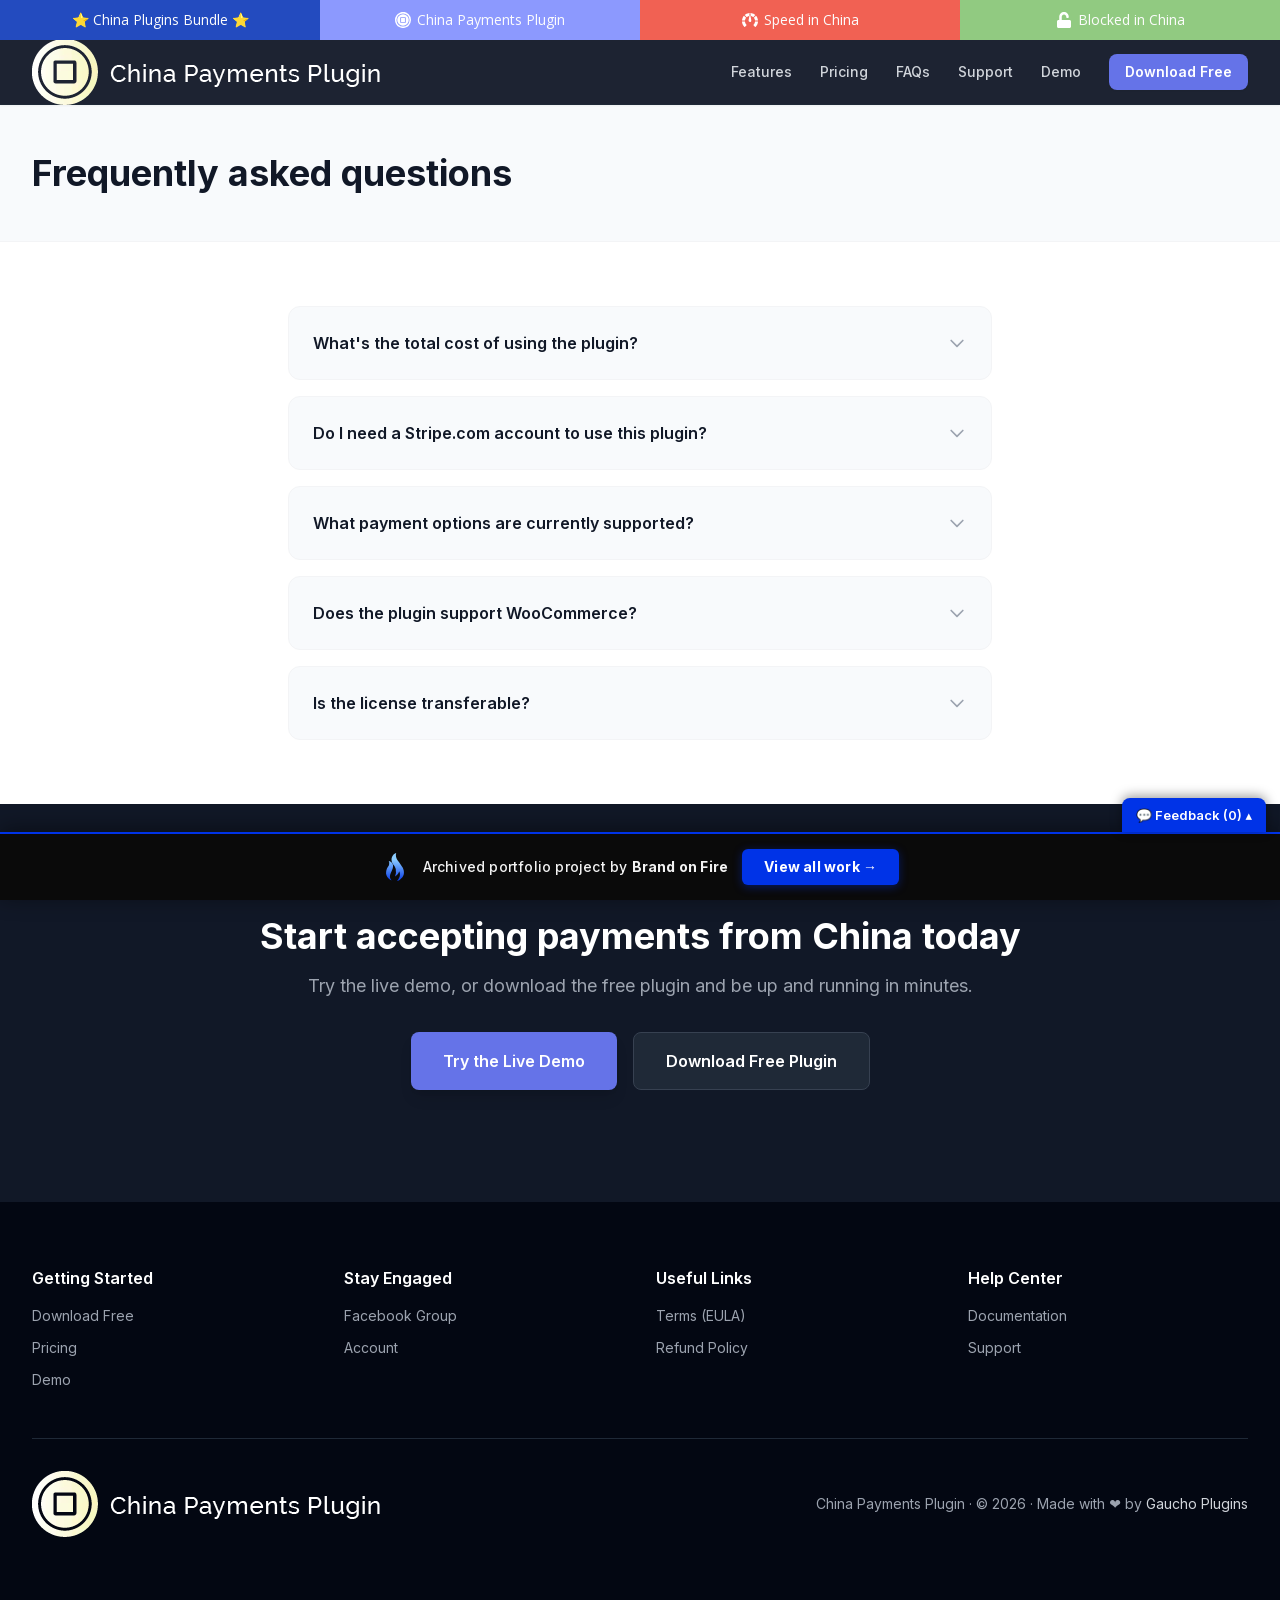
==== faq/index.html @ e932f9e4 "Add feedback comment widget to portfolio bar" ====
<!doctype html><html lang="en" class="scroll-smooth" data-bofp="0"><head><meta charset="utf-8"><link rel="icon" href="/assets/img/icon.png" type="image/png"><link rel="apple-touch-icon" href="/assets/img/icon.png"><meta name="viewport" content="width=device-width, initial-scale=1"><title>FAQ — China Payments Plugin</title><meta name="description" content="Answers to common questions about accepting WeChat Pay &amp; Alipay on WordPress with China Payments Plugin."><meta name="keywords" content="WeChat Pay WordPress, Alipay WooCommerce, China payment gateway, accept payments from China, Stripe WeChat Pay, Chinese payments WordPress"><link rel="canonical" href="/faq/"><meta property="og:type" content="website"><meta property="og:title" content="China Payments Plugin – Accept WeChat Pay &amp; Alipay on WordPress"><meta property="og:description" content="Accept WeChat Pay, Alipay, and credit cards on your WordPress site via Stripe — optimized for Chinese customers. 5,000+ sites, $3M+ processed."><meta property="og:url" content="/"><meta property="og:site_name" content="China Payments Plugin"><meta property="og:image" content="/assets/img/hero.png"><meta name="twitter:card" content="summary_large_image"><meta name="twitter:title" content="China Payments Plugin – WeChat Pay &amp; Alipay for WordPress"><meta name="twitter:description" content="Accept WeChat Pay &amp; Alipay via Stripe on your WordPress site. Optimized for Chinese customers."><link rel="stylesheet" href="../style.css"><style>[data-bofp="1"]{background-color:rgb(255, 255, 255)!important;color:rgb(31, 41, 55)!important}[data-bofp="2"]{background-color:rgba(17, 24, 39, 0.95)!important;color:rgb(31, 41, 55)!important}[data-bofp="3"]{background-color:rgb(248, 250, 252)!important;color:rgb(31, 41, 55)!important}[data-bofp="4"]{background-color:rgb(248, 250, 252)!important;color:rgb(31, 41, 55)!important}[data-bofp="5"]{background-color:rgb(248, 250, 252)!important;color:rgb(31, 41, 55)!important}[data-bofp="6"]{background-color:rgb(248, 250, 252)!important;color:rgb(31, 41, 55)!important}[data-bofp="7"]{background-color:rgb(248, 250, 252)!important;color:rgb(31, 41, 55)!important}[data-bofp="8"]{background-color:rgb(248, 250, 252)!important;color:rgb(31, 41, 55)!important}[data-bofp="9"]{background-color:rgb(17, 24, 39)!important;color:rgb(31, 41, 55)!important}[data-bofp="10"]{background-color:rgb(3, 7, 18)!important;color:rgb(156, 163, 175)!important}</style><meta name="robots" content="noindex, nofollow"><style id="bof-iconfix">.h-\[76px\]{height:76px !important;width:auto !important;}[class*="h-[76px]"]{height:76px !important;width:auto !important;}</style></head><body class="font-sans text-gray-800 bg-white antialiased" data-bofp="1"><div class="gp-strip"><a href="https://chinaplugins.com/" class="gp-s-bundle">⭐ China Plugins Bundle ⭐</a><a href="../index.html" class="gp-s-cpp active"><span class="gp-icon"><svg xmlns="http://www.w3.org/2000/svg" viewBox="0 0 55 55"><path fill="#fff" d="M16.8,52.84A27.53,27.53,0,0,1,0,27.5,27.53,27.53,0,0,1,16.8,2.17,27.43,27.43,0,0,1,46.94,8.06a27.47,27.47,0,0,1,0,38.88,27.68,27.68,0,0,1-8.75,5.9,27.58,27.58,0,0,1-21.4,0ZM5,27.5A22.5,22.5,0,1,0,27.5,5,22.52,22.52,0,0,0,5,27.5Zm2.68,0A19.82,19.82,0,1,1,27.5,47.32,19.84,19.84,0,0,1,7.68,27.5Zm10.11-7.88V35.38a1.84,1.84,0,0,0,1.83,1.84H35.38a1.85,1.85,0,0,0,1.84-1.84V19.62a1.85,1.85,0,0,0-1.84-1.84H19.62a1.85,1.85,0,0,0-1.84,1.84h0Zm3.08,14.51V20.87H34.13V34.13Z"></path></svg></span>China Payments Plugin</a><a href="https://speedinchinaplugin.com/" class="gp-s-sic"><span class="gp-icon"><svg xmlns="http://www.w3.org/2000/svg" viewBox="0 0 75 66"><path fill="#fff" d="M12.547,66a1.055,1.055,0,0,1-.2-.02c-.569-.112-.649-.19-1.17-.7L11,65.116a44.951,44.951,0,0,1-7.673-10.9A34.6,34.6,0,0,1,.5,44.948,37.281,37.281,0,0,1,0,40.433H13.87a24.984,24.984,0,0,0,2.054,7.8,32.464,32.464,0,0,0,4.985,7.153,3.564,3.564,0,0,1,.453,1.259,2.631,2.631,0,0,1-.211,1.2l-7.643,7.767A1.607,1.607,0,0,1,12.547,66Zm50-.01a1.7,1.7,0,0,1-1.039-.484L53.848,57.84a2.621,2.621,0,0,1-.211-1.2,3.552,3.552,0,0,1,.453-1.259,32.411,32.411,0,0,0,4.985-7.153,25.185,25.185,0,0,0,2.054-7.8H75v.01a37.9,37.9,0,0,1-.5,4.5,34.6,34.6,0,0,1-2.831,9.27A44.952,44.952,0,0,1,64,65.116c-.11.106-.2.2-.282.277a1.442,1.442,0,0,1-1.029.586A1.027,1.027,0,0,1,62.542,65.99ZM75,35.889H61.069a23.519,23.519,0,0,0-1.48-6.754,29.844,29.844,0,0,0-3.806-6.386L65.57,12.741l.008.008a36.554,36.554,0,0,1,2.386,2.98,36.3,36.3,0,0,1,4.162,7.328A49.716,49.716,0,0,1,75,35.888Zm-61.069,0H0v-.006A49.8,49.8,0,0,1,2.874,23.056a36.315,36.315,0,0,1,4.162-7.328A35.609,35.609,0,0,1,9.43,12.741l9.788,10.008a29.714,29.714,0,0,0-3.806,6.386,23.751,23.751,0,0,0-1.48,6.753Zm8.487-16.271h0L12.6,9.64l.015-.012a79.218,79.218,0,0,1,6.541-4.654A30.831,30.831,0,0,1,23.9,2.64,38.621,38.621,0,0,1,29.85.829,53.184,53.184,0,0,1,35.378,0V4.8a4.075,4.075,0,0,0-.3.921c-.03.157-.751,3.892-1.642,8.6a18.535,18.535,0,0,0-4.528,1.214,31.123,31.123,0,0,0-6.494,4.083Zm30.241,0h0a31.148,31.148,0,0,0-6.495-4.083,18.493,18.493,0,0,0-4.4-1.2C40.8,9.557,40.007,5.809,40,5.771a4.157,4.157,0,0,0-.3-1.078V0h.016a53.828,53.828,0,0,1,5.512.828A38.585,38.585,0,0,1,51.179,2.64a30.8,30.8,0,0,1,4.743,2.333A79.869,79.869,0,0,1,62.477,9.64L52.66,19.618Z"></path><path fill="#fff" d="M24.431,24.4a2.1,2.1,0,0,0,.485-1.524,3.069,3.069,0,0,0-.5-1.326S11.9,2.959,10.866,1.926A6.775,6.775,0,0,0,9.183.6S4.41-1.286,1.672,1.639.382,8.481.382,8.481s-.011.42,1.348,2.2,19.79,13.7,19.79,13.7a3.088,3.088,0,0,0,1.349.592A2.1,2.1,0,0,0,24.431,24.4Z" transform="translate(37.287 44.82) rotate(-135)"></path></svg></span>Speed in China</a><a href="https://blockedinchinaplugin.com/" class="gp-s-bic"><span class="gp-icon"><svg xmlns="http://www.w3.org/2000/svg" viewBox="0 0 448 512"><path fill="#fff" d="M400 256H152V152.9c0-39.6 31.7-72.5 71.3-72.9 40-.4 72.7 32.1 72.7 72v16c0 13.3 10.7 24 24 24h32c13.3 0 24-10.7 24-24v-16C376 68 307.5 0 223.5 0 139.5 0 72 68 72 152v104H48c-26.5 0-48 21.5-48 48v160c0 26.5 21.5 48 48 48h352c26.5 0 48-21.5 48-48V304c0-26.5-21.5-48-48-48z"></path></svg></span>Blocked in China</a></div><header class="sticky top-0 z-50 bg-gray-900/95 backdrop-blur-sm border-b border-gray-800 shadow-sm" data-bofp="2"><nav class="max-w-7xl mx-auto px-4 sm:px-6 lg:px-8"><div class="flex items-center justify-between h-16"><a href="../index.html" class="flex items-center gap-2.5" aria-label="China Payments Plugin home"><img src="../_a/1bdbb308a877.webp" alt="China Payments Plugin" class="h-7 w-auto" decoding="sync"></a><div class="hidden md:flex items-center gap-7"><a href="../index.html" class="text-sm font-medium text-gray-300 hover:text-brand-400 transition-colors">Features</a><a href="../index.html" class="text-sm font-medium text-gray-300 hover:text-brand-400 transition-colors">Pricing</a><a href="../faq/index.html" class="text-sm font-medium text-gray-300 hover:text-brand-400 transition-colors">FAQs</a><a href="https://chinaplugins.com/support/" class="text-sm font-medium text-gray-300 hover:text-brand-400 transition-colors">Support</a><a href="https://demo.chinapaymentsplugin.com/" target="_blank" rel="noopener" class="text-sm font-medium text-gray-300 hover:text-brand-400 transition-colors">Demo</a><a href="https://wordpress.org/plugins/wp-stripe-global-payments/" target="_blank" rel="noopener" class="inline-flex items-center px-4 py-2 bg-brand-500 text-white text-sm font-semibold rounded-lg hover:bg-brand-600 transition-colors shadow-sm">Download Free</a></div><button id="mobile-menu-btn" class="md:hidden p-2 text-gray-300 hover:text-brand-400" aria-label="Toggle menu"><svg class="w-6 h-6" fill="none" stroke="currentColor" viewBox="0 0 24 24"><path stroke-linecap="round" stroke-linejoin="round" stroke-width="2" d="M4 6h16M4 12h16M4 18h16"></path></svg></button></div><div id="mobile-menu" class="hidden md:hidden pb-4"><div class="flex flex-col gap-3"><a href="../index.html" class="text-sm font-medium text-gray-300 hover:text-brand-400 py-1">Features</a><a href="../index.html" class="text-sm font-medium text-gray-300 hover:text-brand-400 py-1">Pricing</a><a href="../faq/index.html" class="text-sm font-medium text-gray-300 hover:text-brand-400 py-1">FAQs</a><a href="https://chinaplugins.com/support/" class="text-sm font-medium text-gray-300 hover:text-brand-400 py-1">Support</a><a href="https://demo.chinapaymentsplugin.com/" target="_blank" rel="noopener" class="text-sm font-medium text-gray-300 hover:text-brand-400 py-1">Demo</a><a href="https://wordpress.org/plugins/wp-stripe-global-payments/" target="_blank" rel="noopener" class="inline-flex items-center justify-center w-full px-4 py-2 bg-brand-500 text-white text-sm font-semibold rounded-lg mt-2">Download Free</a></div></div></nav></header><main><section class="bg-surface-50 border-b border-gray-100 py-12" data-bofp="3"><div class="max-w-7xl mx-auto px-4 sm:px-6 lg:px-8"><h1 class="text-3xl sm:text-4xl font-bold text-gray-900">Frequently asked questions</h1></div></section><div class="max-w-3xl mx-auto px-4 sm:px-6 lg:px-8 py-16"><div class="space-y-4"><details class="group bg-surface-50 rounded-xl border border-gray-100 p-6" data-bofp="4"><summary class="flex items-center justify-between cursor-pointer font-semibold text-gray-900 list-none">What's the total cost of using the plugin?<svg class="w-5 h-5 text-gray-400 group-open:rotate-180 transition-transform" fill="none" stroke="currentColor" viewBox="0 0 24 24"><path stroke-linecap="round" stroke-linejoin="round" stroke-width="2" d="M19 9l-7 7-7-7"></path></svg></summary><p class="text-gray-600 leading-relaxed mt-4 text-sm">The free version has a small 2% transaction fee on top of Stripe's standard fees to help us continue supporting the WordPress community. The paid version is $99/year and charges no transaction fees on top of Stripe's standard fees.</p></details><details class="group bg-surface-50 rounded-xl border border-gray-100 p-6" data-bofp="5"><summary class="flex items-center justify-between cursor-pointer font-semibold text-gray-900 list-none">Do I need a Stripe.com account to use this plugin?<svg class="w-5 h-5 text-gray-400 group-open:rotate-180 transition-transform" fill="none" stroke="currentColor" viewBox="0 0 24 24"><path stroke-linecap="round" stroke-linejoin="round" stroke-width="2" d="M19 9l-7 7-7-7"></path></svg></summary><p class="text-gray-600 leading-relaxed mt-4 text-sm">Yes. Please sign up for a Stripe.com account in your country.</p></details><details class="group bg-surface-50 rounded-xl border border-gray-100 p-6" data-bofp="6"><summary class="flex items-center justify-between cursor-pointer font-semibold text-gray-900 list-none">What payment options are currently supported?<svg class="w-5 h-5 text-gray-400 group-open:rotate-180 transition-transform" fill="none" stroke="currentColor" viewBox="0 0 24 24"><path stroke-linecap="round" stroke-linejoin="round" stroke-width="2" d="M19 9l-7 7-7-7"></path></svg></summary><p class="text-gray-600 leading-relaxed mt-4 text-sm">WeChat Pay and Alipay payments are supported in the free version with a small 2% transaction fee on top of Stripe fees. You can upgrade to the PRO version to remove the transaction fee.</p></details><details class="group bg-surface-50 rounded-xl border border-gray-100 p-6" data-bofp="7"><summary class="flex items-center justify-between cursor-pointer font-semibold text-gray-900 list-none">Does the plugin support WooCommerce?<svg class="w-5 h-5 text-gray-400 group-open:rotate-180 transition-transform" fill="none" stroke="currentColor" viewBox="0 0 24 24"><path stroke-linecap="round" stroke-linejoin="round" stroke-width="2" d="M19 9l-7 7-7-7"></path></svg></summary><p class="text-gray-600 leading-relaxed mt-4 text-sm">Yes! WeChat Pay and Alipay payments are fully supported with WooCommerce.</p></details><details class="group bg-surface-50 rounded-xl border border-gray-100 p-6" data-bofp="8"><summary class="flex items-center justify-between cursor-pointer font-semibold text-gray-900 list-none">Is the license transferable?<svg class="w-5 h-5 text-gray-400 group-open:rotate-180 transition-transform" fill="none" stroke="currentColor" viewBox="0 0 24 24"><path stroke-linecap="round" stroke-linejoin="round" stroke-width="2" d="M19 9l-7 7-7-7"></path></svg></summary><p class="text-gray-600 leading-relaxed mt-4 text-sm">Yes! Your license is fully transferable across sites. It simply needs to be deactivated in the old website's WordPress Dashboard or in your Account area.</p></details></div></div><section class="py-20 lg:py-28 bg-gray-900" data-bofp="9"><div class="max-w-4xl mx-auto px-4 sm:px-6 lg:px-8 text-center"><h2 class="text-3xl sm:text-4xl font-bold text-white mb-4">Start accepting payments from China today</h2><p class="text-lg text-gray-400 mb-8 max-w-2xl mx-auto">Try the live demo, or download the free plugin and be up and running in minutes.</p><div class="flex flex-col sm:flex-row gap-4 justify-center"><a href="https://demo.chinapaymentsplugin.com/" target="_blank" rel="noopener" class="inline-flex items-center justify-center px-8 py-4 bg-brand-500 text-white font-semibold rounded-lg hover:bg-brand-600 transition-colors shadow-lg text-base">Try the Live Demo</a><a href="https://wordpress.org/plugins/wp-stripe-global-payments/" target="_blank" rel="noopener" class="inline-flex items-center justify-center px-8 py-4 bg-gray-800 text-white font-semibold rounded-lg hover:bg-gray-700 transition-colors border border-gray-700 text-base">Download Free Plugin</a></div></div></section></main><footer class="bg-gray-950 text-gray-400 py-16" data-bofp="10"><div class="max-w-7xl mx-auto px-4 sm:px-6 lg:px-8"><div class="grid sm:grid-cols-2 lg:grid-cols-4 gap-8 mb-12"><div><h4 class="text-white font-semibold mb-4">Getting Started</h4><ul class="space-y-3 text-sm"><li><a href="https://wordpress.org/plugins/wp-stripe-global-payments/" target="_blank" rel="noopener" class="hover:text-brand-400 transition-colors">Download Free</a></li><li><a href="../index.html" class="hover:text-brand-400 transition-colors">Pricing</a></li><li><a href="https://demo.chinapaymentsplugin.com/" target="_blank" rel="noopener" class="hover:text-brand-400 transition-colors">Demo</a></li></ul></div><div><h4 class="text-white font-semibold mb-4">Stay Engaged</h4><ul class="space-y-3 text-sm"><li><a href="https://www.facebook.com/groups/559064778784087" target="_blank" rel="noopener" class="hover:text-brand-400 transition-colors">Facebook Group</a></li><li><a href="https://gauchoplugins.com/account/" target="_blank" rel="noopener" class="hover:text-brand-400 transition-colors">Account</a></li></ul></div><div><h4 class="text-white font-semibold mb-4">Useful Links</h4><ul class="space-y-3 text-sm"><li><a href="https://freemius.com/terms/2959/wp-stripe-global-payments/" target="_blank" rel="noopener" class="hover:text-brand-400 transition-colors">Terms (EULA)</a></li><li><a href="https://freemius.com/terms/2959/wp-stripe-global-payments/#refund_policy" target="_blank" rel="noopener" class="hover:text-brand-400 transition-colors">Refund Policy</a></li></ul></div><div><h4 class="text-white font-semibold mb-4">Help Center</h4><ul class="space-y-3 text-sm"><li><a href="https://docs.chinapaymentsplugin.com/" target="_blank" rel="noopener" class="hover:text-brand-400 transition-colors">Documentation</a></li><li><a href="https://chinaplugins.com/support/" class="hover:text-brand-400 transition-colors">Support</a></li></ul></div></div><div class="border-t border-gray-800 pt-8 flex flex-col sm:flex-row items-center justify-between gap-4 text-sm"><div class="flex items-center gap-2.5"><img src="../_a/1bdbb308a877.webp" alt="China Payments Plugin" class="h-6 w-auto" decoding="sync"></div><p>China Payments Plugin · © 2026 · Made with ❤️ by <a href="https://gauchoplugins.com/" target="_blank" rel="noopener" class="text-gray-300 hover:text-brand-400">Gaucho Plugins</a></p></div></div></footer><div class="fomo-popup" role="status" aria-live="polite"></div><!-- bof-portfolio-bar --><a href="https://brandonfire.com/portfolio/" id="bof-portfolio-bar" rel="noopener" style="position:fixed;left:0;right:0;bottom:0;z-index:2147483647;display:flex;align-items:center;justify-content:center;gap:14px;flex-wrap:wrap;background:#0a0a0a;color:#ffffff !important;font-family:Inter,-apple-system,BlinkMacSystemFont,'Segoe UI',Roboto,Helvetica,Arial,sans-serif;font-size:14px;font-weight:500;line-height:1;letter-spacing:.2px;padding:15px 18px;text-decoration:none !important;box-shadow:0 -3px 22px rgba(0,0,0,.45);border-top:2px solid #0033e7;box-sizing:border-box;"><img src="[data-uri]" alt="" width="28" height="28" style="display:block;flex:0 0 auto;width:28px;height:28px;"><span style="opacity:.95;color:#fff;">Archived portfolio project by <strong style="font-weight:700;color:#fff;">Brand&nbsp;on&nbsp;Fire</strong></span><span style="background:#0033e7;color:#fff;padding:11px 22px;border-radius:6px;font-weight:700;font-size:14px;white-space:nowrap;box-shadow:0 2px 10px rgba(0,51,231,.4);">View&nbsp;all&nbsp;work&nbsp;&rarr;</span></a><script>(function(){function p(){var b=document.getElementById("bof-portfolio-bar");if(b&&document.body)document.body.style.setProperty("padding-bottom",b.offsetHeight+"px","important");}if(document.readyState!=="loading")p();else document.addEventListener("DOMContentLoaded",p);window.addEventListener("resize",p);})();</script><script>/* Brand on Fire portfolio feedback collector. All portfolio sites are one origin
   (brand-on-fire.github.io) so localStorage is SHARED — comments accumulate in one place across every
   site. "Export all" copies them to the clipboard to paste back to Claude. Zero backend. */
(function () {
  var K = 'bof_feedback', D = document;
  function L() { try { return JSON.parse(localStorage.getItem(K)) || []; } catch (e) { return []; } }
  function SV(a) { try { localStorage.setItem(K, JSON.stringify(a)); } catch (e) {} }
  function slug() { var p = location.pathname.split('/').filter(Boolean); return p[0] || '(root)'; }
  function barH() { var b = D.getElementById('bof-portfolio-bar'); return b ? b.offsetHeight : 0; }
  if (D.getElementById('bof-fb-tog')) return;               // already injected
  var open = localStorage.getItem('bof_fb_open') === '1';

  var tog = D.createElement('div'); tog.id = 'bof-fb-tog';
  tog.style.cssText = 'position:fixed;right:14px;z-index:2147483647;background:#0033e7;color:#fff;font:600 13px Inter,system-ui,Arial,sans-serif;padding:9px 14px;border-radius:8px 8px 0 0;cursor:pointer;box-shadow:0 -2px 12px rgba(0,0,0,.4)';

  var pan = D.createElement('div'); pan.id = 'bof-fb-pan';
  pan.style.cssText = 'position:fixed;left:0;right:0;z-index:2147483647;background:#0a0a0a;border-top:2px solid #0033e7;box-sizing:border-box;height:150px;display:none;padding:10px 12px;font-family:Inter,system-ui,Arial,sans-serif';

  var ta = D.createElement('textarea');
  ta.placeholder = 'Your feedback for this page…';
  ta.style.cssText = 'width:100%;height:88px;background:#16181d;color:#fff;border:1px solid #2a2d35;border-radius:6px;padding:8px;font:13px/1.45 inherit;resize:none;box-sizing:border-box';
  ta.value = localStorage.getItem('bof_fb_draft') || '';
  ta.oninput = function () { localStorage.setItem('bof_fb_draft', ta.value); };

  var row = D.createElement('div'); row.style.cssText = 'display:flex;gap:8px;align-items:center;margin-top:8px';
  function btn(t, css) { var b = D.createElement('button'); b.textContent = t; b.style.cssText = 'border:0;border-radius:6px;padding:8px 14px;font:600 13px inherit;cursor:pointer;' + css; return b; }
  var saveB = btn('Save comment', 'background:#0033e7;color:#fff');
  var expB = btn('Export all', 'background:#16181d;color:#8bccff;border:1px solid #2a2d35');
  var clrB = btn('Clear', 'background:transparent;color:#777');
  var st = D.createElement('span'); st.style.cssText = 'color:#9aa3b2;font:12px Inter,system-ui,Arial,sans-serif;margin-left:auto';
  row.appendChild(saveB); row.appendChild(expB); row.appendChild(clrB); row.appendChild(st);
  pan.appendChild(ta); pan.appendChild(row); D.body.appendChild(pan); D.body.appendChild(tog);

  function refresh() {
    var h = barH(), n = L().length;
    pan.style.bottom = h + 'px'; pan.style.display = open ? 'block' : 'none';
    tog.style.bottom = (open ? 150 + h : h) + 'px';
    tog.textContent = '💬 Feedback (' + n + ') ' + (open ? '▾' : '▴');
    st.textContent = n + ' saved · ' + slug();
  }
  tog.onclick = function () { open = !open; localStorage.setItem('bof_fb_open', open ? '1' : '0'); refresh(); if (open) ta.focus(); };
  saveB.onclick = function () {
    var t = ta.value.trim(); if (!t) return;
    var a = L(); a.push({ site: slug(), page: location.pathname, text: t, ts: new Date().toISOString() }); SV(a);
    ta.value = ''; localStorage.removeItem('bof_fb_draft'); refresh();
    saveB.textContent = 'Saved ✓'; setTimeout(function () { saveB.textContent = 'Save comment'; }, 900);
  };
  expB.onclick = function () {
    var a = L(); if (!a.length) { alert('No comments saved yet.'); return; }
    var txt = 'PORTFOLIO FEEDBACK (' + a.length + ' comments)\n\n' + a.map(function (c) { return '[' + c.site + c.page + ']\n' + c.text; }).join('\n\n');
    if (navigator.clipboard && navigator.clipboard.writeText) navigator.clipboard.writeText(txt).then(function () { alert('Copied ' + a.length + ' comments — paste them to Claude.'); }, function () { window.prompt('Copy all feedback (Cmd+C):', txt); });
    else window.prompt('Copy all feedback (Cmd+C):', txt);
  };
  clrB.onclick = function () { if (confirm('Clear all ' + L().length + ' saved comments?')) { SV([]); refresh(); } };
  window.addEventListener('resize', refresh);
  if (D.readyState !== 'loading') refresh(); else D.addEventListener('DOMContentLoaded', refresh);
})();
</script><!-- /bof-portfolio-bar --></body></html>
---- style.css ----
*,::after,::before{--tw-border-spacing-x:0;--tw-border-spacing-y:0;--tw-translate-x:0;--tw-translate-y:0;--tw-rotate:0;--tw-skew-x:0;--tw-skew-y:0;--tw-scale-x:1;--tw-scale-y:1;--tw-pan-x:;--tw-pan-y:;--tw-pinch-zoom:;--tw-scroll-snap-strictness:proximity;--tw-gradient-from-position:;--tw-gradient-via-position:;--tw-gradient-to-position:;--tw-ordinal:;--tw-slashed-zero:;--tw-numeric-figure:;--tw-numeric-spacing:;--tw-numeric-fraction:;--tw-ring-inset:;--tw-ring-offset-width:0px;--tw-ring-offset-color:#fff;--tw-ring-color:rgba(59,130,246,.5);--tw-ring-offset-shadow:0 0 #0000;--tw-ring-shadow:0 0 #0000;--tw-shadow:0 0 #0000;--tw-shadow-colored:0 0 #0000;--tw-blur:;--tw-brightness:;--tw-contrast:;--tw-grayscale:;--tw-hue-rotate:;--tw-invert:;--tw-saturate:;--tw-sepia:;--tw-drop-shadow:;--tw-backdrop-blur:;--tw-backdrop-brightness:;--tw-backdrop-contrast:;--tw-backdrop-grayscale:;--tw-backdrop-hue-rotate:;--tw-backdrop-invert:;--tw-backdrop-opacity:;--tw-backdrop-saturate:;--tw-backdrop-sepia:;--tw-contain-size:;--tw-contain-layout:;--tw-contain-paint:;--tw-contain-style:;}::backdrop{--tw-border-spacing-x:0;--tw-border-spacing-y:0;--tw-translate-x:0;--tw-translate-y:0;--tw-rotate:0;--tw-skew-x:0;--tw-skew-y:0;--tw-scale-x:1;--tw-scale-y:1;--tw-pan-x:;--tw-pan-y:;--tw-pinch-zoom:;--tw-scroll-snap-strictness:proximity;--tw-gradient-from-position:;--tw-gradient-via-position:;--tw-gradient-to-position:;--tw-ordinal:;--tw-slashed-zero:;--tw-numeric-figure:;--tw-numeric-spacing:;--tw-numeric-fraction:;--tw-ring-inset:;--tw-ring-offset-width:0px;--tw-ring-offset-color:#fff;--tw-ring-color:rgba(59,130,246,.5);--tw-ring-offset-shadow:0 0 #0000;--tw-ring-shadow:0 0 #0000;--tw-shadow:0 0 #0000;--tw-shadow-colored:0 0 #0000;--tw-blur:;--tw-brightness:;--tw-contrast:;--tw-grayscale:;--tw-hue-rotate:;--tw-invert:;--tw-saturate:;--tw-sepia:;--tw-drop-shadow:;--tw-backdrop-blur:;--tw-backdrop-brightness:;--tw-backdrop-contrast:;--tw-backdrop-grayscale:;--tw-backdrop-hue-rotate:;--tw-backdrop-invert:;--tw-backdrop-opacity:;--tw-backdrop-saturate:;--tw-backdrop-sepia:;--tw-contain-size:;--tw-contain-layout:;--tw-contain-paint:;--tw-contain-style:;}*,::after,::before{box-sizing:border-box;border:0px solid rgb(229,231,235);}::after,::before{--tw-content:"";}:host,html{line-height:1.5;text-size-adjust:100%;tab-size:4;font-family:Inter,system-ui,sans-serif;font-feature-settings:normal;font-variation-settings:normal;-webkit-tap-highlight-color:transparent;}body{margin:0px;line-height:inherit;}hr{height:0px;color:inherit;border-top-width:1px;}abbr:where([title]){text-decoration:underline dotted;}h1,h2,h3,h4,h5,h6{font-size:inherit;font-weight:inherit;}a{color:inherit;text-decoration:inherit;}b,strong{font-weight:bolder;}code,kbd,pre,samp{font-family:ui-monospace,SFMono-Regular,Menlo,Monaco,Consolas,"Liberation Mono","Courier New",monospace;font-feature-settings:normal;font-variation-settings:normal;font-size:1em;}small{font-size:80%;}sub,sup{font-size:75%;line-height:0;position:relative;vertical-align:baseline;}sub{bottom:-0.25em;}sup{top:-0.5em;}table{text-indent:0px;border-color:inherit;border-collapse:collapse;}button,input,optgroup,select,textarea{font-family:inherit;font-feature-settings:inherit;font-variation-settings:inherit;font-size:100%;font-weight:inherit;line-height:inherit;letter-spacing:inherit;color:inherit;margin:0px;padding:0px;}button,select{text-transform:none;}button,input:where([type="button"]),input:where([type="reset"]),input:where([type="submit"]){appearance:button;background-color:transparent;background-image:none;}progress{vertical-align:baseline;}::-webkit-inner-spin-button,::-webkit-outer-spin-button{height:auto;}[type="search"]{appearance:textfield;outline-offset:-2px;}::-webkit-search-decoration{appearance:none;}::-webkit-file-upload-button{appearance:button;font:inherit;}summary{display:list-item;}blockquote,dd,dl,figure,h1,h2,h3,h4,h5,h6,hr,p,pre{margin:0px;}fieldset{margin:0px;}fieldset,legend{padding:0px;}menu,ol,ul{list-style:none;margin:0px;padding:0px;}dialog{padding:0px;}textarea{resize:vertical;}input::placeholder,textarea::placeholder{opacity:1;color:rgb(156,163,175);}[role="button"],button{cursor:pointer;}:disabled{cursor:default;}audio,canvas,embed,iframe,img,object,svg,video{display:block;vertical-align:middle;}img,video{max-width:100%;height:auto;}[hidden]:where(:not([hidden="until-found"])){display:none;}.absolute{position:absolute;}.relative{position:relative;}.sticky{position:sticky;}.-top-3{top:-0.75rem;}.left-1\/2{left:50%;}.top-0{top:0px;}.z-50{z-index:50;}.mx-auto{margin-left:auto;margin-right:auto;}.mb-1{margin-bottom:0.25rem;}.mb-12{margin-bottom:3rem;}.mb-16{margin-bottom:4rem;}.mb-2{margin-bottom:0.5rem;}.mb-3{margin-bottom:0.75rem;}.mb-4{margin-bottom:1rem;}.mb-6{margin-bottom:1.5rem;}.mb-8{margin-bottom:2rem;}.mt-0\.5{margin-top:0.125rem;}.mt-12{margin-top:3rem;}.mt-2{margin-top:0.5rem;}.mt-4{margin-top:1rem;}.mt-8{margin-top:2rem;}.block{display:block;}.flex{display:flex;}.inline-flex{display:inline-flex;}.grid{display:grid;}.hidden{display:none;}.h-11{height:2.75rem;}.h-12{height:3rem;}.h-16{height:4rem;}.h-2{height:0.5rem;}.h-5{height:1.25rem;}.h-6{height:1.5rem;}.h-7{height:1.75rem;}.h-\[76px\]{height:76px;}.w-11{width:2.75rem;}.w-12{width:3rem;}.w-16{width:4rem;}.w-2{width:0.5rem;}.w-5{width:1.25rem;}.w-6{width:1.5rem;}.w-7{width:1.75rem;}.w-auto{width:auto;}.w-full{width:100%;}.max-w-2xl{max-width:42rem;}.max-w-3xl{max-width:48rem;}.max-w-4xl{max-width:56rem;}.max-w-5xl{max-width:64rem;}.max-w-7xl{max-width:80rem;}.max-w-xl{max-width:36rem;}.flex-shrink{flex-shrink:1;}.flex-shrink-0{flex-shrink:0;}.flex-grow{flex-grow:1;}.-translate-x-1\/2{--tw-translate-x:-50%;}.-translate-x-1\/2,.transform{transform:translate(var(--tw-translate-x),var(--tw-translate-y)) rotate(var(--tw-rotate)) skewX(var(--tw-skew-x)) skewY(var(--tw-skew-y)) scaleX(var(--tw-scale-x)) scaleY(var(--tw-scale-y));}.cursor-pointer{cursor:pointer;}.list-none{list-style-type:none;}.flex-col{flex-direction:column;}.flex-wrap{flex-wrap:wrap;}.items-start{align-items:flex-start;}.items-center{align-items:center;}.items-baseline{align-items:baseline;}.justify-center{justify-content:center;}.justify-between{justify-content:space-between;}.gap-1{gap:0.25rem;}.gap-12{gap:3rem;}.gap-2{gap:0.5rem;}.gap-2\.5{gap:0.625rem;}.gap-3{gap:0.75rem;}.gap-4{gap:1rem;}.gap-5{gap:1.25rem;}.gap-6{gap:1.5rem;}.gap-7{gap:1.75rem;}.gap-8{gap:2rem;}.space-y-3 >:not([hidden]) ~:not([hidden]){--tw-space-y-reverse:0;margin-top:calc(.75rem*(1 - var(--tw-space-y-reverse)));margin-bottom:calc(.75rem*var(--tw-space-y-reverse));}.space-y-4 >:not([hidden]) ~:not([hidden]){--tw-space-y-reverse:0;margin-top:calc(1rem*(1 - var(--tw-space-y-reverse)));margin-bottom:calc(1rem*var(--tw-space-y-reverse));}.scroll-smooth{scroll-behavior:smooth;}.rounded-2xl{border-radius:1rem;}.rounded-full{border-radius:9999px;}.rounded-lg{border-radius:0.5rem;}.rounded-xl{border-radius:0.75rem;}.border{border-width:1px;}.border-2{border-width:2px;}.border-b{border-bottom-width:1px;}.border-t{border-top-width:1px;}.border-brand-100{--tw-border-opacity:1;border-color:rgb(224 228 255/var(--tw-border-opacity,1));}.border-brand-300{--tw-border-opacity:1;border-color:rgb(168 176 254/var(--tw-border-opacity,1));}.border-brand-400\/20{border-color:rgba(140,153,254,0.2);}.border-brand-400\/30{border-color:rgba(140,153,254,0.3);}.border-brand-500{--tw-border-opacity:1;border-color:rgb(101 115 232/var(--tw-border-opacity,1));}.border-gold-400{--tw-border-opacity:1;border-color:rgb(251 191 36/var(--tw-border-opacity,1));}.border-gray-100{--tw-border-opacity:1;border-color:rgb(243 244 246/var(--tw-border-opacity,1));}.border-gray-200{--tw-border-opacity:1;border-color:rgb(229 231 235/var(--tw-border-opacity,1));}.border-gray-700{--tw-border-opacity:1;border-color:rgb(55 65 81/var(--tw-border-opacity,1));}.border-gray-800{--tw-border-opacity:1;border-color:rgb(31 41 55/var(--tw-border-opacity,1));}.bg-brand-50{--tw-bg-opacity:1;background-color:rgb(238 240 255/var(--tw-bg-opacity,1));}.bg-brand-500{--tw-bg-opacity:1;background-color:rgb(101 115 232/var(--tw-bg-opacity,1));}.bg-gray-800{--tw-bg-opacity:1;background-color:rgb(31 41 55/var(--tw-bg-opacity,1));}.bg-gray-900{--tw-bg-opacity:1;background-color:rgb(17 24 39/var(--tw-bg-opacity,1));}.bg-gray-900\/95{background-color:rgba(17,24,39,0.95);}.bg-gray-950{--tw-bg-opacity:1;background-color:rgb(3 7 18/var(--tw-bg-opacity,1));}.bg-green-400{--tw-bg-opacity:1;background-color:rgb(74 222 128/var(--tw-bg-opacity,1));}.bg-surface-50{--tw-bg-opacity:1;background-color:rgb(248 250 252/var(--tw-bg-opacity,1));}.bg-white{--tw-bg-opacity:1;background-color:rgb(255 255 255/var(--tw-bg-opacity,1));}.bg-white\/10{background-color:rgba(255,255,255,0.1);}.object-cover{object-fit:cover;}.p-2{padding:0.5rem;}.p-6{padding:1.5rem;}.p-8{padding:2rem;}.px-3{padding-left:0.75rem;padding-right:0.75rem;}.px-4{padding-left:1rem;padding-right:1rem;}.px-6{padding-left:1.5rem;padding-right:1.5rem;}.px-8{padding-left:2rem;padding-right:2rem;}.py-1{padding-top:0.25rem;padding-bottom:0.25rem;}.py-1\.5{padding-top:0.375rem;padding-bottom:0.375rem;}.py-12{padding-top:3rem;padding-bottom:3rem;}.py-16{padding-top:4rem;padding-bottom:4rem;}.py-2{padding-top:0.5rem;padding-bottom:0.5rem;}.py-20{padding-top:5rem;padding-bottom:5rem;}.py-3{padding-top:0.75rem;padding-bottom:0.75rem;}.py-3\.5{padding-top:0.875rem;padding-bottom:0.875rem;}.py-4{padding-top:1rem;padding-bottom:1rem;}.py-6{padding-top:1.5rem;padding-bottom:1.5rem;}.pb-20{padding-bottom:5rem;}.pb-4{padding-bottom:1rem;}.pt-16{padding-top:4rem;}.pt-8{padding-top:2rem;}.text-center{text-align:center;}.font-sans{font-family:Inter,system-ui,sans-serif;}.text-2xl{font-size:1.5rem;line-height:2rem;}.text-3xl{font-size:1.875rem;line-height:2.25rem;}.text-4xl{font-size:2.25rem;line-height:2.5rem;}.text-base{font-size:1rem;line-height:1.5rem;}.text-lg{font-size:1.125rem;line-height:1.75rem;}.text-sm{font-size:0.875rem;line-height:1.25rem;}.text-xl{font-size:1.25rem;line-height:1.75rem;}.text-xs{font-size:0.75rem;line-height:1rem;}.font-bold{font-weight:700;}.font-extrabold{font-weight:800;}.font-medium{font-weight:500;}.font-semibold{font-weight:600;}.uppercase{text-transform:uppercase;}.leading-relaxed{line-height:1.625;}.leading-tight{line-height:1.25;}.tracking-wide{letter-spacing:0.025em;}.text-brand-100{--tw-text-opacity:1;color:rgb(224 228 255/var(--tw-text-opacity,1));}.text-brand-300{--tw-text-opacity:1;color:rgb(168 176 254/var(--tw-text-opacity,1));}.text-brand-50{--tw-text-opacity:1;color:rgb(238 240 255/var(--tw-text-opacity,1));}.text-brand-500{--tw-text-opacity:1;color:rgb(101 115 232/var(--tw-text-opacity,1));}.text-brand-700{--tw-text-opacity:1;color:rgb(63 71 160/var(--tw-text-opacity,1));}.text-gold-400{--tw-text-opacity:1;color:rgb(251 191 36/var(--tw-text-opacity,1));}.text-gold-500{--tw-text-opacity:1;color:rgb(245 158 11/var(--tw-text-opacity,1));}.text-gold-600{--tw-text-opacity:1;color:rgb(217 119 6/var(--tw-text-opacity,1));}.text-gray-300{--tw-text-opacity:1;color:rgb(209 213 219/var(--tw-text-opacity,1));}.text-gray-400{--tw-text-opacity:1;color:rgb(156 163 175/var(--tw-text-opacity,1));}.text-gray-500{--tw-text-opacity:1;color:rgb(107 114 128/var(--tw-text-opacity,1));}.text-gray-600{--tw-text-opacity:1;color:rgb(75 85 99/var(--tw-text-opacity,1));}.text-gray-700{--tw-text-opacity:1;color:rgb(55 65 81/var(--tw-text-opacity,1));}.text-gray-800{--tw-text-opacity:1;color:rgb(31 41 55/var(--tw-text-opacity,1));}.text-gray-900{--tw-text-opacity:1;color:rgb(17 24 39/var(--tw-text-opacity,1));}.text-green-500{--tw-text-opacity:1;color:rgb(34 197 94/var(--tw-text-opacity,1));}.text-white{--tw-text-opacity:1;color:rgb(255 255 255/var(--tw-text-opacity,1));}.line-through{text-decoration-line:line-through;}.antialiased{-webkit-font-smoothing:antialiased;}.opacity-90{opacity:0.9;}.shadow-2xl{--tw-shadow:0 25px 50px -12px rgba(0,0,0,.25);--tw-shadow-colored:0 25px 50px -12px var(--tw-shadow-color);}.shadow-2xl,.shadow-lg{box-shadow:var(--tw-ring-offset-shadow,0 0 #0000),var(--tw-ring-shadow,0 0 #0000),var(--tw-shadow);}.shadow-lg{--tw-shadow:0 10px 15px -3px rgba(0,0,0,.1),0 4px 6px -4px rgba(0,0,0,.1);--tw-shadow-colored:0 10px 15px -3px var(--tw-shadow-color),0 4px 6px -4px var(--tw-shadow-color);}.shadow-sm{--tw-shadow:0 1px 2px 0 rgba(0,0,0,.05);--tw-shadow-colored:0 1px 2px 0 var(--tw-shadow-color);box-shadow:var(--tw-ring-offset-shadow,0 0 #0000),var(--tw-ring-shadow,0 0 #0000),var(--tw-shadow);}.filter{filter:var(--tw-blur) var(--tw-brightness) var(--tw-contrast) var(--tw-grayscale) var(--tw-hue-rotate) var(--tw-invert) var(--tw-saturate) var(--tw-sepia) var(--tw-drop-shadow);}.backdrop-blur-sm{--tw-backdrop-blur:blur(4px);backdrop-filter:var(--tw-backdrop-blur) var(--tw-backdrop-brightness) var(--tw-backdrop-contrast) var(--tw-backdrop-grayscale) var(--tw-backdrop-hue-rotate) var(--tw-backdrop-invert) var(--tw-backdrop-opacity) var(--tw-backdrop-saturate) var(--tw-backdrop-sepia);}.transition{transition-property:color,background-color,border-color,text-decoration-color,fill,stroke,opacity,box-shadow,transform,filter,backdrop-filter,-webkit-backdrop-filter;transition-timing-function:cubic-bezier(0.4,0,0.2,1);transition-duration:0.15s;}.transition-colors{transition-property:color,background-color,border-color,text-decoration-color,fill,stroke;transition-timing-function:cubic-bezier(0.4,0,0.2,1);transition-duration:0.15s;}.transition-transform{transition-property:transform;transition-timing-function:cubic-bezier(0.4,0,0.2,1);transition-duration:0.15s;}.ease-in-out{transition-timing-function:cubic-bezier(0.4,0,0.2,1);}.ease-out{transition-timing-function:cubic-bezier(0,0,0.2,1);}.hover\:border-brand-300:hover{--tw-border-opacity:1;border-color:rgb(168 176 254/var(--tw-border-opacity,1));}.hover\:bg-brand-50:hover{--tw-bg-opacity:1;background-color:rgb(238 240 255/var(--tw-bg-opacity,1));}.hover\:bg-brand-600:hover{--tw-bg-opacity:1;background-color:rgb(79 91 204/var(--tw-bg-opacity,1));}.hover\:bg-gold-50:hover{--tw-bg-opacity:1;background-color:rgb(255 251 235/var(--tw-bg-opacity,1));}.hover\:bg-gray-100:hover{--tw-bg-opacity:1;background-color:rgb(243 244 246/var(--tw-bg-opacity,1));}.hover\:bg-gray-700:hover{--tw-bg-opacity:1;background-color:rgb(55 65 81/var(--tw-bg-opacity,1));}.hover\:bg-white\/20:hover{background-color:rgba(255,255,255,0.2);}.hover\:text-brand-400:hover{--tw-text-opacity:1;color:rgb(140 153 254/var(--tw-text-opacity,1));}.hover\:text-brand-600:hover{--tw-text-opacity:1;color:rgb(79 91 204/var(--tw-text-opacity,1));}.group[open] .group-open\:rotate-180{--tw-rotate:180deg;transform:translate(var(--tw-translate-x),var(--tw-translate-y)) rotate(var(--tw-rotate)) skewX(var(--tw-skew-x)) skewY(var(--tw-skew-y)) scaleX(var(--tw-scale-x)) scaleY(var(--tw-scale-y));}@media (min-width:640px){.sm\:grid-cols-2{grid-template-columns:repeat(2,minmax(0px,1fr));}.sm\:flex-row{flex-direction:row;}.sm\:px-6{padding-left:1.5rem;padding-right:1.5rem;}.sm\:text-4xl{font-size:2.25rem;line-height:2.5rem;}.sm\:text-5xl{font-size:3rem;line-height:1;}}@media (min-width:768px){.md\:flex{display:flex;}.md\:hidden{display:none;}.md\:grid-cols-3{grid-template-columns:repeat(3,minmax(0px,1fr));}}@media (min-width:1024px){.lg\:grid-cols-2{grid-template-columns:repeat(2,minmax(0px,1fr));}.lg\:grid-cols-3{grid-template-columns:repeat(3,minmax(0px,1fr));}.lg\:grid-cols-4{grid-template-columns:repeat(4,minmax(0px,1fr));}.lg\:gap-12{gap:3rem;}.lg\:gap-16{gap:4rem;}.lg\:gap-8{gap:2rem;}.lg\:px-8{padding-left:2rem;padding-right:2rem;}.lg\:py-28{padding-top:7rem;padding-bottom:7rem;}.lg\:pb-24{padding-bottom:6rem;}.lg\:pt-20{padding-top:5rem;}.lg\:text-6xl{font-size:3.75rem;line-height:1;}}.gp-strip{display:flex;width:100%;height:40px;font-family:"Open Sans",sans-serif;font-size:14px;font-weight:400;z-index:60;position:relative;}.gp-strip a{flex:1 1 0%;display:flex;align-items:center;justify-content:center;gap:6px;color:rgb(252,252,252);text-decoration:none;transition:filter 0.15s;line-height:30px;}.gp-strip a:hover{filter:brightness(1.15);}.gp-strip .gp-s-bundle{background:rgb(35,75,191);}.gp-strip .gp-s-cpp{background:rgb(140,153,254);}.gp-strip .gp-s-sic{background:rgb(241,97,83);}.gp-strip .gp-s-bic{background:rgb(145,202,129);}.gp-strip .gp-icon{width:16px;height:16px;flex-shrink:0;}.gp-strip .gp-icon svg{width:100%;height:100%;display:block;}@media (max-width:640px){.gp-strip{height:auto;flex-wrap:wrap;font-size:11px;}.gp-strip a{flex:1 1 50%;min-height:36px;gap:4px;padding:7px 4px;line-height:1.2;}.gp-strip .gp-icon{width:12px;height:12px;}}.gradient-hero{background:linear-gradient(135deg,rgb(26,29,64) 0%,rgb(52,58,126) 45%,rgb(101,115,232) 100%);}.card-hover{transition:transform 0.2s,box-shadow 0.2s;}.card-hover:hover{transform:translateY(-4px);box-shadow:rgba(101,115,232,0.18) 0px 12px 40px;}.fade-in{animation:0.6s ease-out 0s 1 normal none running fadeIn;}@keyframes fadeIn{0%{opacity:0;transform:translateY(20px);}100%{opacity:1;transform:translateY(0px);}}@keyframes pulse-dot{0%,100%{opacity:0.6;}50%{opacity:1;}}.pulse-dot{animation:2s ease-in-out 0s infinite normal none running pulse-dot;}.video-wrap{position:relative;padding-bottom:56.25%;height:0px;overflow:hidden;border-radius:1rem;}.video-wrap iframe{position:absolute;top:0px;left:0px;width:100%;height:100%;}.fomo-popup{position:fixed;bottom:-140px;left:15px;min-width:280px;max-width:380px;font-family:-apple-system,BlinkMacSystemFont,"Segoe UI",Roboto,sans-serif;font-size:13px;background:rgb(255,255,255);padding:0px;border-radius:8px;box-shadow:rgba(0,0,0,0.15) 0px 4px 20px;z-index:10000001;opacity:0;transition:bottom 0.5s cubic-bezier(0.4,0,0.2,1),opacity 0.5s;box-sizing:border-box;cursor:pointer;border-left:4px solid rgb(74,144,217);overflow:hidden;}.fomo-popup.fomo-show{bottom:15px;opacity:1;}.fomo-popup.fomo-hide{bottom:-140px;opacity:0;}.fomo-wrap{display:flex;flex-direction:row;align-items:center;position:relative;padding:10px 12px;}.fomo-img{width:50px;height:50px;min-width:50px;border-radius:50%;overflow:hidden;display:flex;align-items:center;justify-content:center;background:rgb(240,240,240);}.fomo-img img{width:100%;height:100%;object-fit:cover;}.fomo-img-square{border-radius:6px;}.fomo-text{margin:0px 10px;line-height:1.4;flex:1 1 0%;}.fomo-line1{display:block;color:rgb(51,51,51);font-size:12px;}.fomo-line2{display:block;font-weight:700;color:rgb(17,17,17);font-size:13px;}.fomo-line3{display:block;font-size:11px;color:rgb(74,144,217);font-weight:600;margin-top:3px;}.fomo-line3:hover{text-decoration:underline;}.fomo-stars{color:rgb(245,166,35);font-size:14px;letter-spacing:1px;margin-bottom:1px;display:block;}.fomo-verified{color:rgb(46,160,67);font-size:10px;font-weight:600;margin-left:4px;display:inline;vertical-align:baseline;}.fomo-close{position:absolute;top:-8px;right:-8px;width:20px;height:20px;border-radius:50%;background:rgb(255,255,255);border:1px solid rgb(221,221,221);font-size:14px;line-height:18px;text-align:center;cursor:pointer;opacity:0;transition:opacity 0.2s;color:rgb(102,102,102);z-index:2;}.fomo-popup:hover .fomo-close{opacity:1;}.fomo-link{position:absolute;top:0px;left:0px;width:100%;height:100%;z-index:1;}@media (max-width:480px){.fomo-popup{display:none !important;}}.fusion-animated,[class*="fusion-animation"],[data-animation-type],.wow,[class*="animate__"],[class*="reveal"]{opacity:1 !important;transform:none !important;visibility:visible !important;animation:auto ease 0s 1 normal none running none !important;}.avada-loading,#preloader,.preloader,.preloader-wrap,.page-loading,.fusion-loading,.loading-overlay,[class*="loading-overlay"],[class*="preloader"],.pace,#pp-loading,.elementor-loading{display:none !important;visibility:hidden !important;}*{background-attachment:scroll !important;}.fusion-fullwidth,.fullwidth-box{width:100% !important;position:relative;}.parallax-inner,.fusion-bg-parallax{position:absolute !important;inset:0px !important;width:100% !important;height:100% !important;background-size:cover !important;background-position:center center !important;transform:none !important;z-index:0 !important;}@font-face{font-family:'Inter';font-style:normal;font-weight:400;font-display:swap;unicode-range:U+0460-052F,U+1C80-1C8A,U+20B4,U+2DE0-2DFF,U+A640-A69F,U+FE2E-FE2F;}@font-face{font-family:'Inter';font-style:normal;font-weight:400;font-display:swap;unicode-range:U+0301,U+0400-045F,U+0490-0491,U+04B0-04B1,U+2116;}@font-face{font-family:'Inter';font-style:normal;font-weight:400;font-display:swap;unicode-range:U+1F00-1FFF;}@font-face{font-family:'Inter';font-style:normal;font-weight:400;font-display:swap;unicode-range:U+0370-0377,U+037A-037F,U+0384-038A,U+038C,U+038E-03A1,U+03A3-03FF;}@font-face{font-family:'Inter';font-style:normal;font-weight:400;font-display:swap;unicode-range:U+0102-0103,U+0110-0111,U+0128-0129,U+0168-0169,U+01A0-01A1,U+01AF-01B0,U+0300-0301,U+0303-0304,U+0308-0309,U+0323,U+0329,U+1EA0-1EF9,U+20AB;}@font-face{font-family:'Inter';font-style:normal;font-weight:400;font-display:swap;unicode-range:U+0100-02BA,U+02BD-02C5,U+02C7-02CC,U+02CE-02D7,U+02DD-02FF,U+0304,U+0308,U+0329,U+1D00-1DBF,U+1E00-1E9F,U+1EF2-1EFF,U+2020,U+20A0-20AB,U+20AD-20C0,U+2113,U+2C60-2C7F,U+A720-A7FF;}@font-face{font-family:'Inter';font-style:normal;font-weight:400;font-display:swap;src:url(_a/1ab1ad55902b.woff2) format('woff2');unicode-range:U+0000-00FF,U+0131,U+0152-0153,U+02BB-02BC,U+02C6,U+02DA,U+02DC,U+0304,U+0308,U+0329,U+2000-206F,U+20AC,U+2122,U+2191,U+2193,U+2212,U+2215,U+FEFF,U+FFFD;}@font-face{font-family:'Inter';font-style:normal;font-weight:500;font-display:swap;unicode-range:U+0460-052F,U+1C80-1C8A,U+20B4,U+2DE0-2DFF,U+A640-A69F,U+FE2E-FE2F;}@font-face{font-family:'Inter';font-style:normal;font-weight:500;font-display:swap;unicode-range:U+0301,U+0400-045F,U+0490-0491,U+04B0-04B1,U+2116;}@font-face{font-family:'Inter';font-style:normal;font-weight:500;font-display:swap;unicode-range:U+1F00-1FFF;}@font-face{font-family:'Inter';font-style:normal;font-weight:500;font-display:swap;unicode-range:U+0370-0377,U+037A-037F,U+0384-038A,U+038C,U+038E-03A1,U+03A3-03FF;}@font-face{font-family:'Inter';font-style:normal;font-weight:500;font-display:swap;unicode-range:U+0102-0103,U+0110-0111,U+0128-0129,U+0168-0169,U+01A0-01A1,U+01AF-01B0,U+0300-0301,U+0303-0304,U+0308-0309,U+0323,U+0329,U+1EA0-1EF9,U+20AB;}@font-face{font-family:'Inter';font-style:normal;font-weight:500;font-display:swap;unicode-range:U+0100-02BA,U+02BD-02C5,U+02C7-02CC,U+02CE-02D7,U+02DD-02FF,U+0304,U+0308,U+0329,U+1D00-1DBF,U+1E00-1E9F,U+1EF2-1EFF,U+2020,U+20A0-20AB,U+20AD-20C0,U+2113,U+2C60-2C7F,U+A720-A7FF;}@font-face{font-family:'Inter';font-style:normal;font-weight:500;font-display:swap;src:url(_a/1ab1ad55902b.woff2) format('woff2');unicode-range:U+0000-00FF,U+0131,U+0152-0153,U+02BB-02BC,U+02C6,U+02DA,U+02DC,U+0304,U+0308,U+0329,U+2000-206F,U+20AC,U+2122,U+2191,U+2193,U+2212,U+2215,U+FEFF,U+FFFD;}@font-face{font-family:'Inter';font-style:normal;font-weight:600;font-display:swap;unicode-range:U+0460-052F,U+1C80-1C8A,U+20B4,U+2DE0-2DFF,U+A640-A69F,U+FE2E-FE2F;}@font-face{font-family:'Inter';font-style:normal;font-weight:600;font-display:swap;unicode-range:U+0301,U+0400-045F,U+0490-0491,U+04B0-04B1,U+2116;}@font-face{font-family:'Inter';font-style:normal;font-weight:600;font-display:swap;unicode-range:U+1F00-1FFF;}@font-face{font-family:'Inter';font-style:normal;font-weight:600;font-display:swap;unicode-range:U+0370-0377,U+037A-037F,U+0384-038A,U+038C,U+038E-03A1,U+03A3-03FF;}@font-face{font-family:'Inter';font-style:normal;font-weight:600;font-display:swap;unicode-range:U+0102-0103,U+0110-0111,U+0128-0129,U+0168-0169,U+01A0-01A1,U+01AF-01B0,U+0300-0301,U+0303-0304,U+0308-0309,U+0323,U+0329,U+1EA0-1EF9,U+20AB;}@font-face{font-family:'Inter';font-style:normal;font-weight:600;font-display:swap;unicode-range:U+0100-02BA,U+02BD-02C5,U+02C7-02CC,U+02CE-02D7,U+02DD-02FF,U+0304,U+0308,U+0329,U+1D00-1DBF,U+1E00-1E9F,U+1EF2-1EFF,U+2020,U+20A0-20AB,U+20AD-20C0,U+2113,U+2C60-2C7F,U+A720-A7FF;}@font-face{font-family:'Inter';font-style:normal;font-weight:600;font-display:swap;src:url(_a/1ab1ad55902b.woff2) format('woff2');unicode-range:U+0000-00FF,U+0131,U+0152-0153,U+02BB-02BC,U+02C6,U+02DA,U+02DC,U+0304,U+0308,U+0329,U+2000-206F,U+20AC,U+2122,U+2191,U+2193,U+2212,U+2215,U+FEFF,U+FFFD;}@font-face{font-family:'Inter';font-style:normal;font-weight:700;font-display:swap;unicode-range:U+0460-052F,U+1C80-1C8A,U+20B4,U+2DE0-2DFF,U+A640-A69F,U+FE2E-FE2F;}@font-face{font-family:'Inter';font-style:normal;font-weight:700;font-display:swap;unicode-range:U+0301,U+0400-045F,U+0490-0491,U+04B0-04B1,U+2116;}@font-face{font-family:'Inter';font-style:normal;font-weight:700;font-display:swap;unicode-range:U+1F00-1FFF;}@font-face{font-family:'Inter';font-style:normal;font-weight:700;font-display:swap;unicode-range:U+0370-0377,U+037A-037F,U+0384-038A,U+038C,U+038E-03A1,U+03A3-03FF;}@font-face{font-family:'Inter';font-style:normal;font-weight:700;font-display:swap;unicode-range:U+0102-0103,U+0110-0111,U+0128-0129,U+0168-0169,U+01A0-01A1,U+01AF-01B0,U+0300-0301,U+0303-0304,U+0308-0309,U+0323,U+0329,U+1EA0-1EF9,U+20AB;}@font-face{font-family:'Inter';font-style:normal;font-weight:700;font-display:swap;unicode-range:U+0100-02BA,U+02BD-02C5,U+02C7-02CC,U+02CE-02D7,U+02DD-02FF,U+0304,U+0308,U+0329,U+1D00-1DBF,U+1E00-1E9F,U+1EF2-1EFF,U+2020,U+20A0-20AB,U+20AD-20C0,U+2113,U+2C60-2C7F,U+A720-A7FF;}@font-face{font-family:'Inter';font-style:normal;font-weight:700;font-display:swap;src:url(_a/1ab1ad55902b.woff2) format('woff2');unicode-range:U+0000-00FF,U+0131,U+0152-0153,U+02BB-02BC,U+02C6,U+02DA,U+02DC,U+0304,U+0308,U+0329,U+2000-206F,U+20AC,U+2122,U+2191,U+2193,U+2212,U+2215,U+FEFF,U+FFFD;}@font-face{font-family:'Inter';font-style:normal;font-weight:800;font-display:swap;unicode-range:U+0460-052F,U+1C80-1C8A,U+20B4,U+2DE0-2DFF,U+A640-A69F,U+FE2E-FE2F;}@font-face{font-family:'Inter';font-style:normal;font-weight:800;font-display:swap;unicode-range:U+0301,U+0400-045F,U+0490-0491,U+04B0-04B1,U+2116;}@font-face{font-family:'Inter';font-style:normal;font-weight:800;font-display:swap;unicode-range:U+1F00-1FFF;}@font-face{font-family:'Inter';font-style:normal;font-weight:800;font-display:swap;unicode-range:U+0370-0377,U+037A-037F,U+0384-038A,U+038C,U+038E-03A1,U+03A3-03FF;}@font-face{font-family:'Inter';font-style:normal;font-weight:800;font-display:swap;unicode-range:U+0102-0103,U+0110-0111,U+0128-0129,U+0168-0169,U+01A0-01A1,U+01AF-01B0,U+0300-0301,U+0303-0304,U+0308-0309,U+0323,U+0329,U+1EA0-1EF9,U+20AB;}@font-face{font-family:'Inter';font-style:normal;font-weight:800;font-display:swap;unicode-range:U+0100-02BA,U+02BD-02C5,U+02C7-02CC,U+02CE-02D7,U+02DD-02FF,U+0304,U+0308,U+0329,U+1D00-1DBF,U+1E00-1E9F,U+1EF2-1EFF,U+2020,U+20A0-20AB,U+20AD-20C0,U+2113,U+2C60-2C7F,U+A720-A7FF;}@font-face{font-family:'Inter';font-style:normal;font-weight:800;font-display:swap;src:url(_a/1ab1ad55902b.woff2) format('woff2');unicode-range:U+0000-00FF,U+0131,U+0152-0153,U+02BB-02BC,U+02C6,U+02DA,U+02DC,U+0304,U+0308,U+0329,U+2000-206F,U+20AC,U+2122,U+2191,U+2193,U+2212,U+2215,U+FEFF,U+FFFD;}@font-face{font-family:'Inter';font-style:normal;font-weight:900;font-display:swap;unicode-range:U+0460-052F,U+1C80-1C8A,U+20B4,U+2DE0-2DFF,U+A640-A69F,U+FE2E-FE2F;}@font-face{font-family:'Inter';font-style:normal;font-weight:900;font-display:swap;unicode-range:U+0301,U+0400-045F,U+0490-0491,U+04B0-04B1,U+2116;}@font-face{font-family:'Inter';font-style:normal;font-weight:900;font-display:swap;unicode-range:U+1F00-1FFF;}@font-face{font-family:'Inter';font-style:normal;font-weight:900;font-display:swap;unicode-range:U+0370-0377,U+037A-037F,U+0384-038A,U+038C,U+038E-03A1,U+03A3-03FF;}@font-face{font-family:'Inter';font-style:normal;font-weight:900;font-display:swap;unicode-range:U+0102-0103,U+0110-0111,U+0128-0129,U+0168-0169,U+01A0-01A1,U+01AF-01B0,U+0300-0301,U+0303-0304,U+0308-0309,U+0323,U+0329,U+1EA0-1EF9,U+20AB;}@font-face{font-family:'Inter';font-style:normal;font-weight:900;font-display:swap;unicode-range:U+0100-02BA,U+02BD-02C5,U+02C7-02CC,U+02CE-02D7,U+02DD-02FF,U+0304,U+0308,U+0329,U+1D00-1DBF,U+1E00-1E9F,U+1EF2-1EFF,U+2020,U+20A0-20AB,U+20AD-20C0,U+2113,U+2C60-2C7F,U+A720-A7FF;}@font-face{font-family:'Inter';font-style:normal;font-weight:900;font-display:swap;src:url(_a/1ab1ad55902b.woff2) format('woff2');unicode-range:U+0000-00FF,U+0131,U+0152-0153,U+02BB-02BC,U+02C6,U+02DA,U+02DC,U+0304,U+0308,U+0329,U+2000-206F,U+20AC,U+2122,U+2191,U+2193,U+2212,U+2215,U+FEFF,U+FFFD;}@font-face{font-family:'Open Sans';font-style:normal;font-weight:400;font-stretch:100%;font-display:swap;unicode-range:U+0460-052F,U+1C80-1C8A,U+20B4,U+2DE0-2DFF,U+A640-A69F,U+FE2E-FE2F;}@font-face{font-family:'Open Sans';font-style:normal;font-weight:400;font-stretch:100%;font-display:swap;unicode-range:U+0301,U+0400-045F,U+0490-0491,U+04B0-04B1,U+2116;}@font-face{font-family:'Open Sans';font-style:normal;font-weight:400;font-stretch:100%;font-display:swap;unicode-range:U+1F00-1FFF;}@font-face{font-family:'Open Sans';font-style:normal;font-weight:400;font-stretch:100%;font-display:swap;unicode-range:U+0370-0377,U+037A-037F,U+0384-038A,U+038C,U+038E-03A1,U+03A3-03FF;}@font-face{font-family:'Open Sans';font-style:normal;font-weight:400;font-stretch:100%;font-display:swap;unicode-range:U+0307-0308,U+0590-05FF,U+200C-2010,U+20AA,U+25CC,U+FB1D-FB4F;}@font-face{font-family:'Open Sans';font-style:normal;font-weight:400;font-stretch:100%;font-display:swap;unicode-range:U+0302-0303,U+0305,U+0307-0308,U+0310,U+0312,U+0315,U+031A,U+0326-0327,U+032C,U+032F-0330,U+0332-0333,U+0338,U+033A,U+0346,U+034D,U+0391-03A1,U+03A3-03A9,U+03B1-03C9,U+03D1,U+03D5-03D6,U+03F0-03F1,U+03F4-03F5,U+2016-2017,U+2034-2038,U+203C,U+2040,U+2043,U+2047,U+2050,U+2057,U+205F,U+2070-2071,U+2074-208E,U+2090-209C,U+20D0-20DC,U+20E1,U+20E5-20EF,U+2100-2112,U+2114-2115,U+2117-2121,U+2123-214F,U+2190,U+2192,U+2194-21AE,U+21B0-21E5,U+21F1-21F2,U+21F4-2211,U+2213-2214,U+2216-22FF,U+2308-230B,U+2310,U+2319,U+231C-2321,U+2336-237A,U+237C,U+2395,U+239B-23B7,U+23D0,U+23DC-23E1,U+2474-2475,U+25AF,U+25B3,U+25B7,U+25BD,U+25C1,U+25CA,U+25CC,U+25FB,U+266D-266F,U+27C0-27FF,U+2900-2AFF,U+2B0E-2B11,U+2B30-2B4C,U+2BFE,U+3030,U+FF5B,U+FF5D,U+1D400-1D7FF,U+1EE00-1EEFF;}@font-face{font-family:'Open Sans';font-style:normal;font-weight:400;font-stretch:100%;font-display:swap;src:url(_a/7d76b22c9585.woff2) format('woff2');unicode-range:U+0001-000C,U+000E-001F,U+007F-009F,U+20DD-20E0,U+20E2-20E4,U+2150-218F,U+2190,U+2192,U+2194-2199,U+21AF,U+21E6-21F0,U+21F3,U+2218-2219,U+2299,U+22C4-22C6,U+2300-243F,U+2440-244A,U+2460-24FF,U+25A0-27BF,U+2800-28FF,U+2921-2922,U+2981,U+29BF,U+29EB,U+2B00-2BFF,U+4DC0-4DFF,U+FFF9-FFFB,U+10140-1018E,U+10190-1019C,U+101A0,U+101D0-101FD,U+102E0-102FB,U+10E60-10E7E,U+1D2C0-1D2D3,U+1D2E0-1D37F,U+1F000-1F0FF,U+1F100-1F1AD,U+1F1E6-1F1FF,U+1F30D-1F30F,U+1F315,U+1F31C,U+1F31E,U+1F320-1F32C,U+1F336,U+1F378,U+1F37D,U+1F382,U+1F393-1F39F,U+1F3A7-1F3A8,U+1F3AC-1F3AF,U+1F3C2,U+1F3C4-1F3C6,U+1F3CA-1F3CE,U+1F3D4-1F3E0,U+1F3ED,U+1F3F1-1F3F3,U+1F3F5-1F3F7,U+1F408,U+1F415,U+1F41F,U+1F426,U+1F43F,U+1F441-1F442,U+1F444,U+1F446-1F449,U+1F44C-1F44E,U+1F453,U+1F46A,U+1F47D,U+1F4A3,U+1F4B0,U+1F4B3,U+1F4B9,U+1F4BB,U+1F4BF,U+1F4C8-1F4CB,U+1F4D6,U+1F4DA,U+1F4DF,U+1F4E3-1F4E6,U+1F4EA-1F4ED,U+1F4F7,U+1F4F9-1F4FB,U+1F4FD-1F4FE,U+1F503,U+1F507-1F50B,U+1F50D,U+1F512-1F513,U+1F53E-1F54A,U+1F54F-1F5FA,U+1F610,U+1F650-1F67F,U+1F687,U+1F68D,U+1F691,U+1F694,U+1F698,U+1F6AD,U+1F6B2,U+1F6B9-1F6BA,U+1F6BC,U+1F6C6-1F6CF,U+1F6D3-1F6D7,U+1F6E0-1F6EA,U+1F6F0-1F6F3,U+1F6F7-1F6FC,U+1F700-1F7FF,U+1F800-1F80B,U+1F810-1F847,U+1F850-1F859,U+1F860-1F887,U+1F890-1F8AD,U+1F8B0-1F8BB,U+1F8C0-1F8C1,U+1F900-1F90B,U+1F93B,U+1F946,U+1F984,U+1F996,U+1F9E9,U+1FA00-1FA6F,U+1FA70-1FA7C,U+1FA80-1FA89,U+1FA8F-1FAC6,U+1FACE-1FADC,U+1FADF-1FAE9,U+1FAF0-1FAF8,U+1FB00-1FBFF;}@font-face{font-family:'Open Sans';font-style:normal;font-weight:400;font-stretch:100%;font-display:swap;unicode-range:U+0102-0103,U+0110-0111,U+0128-0129,U+0168-0169,U+01A0-01A1,U+01AF-01B0,U+0300-0301,U+0303-0304,U+0308-0309,U+0323,U+0329,U+1EA0-1EF9,U+20AB;}@font-face{font-family:'Open Sans';font-style:normal;font-weight:400;font-stretch:100%;font-display:swap;unicode-range:U+0100-02BA,U+02BD-02C5,U+02C7-02CC,U+02CE-02D7,U+02DD-02FF,U+0304,U+0308,U+0329,U+1D00-1DBF,U+1E00-1E9F,U+1EF2-1EFF,U+2020,U+20A0-20AB,U+20AD-20C0,U+2113,U+2C60-2C7F,U+A720-A7FF;}@font-face{font-family:'Open Sans';font-style:normal;font-weight:400;font-stretch:100%;font-display:swap;src:url(_a/70bd360c8fcc.woff2) format('woff2');unicode-range:U+0000-00FF,U+0131,U+0152-0153,U+02BB-02BC,U+02C6,U+02DA,U+02DC,U+0304,U+0308,U+0329,U+2000-206F,U+20AC,U+2122,U+2191,U+2193,U+2212,U+2215,U+FEFF,U+FFFD;}/*BOFH4*/*{background-attachment:scroll!important}.fusion-fullwidth,.fullwidth-box{width:100%!important;position:relative}.parallax-inner,.fusion-bg-parallax{position:absolute!important;inset:0!important;width:100%!important;height:100%!important;background-size:cover!important;background-position:center center!important;transform:none!important;z-index:0!important}.fusion-row:after,.fusion-builder-row:after,.fusion-columns:after,.fusion-builder-column:after,.fusion-clearfix:after,.fusion-footer-widget-area:after{content:"";display:table;clear:both}.fusion-footer,.fusion-footer-widget-area,.fusion-footer-copyright,.fusion-builder-row{clear:both}img{max-width:100%!important;height:auto!important}.flexslider .slides{overflow:hidden!important;width:100%!important}.flexslider .slides>li{width:100%!important;float:none!important}.flexslider .slides>li:nth-child(n+2){display:none!important}html,body{overflow-x:hidden!important}/*BOFH5*/.mega-menu-toggle,.fusion-mobile-menu-icon,.fusion-mobile-nav-holder,.elementor-menu-toggle,.mobile-menu-toggle,.menu-toggle,[class*="mobile-menu-icon"]{display:none!important}ul.mega-menu,ul.max-mega-menu{display:flex!important;flex-wrap:nowrap!important;justify-content:flex-end;align-items:center;position:static!important;max-height:none!important;height:auto!important;visibility:visible!important;opacity:1!important}ul.mega-menu>li.mega-menu-item{display:inline-block!important;float:none!important;position:relative!important}ul.mega-menu>li.mega-menu-item>a.mega-menu-link{display:block!important;white-space:nowrap!important}ul.mega-menu li.mega-menu-item ul.mega-sub-menu{display:none!important}.fusion-main-menu ul.fusion-menu,.elementor-nav-menu{display:flex!important;flex-wrap:wrap;visibility:visible!important;opacity:1!important}.fusion-main-menu ul.fusion-menu>li,.elementor-nav-menu>li{display:inline-block!important;float:none!important}html,body{margin:0!important;width:100%!important;max-width:100%!important}.fusion-placeholder-logo,.avada-placeholder-logo,.fusion-pb-preloader,[class*="placeholder-logo"]{display:none!important}form,form *,fieldset,fieldset *,input,textarea,select,label.fusion-form-label,.wpcf7,.wpcf7 *,.fusion-form,.fusion-form *,.fusion-contact-form,.fusion-contact-form *,.elementor-form,.elementor-form *,.gform_wrapper,.gform_wrapper *,[class*="contact-form"],[class*="contact-form"] *,[id*="contact-form"],[id*="contact-form"] *{pointer-events:none!important;cursor:default!important;-webkit-user-select:none!important;user-select:none!important}
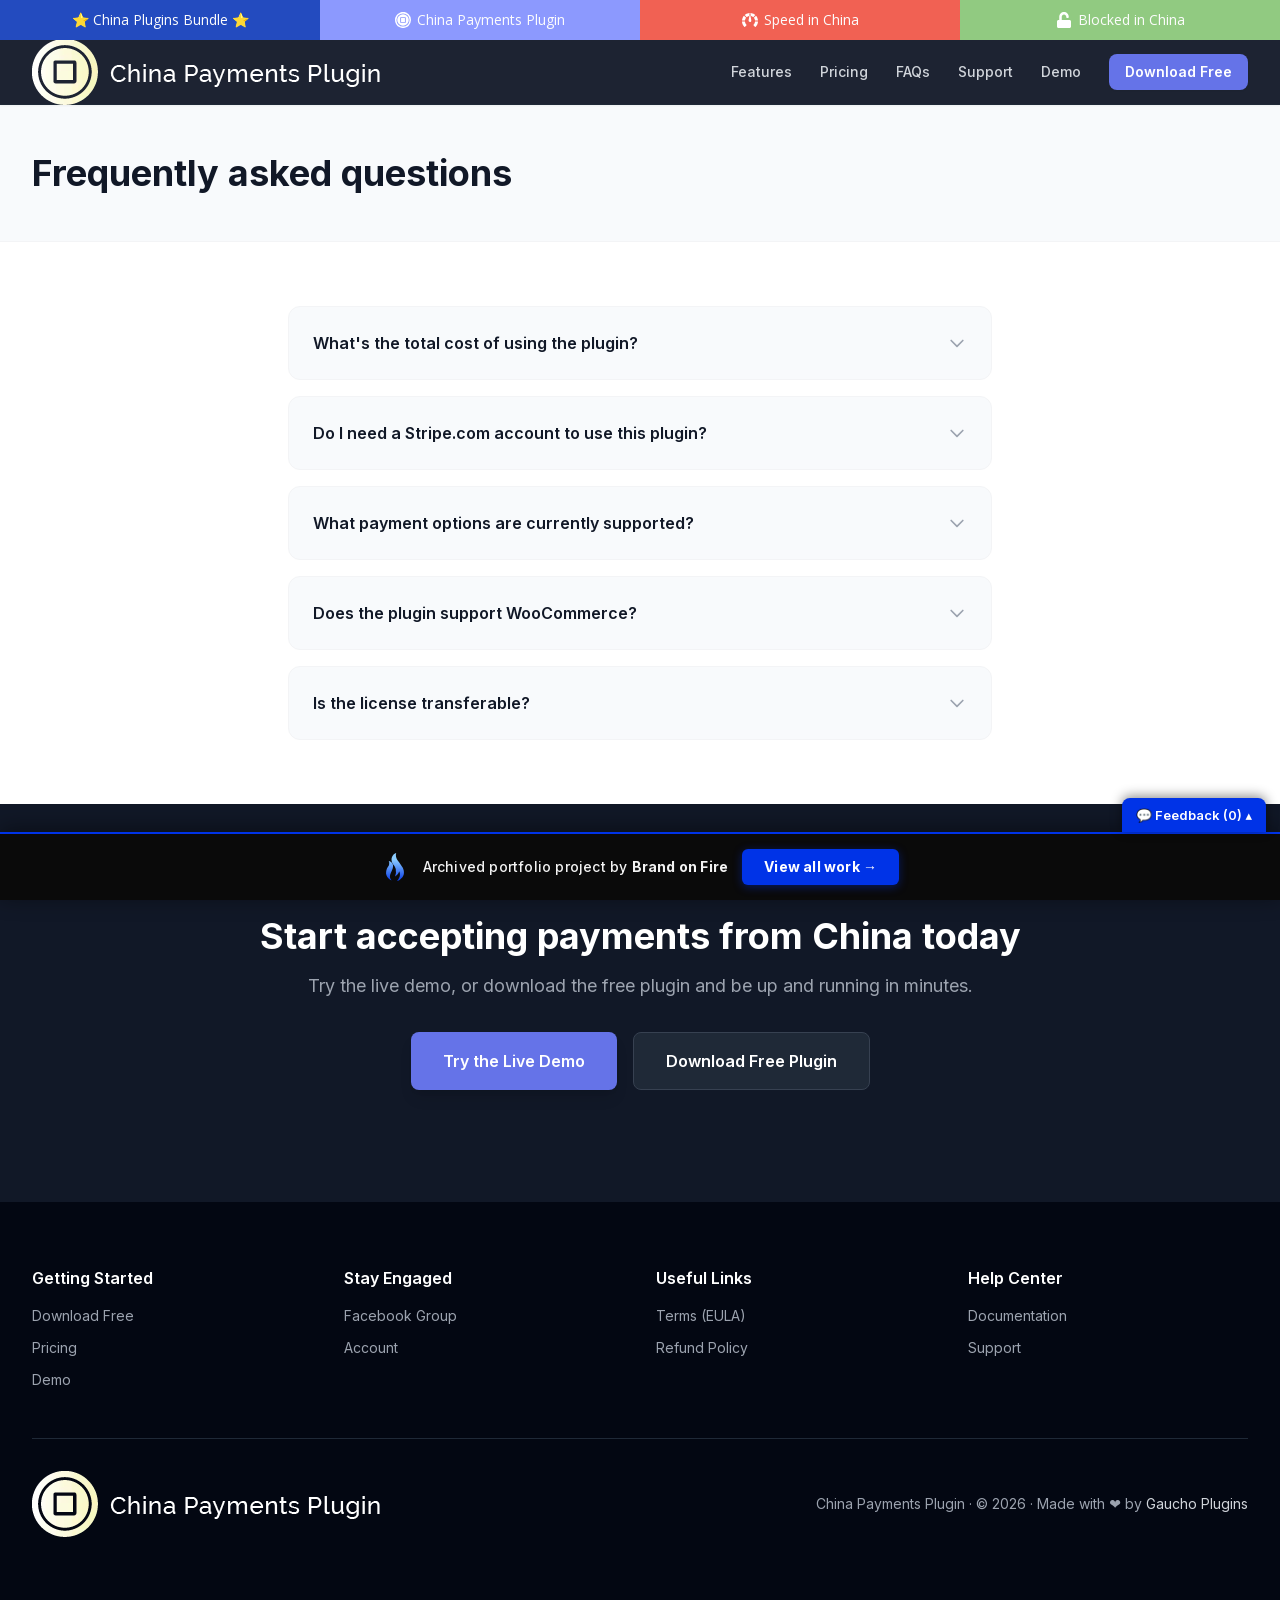
==== commit a6c0710a: "Add feedback comment widget to portfolio bar" ====
--- a/faq/index.html
+++ b/faq/index.html
@@ -1,57 +1,62 @@
-<!doctype html><html lang="en" class="scroll-smooth" data-bofp="0"><head><meta charset="utf-8"><link rel="icon" href="/assets/img/icon.png" type="image/png"><link rel="apple-touch-icon" href="/assets/img/icon.png"><meta name="viewport" content="width=device-width, initial-scale=1"><title>FAQ — China Payments Plugin</title><meta name="description" content="Answers to common questions about accepting WeChat Pay &amp; Alipay on WordPress with China Payments Plugin."><meta name="keywords" content="WeChat Pay WordPress, Alipay WooCommerce, China payment gateway, accept payments from China, Stripe WeChat Pay, Chinese payments WordPress"><link rel="canonical" href="/faq/"><meta property="og:type" content="website"><meta property="og:title" content="China Payments Plugin – Accept WeChat Pay &amp; Alipay on WordPress"><meta property="og:description" content="Accept WeChat Pay, Alipay, and credit cards on your WordPress site via Stripe — optimized for Chinese customers. 5,000+ sites, $3M+ processed."><meta property="og:url" content="/"><meta property="og:site_name" content="China Payments Plugin"><meta property="og:image" content="/assets/img/hero.png"><meta name="twitter:card" content="summary_large_image"><meta name="twitter:title" content="China Payments Plugin – WeChat Pay &amp; Alipay for WordPress"><meta name="twitter:description" content="Accept WeChat Pay &amp; Alipay via Stripe on your WordPress site. Optimized for Chinese customers."><link rel="stylesheet" href="../style.css"><style>[data-bofp="1"]{background-color:rgb(255, 255, 255)!important;color:rgb(31, 41, 55)!important}[data-bofp="2"]{background-color:rgba(17, 24, 39, 0.95)!important;color:rgb(31, 41, 55)!important}[data-bofp="3"]{background-color:rgb(248, 250, 252)!important;color:rgb(31, 41, 55)!important}[data-bofp="4"]{background-color:rgb(248, 250, 252)!important;color:rgb(31, 41, 55)!important}[data-bofp="5"]{background-color:rgb(248, 250, 252)!important;color:rgb(31, 41, 55)!important}[data-bofp="6"]{background-color:rgb(248, 250, 252)!important;color:rgb(31, 41, 55)!important}[data-bofp="7"]{background-color:rgb(248, 250, 252)!important;color:rgb(31, 41, 55)!important}[data-bofp="8"]{background-color:rgb(248, 250, 252)!important;color:rgb(31, 41, 55)!important}[data-bofp="9"]{background-color:rgb(17, 24, 39)!important;color:rgb(31, 41, 55)!important}[data-bofp="10"]{background-color:rgb(3, 7, 18)!important;color:rgb(156, 163, 175)!important}</style><meta name="robots" content="noindex, nofollow"><style id="bof-iconfix">.h-\[76px\]{height:76px !important;width:auto !important;}[class*="h-[76px]"]{height:76px !important;width:auto !important;}</style></head><body class="font-sans text-gray-800 bg-white antialiased" data-bofp="1"><div class="gp-strip"><a href="https://chinaplugins.com/" class="gp-s-bundle">⭐ China Plugins Bundle ⭐</a><a href="../index.html" class="gp-s-cpp active"><span class="gp-icon"><svg xmlns="http://www.w3.org/2000/svg" viewBox="0 0 55 55"><path fill="#fff" d="M16.8,52.84A27.53,27.53,0,0,1,0,27.5,27.53,27.53,0,0,1,16.8,2.17,27.43,27.43,0,0,1,46.94,8.06a27.47,27.47,0,0,1,0,38.88,27.68,27.68,0,0,1-8.75,5.9,27.58,27.58,0,0,1-21.4,0ZM5,27.5A22.5,22.5,0,1,0,27.5,5,22.52,22.52,0,0,0,5,27.5Zm2.68,0A19.82,19.82,0,1,1,27.5,47.32,19.84,19.84,0,0,1,7.68,27.5Zm10.11-7.88V35.38a1.84,1.84,0,0,0,1.83,1.84H35.38a1.85,1.85,0,0,0,1.84-1.84V19.62a1.85,1.85,0,0,0-1.84-1.84H19.62a1.85,1.85,0,0,0-1.84,1.84h0Zm3.08,14.51V20.87H34.13V34.13Z"></path></svg></span>China Payments Plugin</a><a href="https://speedinchinaplugin.com/" class="gp-s-sic"><span class="gp-icon"><svg xmlns="http://www.w3.org/2000/svg" viewBox="0 0 75 66"><path fill="#fff" d="M12.547,66a1.055,1.055,0,0,1-.2-.02c-.569-.112-.649-.19-1.17-.7L11,65.116a44.951,44.951,0,0,1-7.673-10.9A34.6,34.6,0,0,1,.5,44.948,37.281,37.281,0,0,1,0,40.433H13.87a24.984,24.984,0,0,0,2.054,7.8,32.464,32.464,0,0,0,4.985,7.153,3.564,3.564,0,0,1,.453,1.259,2.631,2.631,0,0,1-.211,1.2l-7.643,7.767A1.607,1.607,0,0,1,12.547,66Zm50-.01a1.7,1.7,0,0,1-1.039-.484L53.848,57.84a2.621,2.621,0,0,1-.211-1.2,3.552,3.552,0,0,1,.453-1.259,32.411,32.411,0,0,0,4.985-7.153,25.185,25.185,0,0,0,2.054-7.8H75v.01a37.9,37.9,0,0,1-.5,4.5,34.6,34.6,0,0,1-2.831,9.27A44.952,44.952,0,0,1,64,65.116c-.11.106-.2.2-.282.277a1.442,1.442,0,0,1-1.029.586A1.027,1.027,0,0,1,62.542,65.99ZM75,35.889H61.069a23.519,23.519,0,0,0-1.48-6.754,29.844,29.844,0,0,0-3.806-6.386L65.57,12.741l.008.008a36.554,36.554,0,0,1,2.386,2.98,36.3,36.3,0,0,1,4.162,7.328A49.716,49.716,0,0,1,75,35.888Zm-61.069,0H0v-.006A49.8,49.8,0,0,1,2.874,23.056a36.315,36.315,0,0,1,4.162-7.328A35.609,35.609,0,0,1,9.43,12.741l9.788,10.008a29.714,29.714,0,0,0-3.806,6.386,23.751,23.751,0,0,0-1.48,6.753Zm8.487-16.271h0L12.6,9.64l.015-.012a79.218,79.218,0,0,1,6.541-4.654A30.831,30.831,0,0,1,23.9,2.64,38.621,38.621,0,0,1,29.85.829,53.184,53.184,0,0,1,35.378,0V4.8a4.075,4.075,0,0,0-.3.921c-.03.157-.751,3.892-1.642,8.6a18.535,18.535,0,0,0-4.528,1.214,31.123,31.123,0,0,0-6.494,4.083Zm30.241,0h0a31.148,31.148,0,0,0-6.495-4.083,18.493,18.493,0,0,0-4.4-1.2C40.8,9.557,40.007,5.809,40,5.771a4.157,4.157,0,0,0-.3-1.078V0h.016a53.828,53.828,0,0,1,5.512.828A38.585,38.585,0,0,1,51.179,2.64a30.8,30.8,0,0,1,4.743,2.333A79.869,79.869,0,0,1,62.477,9.64L52.66,19.618Z"></path><path fill="#fff" d="M24.431,24.4a2.1,2.1,0,0,0,.485-1.524,3.069,3.069,0,0,0-.5-1.326S11.9,2.959,10.866,1.926A6.775,6.775,0,0,0,9.183.6S4.41-1.286,1.672,1.639.382,8.481.382,8.481s-.011.42,1.348,2.2,19.79,13.7,19.79,13.7a3.088,3.088,0,0,0,1.349.592A2.1,2.1,0,0,0,24.431,24.4Z" transform="translate(37.287 44.82) rotate(-135)"></path></svg></span>Speed in China</a><a href="https://blockedinchinaplugin.com/" class="gp-s-bic"><span class="gp-icon"><svg xmlns="http://www.w3.org/2000/svg" viewBox="0 0 448 512"><path fill="#fff" d="M400 256H152V152.9c0-39.6 31.7-72.5 71.3-72.9 40-.4 72.7 32.1 72.7 72v16c0 13.3 10.7 24 24 24h32c13.3 0 24-10.7 24-24v-16C376 68 307.5 0 223.5 0 139.5 0 72 68 72 152v104H48c-26.5 0-48 21.5-48 48v160c0 26.5 21.5 48 48 48h352c26.5 0 48-21.5 48-48V304c0-26.5-21.5-48-48-48z"></path></svg></span>Blocked in China</a></div><header class="sticky top-0 z-50 bg-gray-900/95 backdrop-blur-sm border-b border-gray-800 shadow-sm" data-bofp="2"><nav class="max-w-7xl mx-auto px-4 sm:px-6 lg:px-8"><div class="flex items-center justify-between h-16"><a href="../index.html" class="flex items-center gap-2.5" aria-label="China Payments Plugin home"><img src="../_a/1bdbb308a877.webp" alt="China Payments Plugin" class="h-7 w-auto" decoding="sync"></a><div class="hidden md:flex items-center gap-7"><a href="../index.html" class="text-sm font-medium text-gray-300 hover:text-brand-400 transition-colors">Features</a><a href="../index.html" class="text-sm font-medium text-gray-300 hover:text-brand-400 transition-colors">Pricing</a><a href="../faq/index.html" class="text-sm font-medium text-gray-300 hover:text-brand-400 transition-colors">FAQs</a><a href="https://chinaplugins.com/support/" class="text-sm font-medium text-gray-300 hover:text-brand-400 transition-colors">Support</a><a href="https://demo.chinapaymentsplugin.com/" target="_blank" rel="noopener" class="text-sm font-medium text-gray-300 hover:text-brand-400 transition-colors">Demo</a><a href="https://wordpress.org/plugins/wp-stripe-global-payments/" target="_blank" rel="noopener" class="inline-flex items-center px-4 py-2 bg-brand-500 text-white text-sm font-semibold rounded-lg hover:bg-brand-600 transition-colors shadow-sm">Download Free</a></div><button id="mobile-menu-btn" class="md:hidden p-2 text-gray-300 hover:text-brand-400" aria-label="Toggle menu"><svg class="w-6 h-6" fill="none" stroke="currentColor" viewBox="0 0 24 24"><path stroke-linecap="round" stroke-linejoin="round" stroke-width="2" d="M4 6h16M4 12h16M4 18h16"></path></svg></button></div><div id="mobile-menu" class="hidden md:hidden pb-4"><div class="flex flex-col gap-3"><a href="../index.html" class="text-sm font-medium text-gray-300 hover:text-brand-400 py-1">Features</a><a href="../index.html" class="text-sm font-medium text-gray-300 hover:text-brand-400 py-1">Pricing</a><a href="../faq/index.html" class="text-sm font-medium text-gray-300 hover:text-brand-400 py-1">FAQs</a><a href="https://chinaplugins.com/support/" class="text-sm font-medium text-gray-300 hover:text-brand-400 py-1">Support</a><a href="https://demo.chinapaymentsplugin.com/" target="_blank" rel="noopener" class="text-sm font-medium text-gray-300 hover:text-brand-400 py-1">Demo</a><a href="https://wordpress.org/plugins/wp-stripe-global-payments/" target="_blank" rel="noopener" class="inline-flex items-center justify-center w-full px-4 py-2 bg-brand-500 text-white text-sm font-semibold rounded-lg mt-2">Download Free</a></div></div></nav></header><main><section class="bg-surface-50 border-b border-gray-100 py-12" data-bofp="3"><div class="max-w-7xl mx-auto px-4 sm:px-6 lg:px-8"><h1 class="text-3xl sm:text-4xl font-bold text-gray-900">Frequently asked questions</h1></div></section><div class="max-w-3xl mx-auto px-4 sm:px-6 lg:px-8 py-16"><div class="space-y-4"><details class="group bg-surface-50 rounded-xl border border-gray-100 p-6" data-bofp="4"><summary class="flex items-center justify-between cursor-pointer font-semibold text-gray-900 list-none">What's the total cost of using the plugin?<svg class="w-5 h-5 text-gray-400 group-open:rotate-180 transition-transform" fill="none" stroke="currentColor" viewBox="0 0 24 24"><path stroke-linecap="round" stroke-linejoin="round" stroke-width="2" d="M19 9l-7 7-7-7"></path></svg></summary><p class="text-gray-600 leading-relaxed mt-4 text-sm">The free version has a small 2% transaction fee on top of Stripe's standard fees to help us continue supporting the WordPress community. The paid version is $99/year and charges no transaction fees on top of Stripe's standard fees.</p></details><details class="group bg-surface-50 rounded-xl border border-gray-100 p-6" data-bofp="5"><summary class="flex items-center justify-between cursor-pointer font-semibold text-gray-900 list-none">Do I need a Stripe.com account to use this plugin?<svg class="w-5 h-5 text-gray-400 group-open:rotate-180 transition-transform" fill="none" stroke="currentColor" viewBox="0 0 24 24"><path stroke-linecap="round" stroke-linejoin="round" stroke-width="2" d="M19 9l-7 7-7-7"></path></svg></summary><p class="text-gray-600 leading-relaxed mt-4 text-sm">Yes. Please sign up for a Stripe.com account in your country.</p></details><details class="group bg-surface-50 rounded-xl border border-gray-100 p-6" data-bofp="6"><summary class="flex items-center justify-between cursor-pointer font-semibold text-gray-900 list-none">What payment options are currently supported?<svg class="w-5 h-5 text-gray-400 group-open:rotate-180 transition-transform" fill="none" stroke="currentColor" viewBox="0 0 24 24"><path stroke-linecap="round" stroke-linejoin="round" stroke-width="2" d="M19 9l-7 7-7-7"></path></svg></summary><p class="text-gray-600 leading-relaxed mt-4 text-sm">WeChat Pay and Alipay payments are supported in the free version with a small 2% transaction fee on top of Stripe fees. You can upgrade to the PRO version to remove the transaction fee.</p></details><details class="group bg-surface-50 rounded-xl border border-gray-100 p-6" data-bofp="7"><summary class="flex items-center justify-between cursor-pointer font-semibold text-gray-900 list-none">Does the plugin support WooCommerce?<svg class="w-5 h-5 text-gray-400 group-open:rotate-180 transition-transform" fill="none" stroke="currentColor" viewBox="0 0 24 24"><path stroke-linecap="round" stroke-linejoin="round" stroke-width="2" d="M19 9l-7 7-7-7"></path></svg></summary><p class="text-gray-600 leading-relaxed mt-4 text-sm">Yes! WeChat Pay and Alipay payments are fully supported with WooCommerce.</p></details><details class="group bg-surface-50 rounded-xl border border-gray-100 p-6" data-bofp="8"><summary class="flex items-center justify-between cursor-pointer font-semibold text-gray-900 list-none">Is the license transferable?<svg class="w-5 h-5 text-gray-400 group-open:rotate-180 transition-transform" fill="none" stroke="currentColor" viewBox="0 0 24 24"><path stroke-linecap="round" stroke-linejoin="round" stroke-width="2" d="M19 9l-7 7-7-7"></path></svg></summary><p class="text-gray-600 leading-relaxed mt-4 text-sm">Yes! Your license is fully transferable across sites. It simply needs to be deactivated in the old website's WordPress Dashboard or in your Account area.</p></details></div></div><section class="py-20 lg:py-28 bg-gray-900" data-bofp="9"><div class="max-w-4xl mx-auto px-4 sm:px-6 lg:px-8 text-center"><h2 class="text-3xl sm:text-4xl font-bold text-white mb-4">Start accepting payments from China today</h2><p class="text-lg text-gray-400 mb-8 max-w-2xl mx-auto">Try the live demo, or download the free plugin and be up and running in minutes.</p><div class="flex flex-col sm:flex-row gap-4 justify-center"><a href="https://demo.chinapaymentsplugin.com/" target="_blank" rel="noopener" class="inline-flex items-center justify-center px-8 py-4 bg-brand-500 text-white font-semibold rounded-lg hover:bg-brand-600 transition-colors shadow-lg text-base">Try the Live Demo</a><a href="https://wordpress.org/plugins/wp-stripe-global-payments/" target="_blank" rel="noopener" class="inline-flex items-center justify-center px-8 py-4 bg-gray-800 text-white font-semibold rounded-lg hover:bg-gray-700 transition-colors border border-gray-700 text-base">Download Free Plugin</a></div></div></section></main><footer class="bg-gray-950 text-gray-400 py-16" data-bofp="10"><div class="max-w-7xl mx-auto px-4 sm:px-6 lg:px-8"><div class="grid sm:grid-cols-2 lg:grid-cols-4 gap-8 mb-12"><div><h4 class="text-white font-semibold mb-4">Getting Started</h4><ul class="space-y-3 text-sm"><li><a href="https://wordpress.org/plugins/wp-stripe-global-payments/" target="_blank" rel="noopener" class="hover:text-brand-400 transition-colors">Download Free</a></li><li><a href="../index.html" class="hover:text-brand-400 transition-colors">Pricing</a></li><li><a href="https://demo.chinapaymentsplugin.com/" target="_blank" rel="noopener" class="hover:text-brand-400 transition-colors">Demo</a></li></ul></div><div><h4 class="text-white font-semibold mb-4">Stay Engaged</h4><ul class="space-y-3 text-sm"><li><a href="https://www.facebook.com/groups/559064778784087" target="_blank" rel="noopener" class="hover:text-brand-400 transition-colors">Facebook Group</a></li><li><a href="https://gauchoplugins.com/account/" target="_blank" rel="noopener" class="hover:text-brand-400 transition-colors">Account</a></li></ul></div><div><h4 class="text-white font-semibold mb-4">Useful Links</h4><ul class="space-y-3 text-sm"><li><a href="https://freemius.com/terms/2959/wp-stripe-global-payments/" target="_blank" rel="noopener" class="hover:text-brand-400 transition-colors">Terms (EULA)</a></li><li><a href="https://freemius.com/terms/2959/wp-stripe-global-payments/#refund_policy" target="_blank" rel="noopener" class="hover:text-brand-400 transition-colors">Refund Policy</a></li></ul></div><div><h4 class="text-white font-semibold mb-4">Help Center</h4><ul class="space-y-3 text-sm"><li><a href="https://docs.chinapaymentsplugin.com/" target="_blank" rel="noopener" class="hover:text-brand-400 transition-colors">Documentation</a></li><li><a href="https://chinaplugins.com/support/" class="hover:text-brand-400 transition-colors">Support</a></li></ul></div></div><div class="border-t border-gray-800 pt-8 flex flex-col sm:flex-row items-center justify-between gap-4 text-sm"><div class="flex items-center gap-2.5"><img src="../_a/1bdbb308a877.webp" alt="China Payments Plugin" class="h-6 w-auto" decoding="sync"></div><p>China Payments Plugin · © 2026 · Made with ❤️ by <a href="https://gauchoplugins.com/" target="_blank" rel="noopener" class="text-gray-300 hover:text-brand-400">Gaucho Plugins</a></p></div></div></footer><div class="fomo-popup" role="status" aria-live="polite"></div><!-- bof-portfolio-bar --><a href="https://brandonfire.com/portfolio/" id="bof-portfolio-bar" rel="noopener" style="position:fixed;left:0;right:0;bottom:0;z-index:2147483647;display:flex;align-items:center;justify-content:center;gap:14px;flex-wrap:wrap;background:#0a0a0a;color:#ffffff !important;font-family:Inter,-apple-system,BlinkMacSystemFont,'Segoe UI',Roboto,Helvetica,Arial,sans-serif;font-size:14px;font-weight:500;line-height:1;letter-spacing:.2px;padding:15px 18px;text-decoration:none !important;box-shadow:0 -3px 22px rgba(0,0,0,.45);border-top:2px solid #0033e7;box-sizing:border-box;"><img src="[data-uri]" alt="" width="28" height="28" style="display:block;flex:0 0 auto;width:28px;height:28px;"><span style="opacity:.95;color:#fff;">Archived portfolio project by <strong style="font-weight:700;color:#fff;">Brand&nbsp;on&nbsp;Fire</strong></span><span style="background:#0033e7;color:#fff;padding:11px 22px;border-radius:6px;font-weight:700;font-size:14px;white-space:nowrap;box-shadow:0 2px 10px rgba(0,51,231,.4);">View&nbsp;all&nbsp;work&nbsp;&rarr;</span></a><script>(function(){function p(){var b=document.getElementById("bof-portfolio-bar");if(b&&document.body)document.body.style.setProperty("padding-bottom",b.offsetHeight+"px","important");}if(document.readyState!=="loading")p();else document.addEventListener("DOMContentLoaded",p);window.addEventListener("resize",p);})();</script><script>/* Brand on Fire portfolio feedback collector. All portfolio sites are one origin
-   (brand-on-fire.github.io) so localStorage is SHARED — comments accumulate in one place across every
-   site. "Export all" copies them to the clipboard to paste back to Claude. Zero backend. */
+<!doctype html><html lang="en" class="scroll-smooth" data-bofp="0"><head><meta charset="utf-8"><link rel="icon" href="/assets/img/icon.png" type="image/png"><link rel="apple-touch-icon" href="/assets/img/icon.png"><meta name="viewport" content="width=device-width, initial-scale=1"><title>FAQ — China Payments Plugin</title><meta name="description" content="Answers to common questions about accepting WeChat Pay &amp; Alipay on WordPress with China Payments Plugin."><meta name="keywords" content="WeChat Pay WordPress, Alipay WooCommerce, China payment gateway, accept payments from China, Stripe WeChat Pay, Chinese payments WordPress"><link rel="canonical" href="/faq/"><meta property="og:type" content="website"><meta property="og:title" content="China Payments Plugin – Accept WeChat Pay &amp; Alipay on WordPress"><meta property="og:description" content="Accept WeChat Pay, Alipay, and credit cards on your WordPress site via Stripe — optimized for Chinese customers. 5,000+ sites, $3M+ processed."><meta property="og:url" content="/"><meta property="og:site_name" content="China Payments Plugin"><meta property="og:image" content="/assets/img/hero.png"><meta name="twitter:card" content="summary_large_image"><meta name="twitter:title" content="China Payments Plugin – WeChat Pay &amp; Alipay for WordPress"><meta name="twitter:description" content="Accept WeChat Pay &amp; Alipay via Stripe on your WordPress site. Optimized for Chinese customers."><link rel="stylesheet" href="../style.css"><style>[data-bofp="1"]{background-color:rgb(255, 255, 255)!important;color:rgb(31, 41, 55)!important}[data-bofp="2"]{background-color:rgba(17, 24, 39, 0.95)!important;color:rgb(31, 41, 55)!important}[data-bofp="3"]{background-color:rgb(248, 250, 252)!important;color:rgb(31, 41, 55)!important}[data-bofp="4"]{background-color:rgb(248, 250, 252)!important;color:rgb(31, 41, 55)!important}[data-bofp="5"]{background-color:rgb(248, 250, 252)!important;color:rgb(31, 41, 55)!important}[data-bofp="6"]{background-color:rgb(248, 250, 252)!important;color:rgb(31, 41, 55)!important}[data-bofp="7"]{background-color:rgb(248, 250, 252)!important;color:rgb(31, 41, 55)!important}[data-bofp="8"]{background-color:rgb(248, 250, 252)!important;color:rgb(31, 41, 55)!important}[data-bofp="9"]{background-color:rgb(17, 24, 39)!important;color:rgb(31, 41, 55)!important}[data-bofp="10"]{background-color:rgb(3, 7, 18)!important;color:rgb(156, 163, 175)!important}</style><meta name="robots" content="noindex, nofollow"><style id="bof-iconfix">.h-\[76px\]{height:76px !important;width:auto !important;}[class*="h-[76px]"]{height:76px !important;width:auto !important;}</style></head><body class="font-sans text-gray-800 bg-white antialiased" data-bofp="1"><div class="gp-strip"><a href="https://chinaplugins.com/" class="gp-s-bundle">⭐ China Plugins Bundle ⭐</a><a href="../index.html" class="gp-s-cpp active"><span class="gp-icon"><svg xmlns="http://www.w3.org/2000/svg" viewBox="0 0 55 55"><path fill="#fff" d="M16.8,52.84A27.53,27.53,0,0,1,0,27.5,27.53,27.53,0,0,1,16.8,2.17,27.43,27.43,0,0,1,46.94,8.06a27.47,27.47,0,0,1,0,38.88,27.68,27.68,0,0,1-8.75,5.9,27.58,27.58,0,0,1-21.4,0ZM5,27.5A22.5,22.5,0,1,0,27.5,5,22.52,22.52,0,0,0,5,27.5Zm2.68,0A19.82,19.82,0,1,1,27.5,47.32,19.84,19.84,0,0,1,7.68,27.5Zm10.11-7.88V35.38a1.84,1.84,0,0,0,1.83,1.84H35.38a1.85,1.85,0,0,0,1.84-1.84V19.62a1.85,1.85,0,0,0-1.84-1.84H19.62a1.85,1.85,0,0,0-1.84,1.84h0Zm3.08,14.51V20.87H34.13V34.13Z"></path></svg></span>China Payments Plugin</a><a href="https://speedinchinaplugin.com/" class="gp-s-sic"><span class="gp-icon"><svg xmlns="http://www.w3.org/2000/svg" viewBox="0 0 75 66"><path fill="#fff" d="M12.547,66a1.055,1.055,0,0,1-.2-.02c-.569-.112-.649-.19-1.17-.7L11,65.116a44.951,44.951,0,0,1-7.673-10.9A34.6,34.6,0,0,1,.5,44.948,37.281,37.281,0,0,1,0,40.433H13.87a24.984,24.984,0,0,0,2.054,7.8,32.464,32.464,0,0,0,4.985,7.153,3.564,3.564,0,0,1,.453,1.259,2.631,2.631,0,0,1-.211,1.2l-7.643,7.767A1.607,1.607,0,0,1,12.547,66Zm50-.01a1.7,1.7,0,0,1-1.039-.484L53.848,57.84a2.621,2.621,0,0,1-.211-1.2,3.552,3.552,0,0,1,.453-1.259,32.411,32.411,0,0,0,4.985-7.153,25.185,25.185,0,0,0,2.054-7.8H75v.01a37.9,37.9,0,0,1-.5,4.5,34.6,34.6,0,0,1-2.831,9.27A44.952,44.952,0,0,1,64,65.116c-.11.106-.2.2-.282.277a1.442,1.442,0,0,1-1.029.586A1.027,1.027,0,0,1,62.542,65.99ZM75,35.889H61.069a23.519,23.519,0,0,0-1.48-6.754,29.844,29.844,0,0,0-3.806-6.386L65.57,12.741l.008.008a36.554,36.554,0,0,1,2.386,2.98,36.3,36.3,0,0,1,4.162,7.328A49.716,49.716,0,0,1,75,35.888Zm-61.069,0H0v-.006A49.8,49.8,0,0,1,2.874,23.056a36.315,36.315,0,0,1,4.162-7.328A35.609,35.609,0,0,1,9.43,12.741l9.788,10.008a29.714,29.714,0,0,0-3.806,6.386,23.751,23.751,0,0,0-1.48,6.753Zm8.487-16.271h0L12.6,9.64l.015-.012a79.218,79.218,0,0,1,6.541-4.654A30.831,30.831,0,0,1,23.9,2.64,38.621,38.621,0,0,1,29.85.829,53.184,53.184,0,0,1,35.378,0V4.8a4.075,4.075,0,0,0-.3.921c-.03.157-.751,3.892-1.642,8.6a18.535,18.535,0,0,0-4.528,1.214,31.123,31.123,0,0,0-6.494,4.083Zm30.241,0h0a31.148,31.148,0,0,0-6.495-4.083,18.493,18.493,0,0,0-4.4-1.2C40.8,9.557,40.007,5.809,40,5.771a4.157,4.157,0,0,0-.3-1.078V0h.016a53.828,53.828,0,0,1,5.512.828A38.585,38.585,0,0,1,51.179,2.64a30.8,30.8,0,0,1,4.743,2.333A79.869,79.869,0,0,1,62.477,9.64L52.66,19.618Z"></path><path fill="#fff" d="M24.431,24.4a2.1,2.1,0,0,0,.485-1.524,3.069,3.069,0,0,0-.5-1.326S11.9,2.959,10.866,1.926A6.775,6.775,0,0,0,9.183.6S4.41-1.286,1.672,1.639.382,8.481.382,8.481s-.011.42,1.348,2.2,19.79,13.7,19.79,13.7a3.088,3.088,0,0,0,1.349.592A2.1,2.1,0,0,0,24.431,24.4Z" transform="translate(37.287 44.82) rotate(-135)"></path></svg></span>Speed in China</a><a href="https://blockedinchinaplugin.com/" class="gp-s-bic"><span class="gp-icon"><svg xmlns="http://www.w3.org/2000/svg" viewBox="0 0 448 512"><path fill="#fff" d="M400 256H152V152.9c0-39.6 31.7-72.5 71.3-72.9 40-.4 72.7 32.1 72.7 72v16c0 13.3 10.7 24 24 24h32c13.3 0 24-10.7 24-24v-16C376 68 307.5 0 223.5 0 139.5 0 72 68 72 152v104H48c-26.5 0-48 21.5-48 48v160c0 26.5 21.5 48 48 48h352c26.5 0 48-21.5 48-48V304c0-26.5-21.5-48-48-48z"></path></svg></span>Blocked in China</a></div><header class="sticky top-0 z-50 bg-gray-900/95 backdrop-blur-sm border-b border-gray-800 shadow-sm" data-bofp="2"><nav class="max-w-7xl mx-auto px-4 sm:px-6 lg:px-8"><div class="flex items-center justify-between h-16"><a href="../index.html" class="flex items-center gap-2.5" aria-label="China Payments Plugin home"><img src="../_a/1bdbb308a877.webp" alt="China Payments Plugin" class="h-7 w-auto" decoding="sync"></a><div class="hidden md:flex items-center gap-7"><a href="../index.html" class="text-sm font-medium text-gray-300 hover:text-brand-400 transition-colors">Features</a><a href="../index.html" class="text-sm font-medium text-gray-300 hover:text-brand-400 transition-colors">Pricing</a><a href="../faq/index.html" class="text-sm font-medium text-gray-300 hover:text-brand-400 transition-colors">FAQs</a><a href="https://chinaplugins.com/support/" class="text-sm font-medium text-gray-300 hover:text-brand-400 transition-colors">Support</a><a href="https://demo.chinapaymentsplugin.com/" target="_blank" rel="noopener" class="text-sm font-medium text-gray-300 hover:text-brand-400 transition-colors">Demo</a><a href="https://wordpress.org/plugins/wp-stripe-global-payments/" target="_blank" rel="noopener" class="inline-flex items-center px-4 py-2 bg-brand-500 text-white text-sm font-semibold rounded-lg hover:bg-brand-600 transition-colors shadow-sm">Download Free</a></div><button id="mobile-menu-btn" class="md:hidden p-2 text-gray-300 hover:text-brand-400" aria-label="Toggle menu"><svg class="w-6 h-6" fill="none" stroke="currentColor" viewBox="0 0 24 24"><path stroke-linecap="round" stroke-linejoin="round" stroke-width="2" d="M4 6h16M4 12h16M4 18h16"></path></svg></button></div><div id="mobile-menu" class="hidden md:hidden pb-4"><div class="flex flex-col gap-3"><a href="../index.html" class="text-sm font-medium text-gray-300 hover:text-brand-400 py-1">Features</a><a href="../index.html" class="text-sm font-medium text-gray-300 hover:text-brand-400 py-1">Pricing</a><a href="../faq/index.html" class="text-sm font-medium text-gray-300 hover:text-brand-400 py-1">FAQs</a><a href="https://chinaplugins.com/support/" class="text-sm font-medium text-gray-300 hover:text-brand-400 py-1">Support</a><a href="https://demo.chinapaymentsplugin.com/" target="_blank" rel="noopener" class="text-sm font-medium text-gray-300 hover:text-brand-400 py-1">Demo</a><a href="https://wordpress.org/plugins/wp-stripe-global-payments/" target="_blank" rel="noopener" class="inline-flex items-center justify-center w-full px-4 py-2 bg-brand-500 text-white text-sm font-semibold rounded-lg mt-2">Download Free</a></div></div></nav></header><main><section class="bg-surface-50 border-b border-gray-100 py-12" data-bofp="3"><div class="max-w-7xl mx-auto px-4 sm:px-6 lg:px-8"><h1 class="text-3xl sm:text-4xl font-bold text-gray-900">Frequently asked questions</h1></div></section><div class="max-w-3xl mx-auto px-4 sm:px-6 lg:px-8 py-16"><div class="space-y-4"><details class="group bg-surface-50 rounded-xl border border-gray-100 p-6" data-bofp="4"><summary class="flex items-center justify-between cursor-pointer font-semibold text-gray-900 list-none">What's the total cost of using the plugin?<svg class="w-5 h-5 text-gray-400 group-open:rotate-180 transition-transform" fill="none" stroke="currentColor" viewBox="0 0 24 24"><path stroke-linecap="round" stroke-linejoin="round" stroke-width="2" d="M19 9l-7 7-7-7"></path></svg></summary><p class="text-gray-600 leading-relaxed mt-4 text-sm">The free version has a small 2% transaction fee on top of Stripe's standard fees to help us continue supporting the WordPress community. The paid version is $99/year and charges no transaction fees on top of Stripe's standard fees.</p></details><details class="group bg-surface-50 rounded-xl border border-gray-100 p-6" data-bofp="5"><summary class="flex items-center justify-between cursor-pointer font-semibold text-gray-900 list-none">Do I need a Stripe.com account to use this plugin?<svg class="w-5 h-5 text-gray-400 group-open:rotate-180 transition-transform" fill="none" stroke="currentColor" viewBox="0 0 24 24"><path stroke-linecap="round" stroke-linejoin="round" stroke-width="2" d="M19 9l-7 7-7-7"></path></svg></summary><p class="text-gray-600 leading-relaxed mt-4 text-sm">Yes. Please sign up for a Stripe.com account in your country.</p></details><details class="group bg-surface-50 rounded-xl border border-gray-100 p-6" data-bofp="6"><summary class="flex items-center justify-between cursor-pointer font-semibold text-gray-900 list-none">What payment options are currently supported?<svg class="w-5 h-5 text-gray-400 group-open:rotate-180 transition-transform" fill="none" stroke="currentColor" viewBox="0 0 24 24"><path stroke-linecap="round" stroke-linejoin="round" stroke-width="2" d="M19 9l-7 7-7-7"></path></svg></summary><p class="text-gray-600 leading-relaxed mt-4 text-sm">WeChat Pay and Alipay payments are supported in the free version with a small 2% transaction fee on top of Stripe fees. You can upgrade to the PRO version to remove the transaction fee.</p></details><details class="group bg-surface-50 rounded-xl border border-gray-100 p-6" data-bofp="7"><summary class="flex items-center justify-between cursor-pointer font-semibold text-gray-900 list-none">Does the plugin support WooCommerce?<svg class="w-5 h-5 text-gray-400 group-open:rotate-180 transition-transform" fill="none" stroke="currentColor" viewBox="0 0 24 24"><path stroke-linecap="round" stroke-linejoin="round" stroke-width="2" d="M19 9l-7 7-7-7"></path></svg></summary><p class="text-gray-600 leading-relaxed mt-4 text-sm">Yes! WeChat Pay and Alipay payments are fully supported with WooCommerce.</p></details><details class="group bg-surface-50 rounded-xl border border-gray-100 p-6" data-bofp="8"><summary class="flex items-center justify-between cursor-pointer font-semibold text-gray-900 list-none">Is the license transferable?<svg class="w-5 h-5 text-gray-400 group-open:rotate-180 transition-transform" fill="none" stroke="currentColor" viewBox="0 0 24 24"><path stroke-linecap="round" stroke-linejoin="round" stroke-width="2" d="M19 9l-7 7-7-7"></path></svg></summary><p class="text-gray-600 leading-relaxed mt-4 text-sm">Yes! Your license is fully transferable across sites. It simply needs to be deactivated in the old website's WordPress Dashboard or in your Account area.</p></details></div></div><section class="py-20 lg:py-28 bg-gray-900" data-bofp="9"><div class="max-w-4xl mx-auto px-4 sm:px-6 lg:px-8 text-center"><h2 class="text-3xl sm:text-4xl font-bold text-white mb-4">Start accepting payments from China today</h2><p class="text-lg text-gray-400 mb-8 max-w-2xl mx-auto">Try the live demo, or download the free plugin and be up and running in minutes.</p><div class="flex flex-col sm:flex-row gap-4 justify-center"><a href="https://demo.chinapaymentsplugin.com/" target="_blank" rel="noopener" class="inline-flex items-center justify-center px-8 py-4 bg-brand-500 text-white font-semibold rounded-lg hover:bg-brand-600 transition-colors shadow-lg text-base">Try the Live Demo</a><a href="https://wordpress.org/plugins/wp-stripe-global-payments/" target="_blank" rel="noopener" class="inline-flex items-center justify-center px-8 py-4 bg-gray-800 text-white font-semibold rounded-lg hover:bg-gray-700 transition-colors border border-gray-700 text-base">Download Free Plugin</a></div></div></section></main><footer class="bg-gray-950 text-gray-400 py-16" data-bofp="10"><div class="max-w-7xl mx-auto px-4 sm:px-6 lg:px-8"><div class="grid sm:grid-cols-2 lg:grid-cols-4 gap-8 mb-12"><div><h4 class="text-white font-semibold mb-4">Getting Started</h4><ul class="space-y-3 text-sm"><li><a href="https://wordpress.org/plugins/wp-stripe-global-payments/" target="_blank" rel="noopener" class="hover:text-brand-400 transition-colors">Download Free</a></li><li><a href="../index.html" class="hover:text-brand-400 transition-colors">Pricing</a></li><li><a href="https://demo.chinapaymentsplugin.com/" target="_blank" rel="noopener" class="hover:text-brand-400 transition-colors">Demo</a></li></ul></div><div><h4 class="text-white font-semibold mb-4">Stay Engaged</h4><ul class="space-y-3 text-sm"><li><a href="https://www.facebook.com/groups/559064778784087" target="_blank" rel="noopener" class="hover:text-brand-400 transition-colors">Facebook Group</a></li><li><a href="https://gauchoplugins.com/account/" target="_blank" rel="noopener" class="hover:text-brand-400 transition-colors">Account</a></li></ul></div><div><h4 class="text-white font-semibold mb-4">Useful Links</h4><ul class="space-y-3 text-sm"><li><a href="https://freemius.com/terms/2959/wp-stripe-global-payments/" target="_blank" rel="noopener" class="hover:text-brand-400 transition-colors">Terms (EULA)</a></li><li><a href="https://freemius.com/terms/2959/wp-stripe-global-payments/#refund_policy" target="_blank" rel="noopener" class="hover:text-brand-400 transition-colors">Refund Policy</a></li></ul></div><div><h4 class="text-white font-semibold mb-4">Help Center</h4><ul class="space-y-3 text-sm"><li><a href="https://docs.chinapaymentsplugin.com/" target="_blank" rel="noopener" class="hover:text-brand-400 transition-colors">Documentation</a></li><li><a href="https://chinaplugins.com/support/" class="hover:text-brand-400 transition-colors">Support</a></li></ul></div></div><div class="border-t border-gray-800 pt-8 flex flex-col sm:flex-row items-center justify-between gap-4 text-sm"><div class="flex items-center gap-2.5"><img src="../_a/1bdbb308a877.webp" alt="China Payments Plugin" class="h-6 w-auto" decoding="sync"></div><p>China Payments Plugin · © 2026 · Made with ❤️ by <a href="https://gauchoplugins.com/" target="_blank" rel="noopener" class="text-gray-300 hover:text-brand-400">Gaucho Plugins</a></p></div></div></footer><div class="fomo-popup" role="status" aria-live="polite"></div><!-- bof-portfolio-bar --><a href="https://brandonfire.com/portfolio/" id="bof-portfolio-bar" rel="noopener" style="position:fixed;left:0;right:0;bottom:0;z-index:2147483647;display:flex;align-items:center;justify-content:center;gap:14px;flex-wrap:wrap;background:#0a0a0a;color:#ffffff !important;font-family:Inter,-apple-system,BlinkMacSystemFont,'Segoe UI',Roboto,Helvetica,Arial,sans-serif;font-size:14px;font-weight:500;line-height:1;letter-spacing:.2px;padding:15px 18px;text-decoration:none !important;box-shadow:0 -3px 22px rgba(0,0,0,.45);border-top:2px solid #0033e7;box-sizing:border-box;"><img src="[data-uri]" alt="" width="28" height="28" style="display:block;flex:0 0 auto;width:28px;height:28px;"><span style="opacity:.95;color:#fff;">Archived portfolio project by <strong style="font-weight:700;color:#fff;">Brand&nbsp;on&nbsp;Fire</strong></span><span style="background:#0033e7;color:#fff;padding:11px 22px;border-radius:6px;font-weight:700;font-size:14px;white-space:nowrap;box-shadow:0 2px 10px rgba(0,51,231,.4);">View&nbsp;all&nbsp;work&nbsp;&rarr;</span></a><script>(function(){function p(){var b=document.getElementById("bof-portfolio-bar");if(b&&document.body)document.body.style.setProperty("padding-bottom",b.offsetHeight+"px","important");}if(document.readyState!=="loading")p();else document.addEventListener("DOMContentLoaded",p);window.addEventListener("resize",p);})();</script><script>/* Brand on Fire portfolio feedback collector. All portfolio sites share one origin
+   (brand-on-fire.github.io) so localStorage is SHARED — comments pool in one place across every site.
+   Rendered in a SHADOW DOM so the host site's CSS can't bleed in and its `pointer-events:none` form-
+   disable rule can't kill the textarea. "Export all" copies everything to the clipboard. Zero backend. */
 (function () {
   var K = 'bof_feedback', D = document;
+  if (D.getElementById('bof-fb-host')) return;                 // already injected
   function L() { try { return JSON.parse(localStorage.getItem(K)) || []; } catch (e) { return []; } }
   function SV(a) { try { localStorage.setItem(K, JSON.stringify(a)); } catch (e) {} }
   function slug() { var p = location.pathname.split('/').filter(Boolean); return p[0] || '(root)'; }
   function barH() { var b = D.getElementById('bof-portfolio-bar'); return b ? b.offsetHeight : 0; }
-  if (D.getElementById('bof-fb-tog')) return;               // already injected
   var open = localStorage.getItem('bof_fb_open') === '1';
 
-  var tog = D.createElement('div'); tog.id = 'bof-fb-tog';
-  tog.style.cssText = 'position:fixed;right:14px;z-index:2147483647;background:#0033e7;color:#fff;font:600 13px Inter,system-ui,Arial,sans-serif;padding:9px 14px;border-radius:8px 8px 0 0;cursor:pointer;box-shadow:0 -2px 12px rgba(0,0,0,.4)';
+  var host = D.createElement('div'); host.id = 'bof-fb-host';
+  host.style.cssText = 'all:initial;position:fixed;left:0;right:0;bottom:0;z-index:2147483647;pointer-events:none';
+  var R = host.attachShadow({ mode: 'open' });
+  R.innerHTML =
+    '<style>' +
+    ':host{all:initial}' +
+    'div,textarea,button,span{box-sizing:border-box;font-family:Inter,system-ui,-apple-system,"Segoe UI",Arial,sans-serif;margin:0}' +
+    '.tog{position:fixed;right:14px;background:#0033e7;color:#fff;font-weight:600;font-size:13px;padding:9px 14px;border-radius:8px 8px 0 0;cursor:pointer;box-shadow:0 -2px 12px rgba(0,0,0,.45);pointer-events:auto;user-select:none}' +
+    '.pan{position:fixed;left:0;right:0;background:#0a0a0a;border-top:2px solid #0033e7;height:150px;padding:10px 12px;display:none;pointer-events:auto}' +
+    '.pan.open{display:block}' +
+    'textarea{display:block;width:100%;height:88px;background:#16181d;color:#fff;border:1px solid #2a2d35;border-radius:6px;padding:8px;font-size:13px;line-height:1.45;resize:none;pointer-events:auto;-webkit-user-select:text;user-select:text;outline:none}' +
+    'textarea:focus{border-color:#0033e7}' +
+    '.row{display:flex;gap:8px;align-items:center;margin-top:8px}' +
+    'button{border:0;border-radius:6px;padding:8px 14px;font-weight:600;font-size:13px;cursor:pointer;pointer-events:auto}' +
+    '.save{background:#0033e7;color:#fff}.exp{background:#16181d;color:#8bccff;border:1px solid #2a2d35}.clr{background:transparent;color:#888}' +
+    '.st{color:#9aa3b2;font-size:12px;margin-left:auto}' +
+    '</style>' +
+    '<div class="tog" id="tog"></div>' +
+    '<div class="pan" id="pan"><textarea id="ta" placeholder="Your feedback for this page…"></textarea>' +
+    '<div class="row"><button class="save" id="save">Save comment</button><button class="exp" id="exp">Export all</button><button class="clr" id="clr">Clear</button><span class="st" id="st"></span></div></div>';
+  D.body.appendChild(host);
 
-  var pan = D.createElement('div'); pan.id = 'bof-fb-pan';
-  pan.style.cssText = 'position:fixed;left:0;right:0;z-index:2147483647;background:#0a0a0a;border-top:2px solid #0033e7;box-sizing:border-box;height:150px;display:none;padding:10px 12px;font-family:Inter,system-ui,Arial,sans-serif';
-
-  var ta = D.createElement('textarea');
-  ta.placeholder = 'Your feedback for this page…';
-  ta.style.cssText = 'width:100%;height:88px;background:#16181d;color:#fff;border:1px solid #2a2d35;border-radius:6px;padding:8px;font:13px/1.45 inherit;resize:none;box-sizing:border-box';
+  var tog = R.getElementById('tog'), pan = R.getElementById('pan'), ta = R.getElementById('ta'), st = R.getElementById('st');
   ta.value = localStorage.getItem('bof_fb_draft') || '';
-  ta.oninput = function () { localStorage.setItem('bof_fb_draft', ta.value); };
-
-  var row = D.createElement('div'); row.style.cssText = 'display:flex;gap:8px;align-items:center;margin-top:8px';
-  function btn(t, css) { var b = D.createElement('button'); b.textContent = t; b.style.cssText = 'border:0;border-radius:6px;padding:8px 14px;font:600 13px inherit;cursor:pointer;' + css; return b; }
-  var saveB = btn('Save comment', 'background:#0033e7;color:#fff');
-  var expB = btn('Export all', 'background:#16181d;color:#8bccff;border:1px solid #2a2d35');
-  var clrB = btn('Clear', 'background:transparent;color:#777');
-  var st = D.createElement('span'); st.style.cssText = 'color:#9aa3b2;font:12px Inter,system-ui,Arial,sans-serif;margin-left:auto';
-  row.appendChild(saveB); row.appendChild(expB); row.appendChild(clrB); row.appendChild(st);
-  pan.appendChild(ta); pan.appendChild(row); D.body.appendChild(pan); D.body.appendChild(tog);
-
+  ta.addEventListener('input', function () { localStorage.setItem('bof_fb_draft', ta.value); });
   function refresh() {
     var h = barH(), n = L().length;
-    pan.style.bottom = h + 'px'; pan.style.display = open ? 'block' : 'none';
+    pan.style.bottom = h + 'px'; pan.classList.toggle('open', open);
     tog.style.bottom = (open ? 150 + h : h) + 'px';
     tog.textContent = '💬 Feedback (' + n + ') ' + (open ? '▾' : '▴');
     st.textContent = n + ' saved · ' + slug();
   }
-  tog.onclick = function () { open = !open; localStorage.setItem('bof_fb_open', open ? '1' : '0'); refresh(); if (open) ta.focus(); };
-  saveB.onclick = function () {
+  tog.addEventListener('click', function () { open = !open; localStorage.setItem('bof_fb_open', open ? '1' : '0'); refresh(); if (open) setTimeout(function () { ta.focus(); }, 0); });
+  R.getElementById('save').addEventListener('click', function () {
     var t = ta.value.trim(); if (!t) return;
     var a = L(); a.push({ site: slug(), page: location.pathname, text: t, ts: new Date().toISOString() }); SV(a);
     ta.value = ''; localStorage.removeItem('bof_fb_draft'); refresh();
-    saveB.textContent = 'Saved ✓'; setTimeout(function () { saveB.textContent = 'Save comment'; }, 900);
-  };
-  expB.onclick = function () {
+    var b = R.getElementById('save'); b.textContent = 'Saved ✓'; setTimeout(function () { b.textContent = 'Save comment'; }, 900);
+  });
+  R.getElementById('exp').addEventListener('click', function () {
     var a = L(); if (!a.length) { alert('No comments saved yet.'); return; }
     var txt = 'PORTFOLIO FEEDBACK (' + a.length + ' comments)\n\n' + a.map(function (c) { return '[' + c.site + c.page + ']\n' + c.text; }).join('\n\n');
-    if (navigator.clipboard && navigator.clipboard.writeText) navigator.clipboard.writeText(txt).then(function () { alert('Copied ' + a.length + ' comments — paste them to Claude.'); }, function () { window.prompt('Copy all feedback (Cmd+C):', txt); });
-    else window.prompt('Copy all feedback (Cmd+C):', txt);
-  };
-  clrB.onclick = function () { if (confirm('Clear all ' + L().length + ' saved comments?')) { SV([]); refresh(); } };
+    if (navigator.clipboard && navigator.clipboard.writeText) navigator.clipboard.writeText(txt).then(function () { alert('Copied ' + a.length + ' comments — paste to Claude.'); }, function () { window.prompt('Copy all (Cmd+C):', txt); });
+    else window.prompt('Copy all (Cmd+C):', txt);
+  });
+  R.getElementById('clr').addEventListener('click', function () { if (confirm('Clear all ' + L().length + ' comments?')) { SV([]); refresh(); } });
   window.addEventListener('resize', refresh);
   if (D.readyState !== 'loading') refresh(); else D.addEventListener('DOMContentLoaded', refresh);
 })();
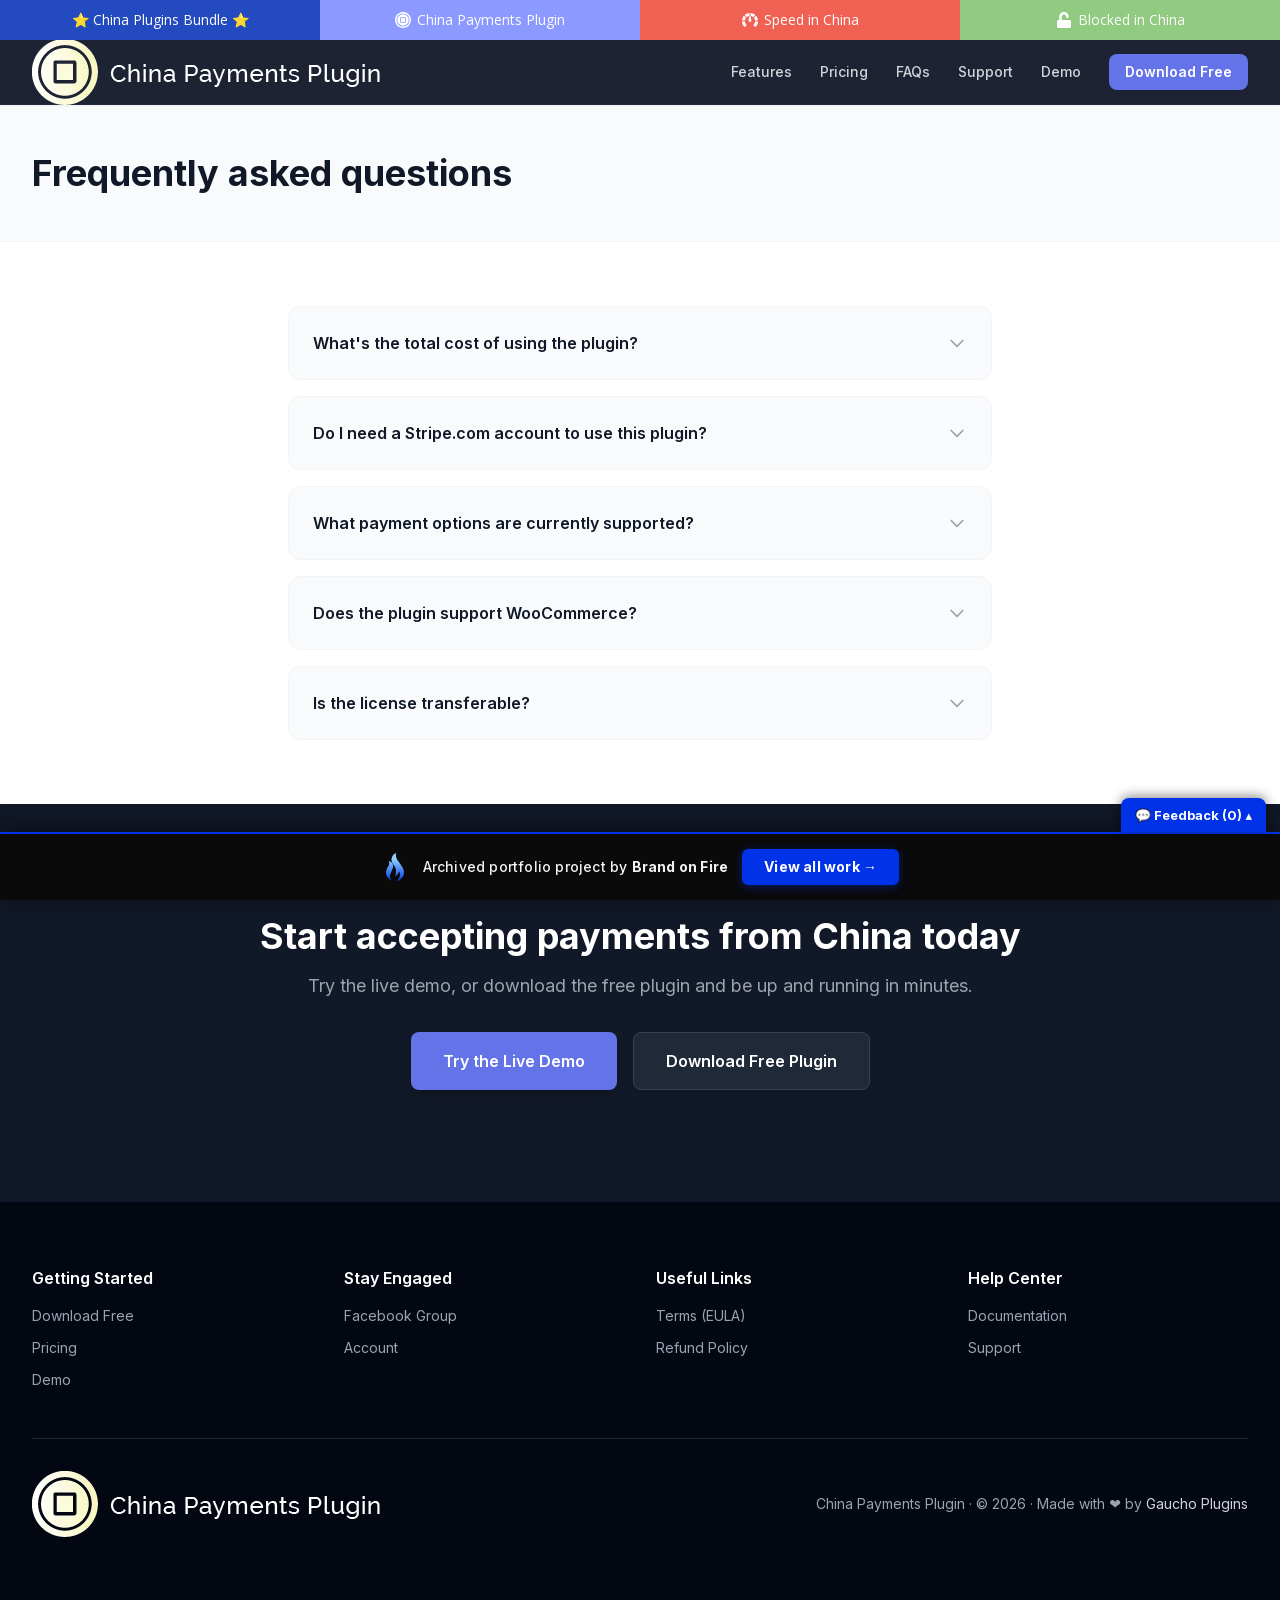
==== commit bb76ef51: "Add feedback comment widget to portfolio bar" ====
--- a/faq/index.html
+++ b/faq/index.html
@@ -1,14 +1,16 @@
-<!doctype html><html lang="en" class="scroll-smooth" data-bofp="0"><head><meta charset="utf-8"><link rel="icon" href="/assets/img/icon.png" type="image/png"><link rel="apple-touch-icon" href="/assets/img/icon.png"><meta name="viewport" content="width=device-width, initial-scale=1"><title>FAQ — China Payments Plugin</title><meta name="description" content="Answers to common questions about accepting WeChat Pay &amp; Alipay on WordPress with China Payments Plugin."><meta name="keywords" content="WeChat Pay WordPress, Alipay WooCommerce, China payment gateway, accept payments from China, Stripe WeChat Pay, Chinese payments WordPress"><link rel="canonical" href="/faq/"><meta property="og:type" content="website"><meta property="og:title" content="China Payments Plugin – Accept WeChat Pay &amp; Alipay on WordPress"><meta property="og:description" content="Accept WeChat Pay, Alipay, and credit cards on your WordPress site via Stripe — optimized for Chinese customers. 5,000+ sites, $3M+ processed."><meta property="og:url" content="/"><meta property="og:site_name" content="China Payments Plugin"><meta property="og:image" content="/assets/img/hero.png"><meta name="twitter:card" content="summary_large_image"><meta name="twitter:title" content="China Payments Plugin – WeChat Pay &amp; Alipay for WordPress"><meta name="twitter:description" content="Accept WeChat Pay &amp; Alipay via Stripe on your WordPress site. Optimized for Chinese customers."><link rel="stylesheet" href="../style.css"><style>[data-bofp="1"]{background-color:rgb(255, 255, 255)!important;color:rgb(31, 41, 55)!important}[data-bofp="2"]{background-color:rgba(17, 24, 39, 0.95)!important;color:rgb(31, 41, 55)!important}[data-bofp="3"]{background-color:rgb(248, 250, 252)!important;color:rgb(31, 41, 55)!important}[data-bofp="4"]{background-color:rgb(248, 250, 252)!important;color:rgb(31, 41, 55)!important}[data-bofp="5"]{background-color:rgb(248, 250, 252)!important;color:rgb(31, 41, 55)!important}[data-bofp="6"]{background-color:rgb(248, 250, 252)!important;color:rgb(31, 41, 55)!important}[data-bofp="7"]{background-color:rgb(248, 250, 252)!important;color:rgb(31, 41, 55)!important}[data-bofp="8"]{background-color:rgb(248, 250, 252)!important;color:rgb(31, 41, 55)!important}[data-bofp="9"]{background-color:rgb(17, 24, 39)!important;color:rgb(31, 41, 55)!important}[data-bofp="10"]{background-color:rgb(3, 7, 18)!important;color:rgb(156, 163, 175)!important}</style><meta name="robots" content="noindex, nofollow"><style id="bof-iconfix">.h-\[76px\]{height:76px !important;width:auto !important;}[class*="h-[76px]"]{height:76px !important;width:auto !important;}</style></head><body class="font-sans text-gray-800 bg-white antialiased" data-bofp="1"><div class="gp-strip"><a href="https://chinaplugins.com/" class="gp-s-bundle">⭐ China Plugins Bundle ⭐</a><a href="../index.html" class="gp-s-cpp active"><span class="gp-icon"><svg xmlns="http://www.w3.org/2000/svg" viewBox="0 0 55 55"><path fill="#fff" d="M16.8,52.84A27.53,27.53,0,0,1,0,27.5,27.53,27.53,0,0,1,16.8,2.17,27.43,27.43,0,0,1,46.94,8.06a27.47,27.47,0,0,1,0,38.88,27.68,27.68,0,0,1-8.75,5.9,27.58,27.58,0,0,1-21.4,0ZM5,27.5A22.5,22.5,0,1,0,27.5,5,22.52,22.52,0,0,0,5,27.5Zm2.68,0A19.82,19.82,0,1,1,27.5,47.32,19.84,19.84,0,0,1,7.68,27.5Zm10.11-7.88V35.38a1.84,1.84,0,0,0,1.83,1.84H35.38a1.85,1.85,0,0,0,1.84-1.84V19.62a1.85,1.85,0,0,0-1.84-1.84H19.62a1.85,1.85,0,0,0-1.84,1.84h0Zm3.08,14.51V20.87H34.13V34.13Z"></path></svg></span>China Payments Plugin</a><a href="https://speedinchinaplugin.com/" class="gp-s-sic"><span class="gp-icon"><svg xmlns="http://www.w3.org/2000/svg" viewBox="0 0 75 66"><path fill="#fff" d="M12.547,66a1.055,1.055,0,0,1-.2-.02c-.569-.112-.649-.19-1.17-.7L11,65.116a44.951,44.951,0,0,1-7.673-10.9A34.6,34.6,0,0,1,.5,44.948,37.281,37.281,0,0,1,0,40.433H13.87a24.984,24.984,0,0,0,2.054,7.8,32.464,32.464,0,0,0,4.985,7.153,3.564,3.564,0,0,1,.453,1.259,2.631,2.631,0,0,1-.211,1.2l-7.643,7.767A1.607,1.607,0,0,1,12.547,66Zm50-.01a1.7,1.7,0,0,1-1.039-.484L53.848,57.84a2.621,2.621,0,0,1-.211-1.2,3.552,3.552,0,0,1,.453-1.259,32.411,32.411,0,0,0,4.985-7.153,25.185,25.185,0,0,0,2.054-7.8H75v.01a37.9,37.9,0,0,1-.5,4.5,34.6,34.6,0,0,1-2.831,9.27A44.952,44.952,0,0,1,64,65.116c-.11.106-.2.2-.282.277a1.442,1.442,0,0,1-1.029.586A1.027,1.027,0,0,1,62.542,65.99ZM75,35.889H61.069a23.519,23.519,0,0,0-1.48-6.754,29.844,29.844,0,0,0-3.806-6.386L65.57,12.741l.008.008a36.554,36.554,0,0,1,2.386,2.98,36.3,36.3,0,0,1,4.162,7.328A49.716,49.716,0,0,1,75,35.888Zm-61.069,0H0v-.006A49.8,49.8,0,0,1,2.874,23.056a36.315,36.315,0,0,1,4.162-7.328A35.609,35.609,0,0,1,9.43,12.741l9.788,10.008a29.714,29.714,0,0,0-3.806,6.386,23.751,23.751,0,0,0-1.48,6.753Zm8.487-16.271h0L12.6,9.64l.015-.012a79.218,79.218,0,0,1,6.541-4.654A30.831,30.831,0,0,1,23.9,2.64,38.621,38.621,0,0,1,29.85.829,53.184,53.184,0,0,1,35.378,0V4.8a4.075,4.075,0,0,0-.3.921c-.03.157-.751,3.892-1.642,8.6a18.535,18.535,0,0,0-4.528,1.214,31.123,31.123,0,0,0-6.494,4.083Zm30.241,0h0a31.148,31.148,0,0,0-6.495-4.083,18.493,18.493,0,0,0-4.4-1.2C40.8,9.557,40.007,5.809,40,5.771a4.157,4.157,0,0,0-.3-1.078V0h.016a53.828,53.828,0,0,1,5.512.828A38.585,38.585,0,0,1,51.179,2.64a30.8,30.8,0,0,1,4.743,2.333A79.869,79.869,0,0,1,62.477,9.64L52.66,19.618Z"></path><path fill="#fff" d="M24.431,24.4a2.1,2.1,0,0,0,.485-1.524,3.069,3.069,0,0,0-.5-1.326S11.9,2.959,10.866,1.926A6.775,6.775,0,0,0,9.183.6S4.41-1.286,1.672,1.639.382,8.481.382,8.481s-.011.42,1.348,2.2,19.79,13.7,19.79,13.7a3.088,3.088,0,0,0,1.349.592A2.1,2.1,0,0,0,24.431,24.4Z" transform="translate(37.287 44.82) rotate(-135)"></path></svg></span>Speed in China</a><a href="https://blockedinchinaplugin.com/" class="gp-s-bic"><span class="gp-icon"><svg xmlns="http://www.w3.org/2000/svg" viewBox="0 0 448 512"><path fill="#fff" d="M400 256H152V152.9c0-39.6 31.7-72.5 71.3-72.9 40-.4 72.7 32.1 72.7 72v16c0 13.3 10.7 24 24 24h32c13.3 0 24-10.7 24-24v-16C376 68 307.5 0 223.5 0 139.5 0 72 68 72 152v104H48c-26.5 0-48 21.5-48 48v160c0 26.5 21.5 48 48 48h352c26.5 0 48-21.5 48-48V304c0-26.5-21.5-48-48-48z"></path></svg></span>Blocked in China</a></div><header class="sticky top-0 z-50 bg-gray-900/95 backdrop-blur-sm border-b border-gray-800 shadow-sm" data-bofp="2"><nav class="max-w-7xl mx-auto px-4 sm:px-6 lg:px-8"><div class="flex items-center justify-between h-16"><a href="../index.html" class="flex items-center gap-2.5" aria-label="China Payments Plugin home"><img src="../_a/1bdbb308a877.webp" alt="China Payments Plugin" class="h-7 w-auto" decoding="sync"></a><div class="hidden md:flex items-center gap-7"><a href="../index.html" class="text-sm font-medium text-gray-300 hover:text-brand-400 transition-colors">Features</a><a href="../index.html" class="text-sm font-medium text-gray-300 hover:text-brand-400 transition-colors">Pricing</a><a href="../faq/index.html" class="text-sm font-medium text-gray-300 hover:text-brand-400 transition-colors">FAQs</a><a href="https://chinaplugins.com/support/" class="text-sm font-medium text-gray-300 hover:text-brand-400 transition-colors">Support</a><a href="https://demo.chinapaymentsplugin.com/" target="_blank" rel="noopener" class="text-sm font-medium text-gray-300 hover:text-brand-400 transition-colors">Demo</a><a href="https://wordpress.org/plugins/wp-stripe-global-payments/" target="_blank" rel="noopener" class="inline-flex items-center px-4 py-2 bg-brand-500 text-white text-sm font-semibold rounded-lg hover:bg-brand-600 transition-colors shadow-sm">Download Free</a></div><button id="mobile-menu-btn" class="md:hidden p-2 text-gray-300 hover:text-brand-400" aria-label="Toggle menu"><svg class="w-6 h-6" fill="none" stroke="currentColor" viewBox="0 0 24 24"><path stroke-linecap="round" stroke-linejoin="round" stroke-width="2" d="M4 6h16M4 12h16M4 18h16"></path></svg></button></div><div id="mobile-menu" class="hidden md:hidden pb-4"><div class="flex flex-col gap-3"><a href="../index.html" class="text-sm font-medium text-gray-300 hover:text-brand-400 py-1">Features</a><a href="../index.html" class="text-sm font-medium text-gray-300 hover:text-brand-400 py-1">Pricing</a><a href="../faq/index.html" class="text-sm font-medium text-gray-300 hover:text-brand-400 py-1">FAQs</a><a href="https://chinaplugins.com/support/" class="text-sm font-medium text-gray-300 hover:text-brand-400 py-1">Support</a><a href="https://demo.chinapaymentsplugin.com/" target="_blank" rel="noopener" class="text-sm font-medium text-gray-300 hover:text-brand-400 py-1">Demo</a><a href="https://wordpress.org/plugins/wp-stripe-global-payments/" target="_blank" rel="noopener" class="inline-flex items-center justify-center w-full px-4 py-2 bg-brand-500 text-white text-sm font-semibold rounded-lg mt-2">Download Free</a></div></div></nav></header><main><section class="bg-surface-50 border-b border-gray-100 py-12" data-bofp="3"><div class="max-w-7xl mx-auto px-4 sm:px-6 lg:px-8"><h1 class="text-3xl sm:text-4xl font-bold text-gray-900">Frequently asked questions</h1></div></section><div class="max-w-3xl mx-auto px-4 sm:px-6 lg:px-8 py-16"><div class="space-y-4"><details class="group bg-surface-50 rounded-xl border border-gray-100 p-6" data-bofp="4"><summary class="flex items-center justify-between cursor-pointer font-semibold text-gray-900 list-none">What's the total cost of using the plugin?<svg class="w-5 h-5 text-gray-400 group-open:rotate-180 transition-transform" fill="none" stroke="currentColor" viewBox="0 0 24 24"><path stroke-linecap="round" stroke-linejoin="round" stroke-width="2" d="M19 9l-7 7-7-7"></path></svg></summary><p class="text-gray-600 leading-relaxed mt-4 text-sm">The free version has a small 2% transaction fee on top of Stripe's standard fees to help us continue supporting the WordPress community. The paid version is $99/year and charges no transaction fees on top of Stripe's standard fees.</p></details><details class="group bg-surface-50 rounded-xl border border-gray-100 p-6" data-bofp="5"><summary class="flex items-center justify-between cursor-pointer font-semibold text-gray-900 list-none">Do I need a Stripe.com account to use this plugin?<svg class="w-5 h-5 text-gray-400 group-open:rotate-180 transition-transform" fill="none" stroke="currentColor" viewBox="0 0 24 24"><path stroke-linecap="round" stroke-linejoin="round" stroke-width="2" d="M19 9l-7 7-7-7"></path></svg></summary><p class="text-gray-600 leading-relaxed mt-4 text-sm">Yes. Please sign up for a Stripe.com account in your country.</p></details><details class="group bg-surface-50 rounded-xl border border-gray-100 p-6" data-bofp="6"><summary class="flex items-center justify-between cursor-pointer font-semibold text-gray-900 list-none">What payment options are currently supported?<svg class="w-5 h-5 text-gray-400 group-open:rotate-180 transition-transform" fill="none" stroke="currentColor" viewBox="0 0 24 24"><path stroke-linecap="round" stroke-linejoin="round" stroke-width="2" d="M19 9l-7 7-7-7"></path></svg></summary><p class="text-gray-600 leading-relaxed mt-4 text-sm">WeChat Pay and Alipay payments are supported in the free version with a small 2% transaction fee on top of Stripe fees. You can upgrade to the PRO version to remove the transaction fee.</p></details><details class="group bg-surface-50 rounded-xl border border-gray-100 p-6" data-bofp="7"><summary class="flex items-center justify-between cursor-pointer font-semibold text-gray-900 list-none">Does the plugin support WooCommerce?<svg class="w-5 h-5 text-gray-400 group-open:rotate-180 transition-transform" fill="none" stroke="currentColor" viewBox="0 0 24 24"><path stroke-linecap="round" stroke-linejoin="round" stroke-width="2" d="M19 9l-7 7-7-7"></path></svg></summary><p class="text-gray-600 leading-relaxed mt-4 text-sm">Yes! WeChat Pay and Alipay payments are fully supported with WooCommerce.</p></details><details class="group bg-surface-50 rounded-xl border border-gray-100 p-6" data-bofp="8"><summary class="flex items-center justify-between cursor-pointer font-semibold text-gray-900 list-none">Is the license transferable?<svg class="w-5 h-5 text-gray-400 group-open:rotate-180 transition-transform" fill="none" stroke="currentColor" viewBox="0 0 24 24"><path stroke-linecap="round" stroke-linejoin="round" stroke-width="2" d="M19 9l-7 7-7-7"></path></svg></summary><p class="text-gray-600 leading-relaxed mt-4 text-sm">Yes! Your license is fully transferable across sites. It simply needs to be deactivated in the old website's WordPress Dashboard or in your Account area.</p></details></div></div><section class="py-20 lg:py-28 bg-gray-900" data-bofp="9"><div class="max-w-4xl mx-auto px-4 sm:px-6 lg:px-8 text-center"><h2 class="text-3xl sm:text-4xl font-bold text-white mb-4">Start accepting payments from China today</h2><p class="text-lg text-gray-400 mb-8 max-w-2xl mx-auto">Try the live demo, or download the free plugin and be up and running in minutes.</p><div class="flex flex-col sm:flex-row gap-4 justify-center"><a href="https://demo.chinapaymentsplugin.com/" target="_blank" rel="noopener" class="inline-flex items-center justify-center px-8 py-4 bg-brand-500 text-white font-semibold rounded-lg hover:bg-brand-600 transition-colors shadow-lg text-base">Try the Live Demo</a><a href="https://wordpress.org/plugins/wp-stripe-global-payments/" target="_blank" rel="noopener" class="inline-flex items-center justify-center px-8 py-4 bg-gray-800 text-white font-semibold rounded-lg hover:bg-gray-700 transition-colors border border-gray-700 text-base">Download Free Plugin</a></div></div></section></main><footer class="bg-gray-950 text-gray-400 py-16" data-bofp="10"><div class="max-w-7xl mx-auto px-4 sm:px-6 lg:px-8"><div class="grid sm:grid-cols-2 lg:grid-cols-4 gap-8 mb-12"><div><h4 class="text-white font-semibold mb-4">Getting Started</h4><ul class="space-y-3 text-sm"><li><a href="https://wordpress.org/plugins/wp-stripe-global-payments/" target="_blank" rel="noopener" class="hover:text-brand-400 transition-colors">Download Free</a></li><li><a href="../index.html" class="hover:text-brand-400 transition-colors">Pricing</a></li><li><a href="https://demo.chinapaymentsplugin.com/" target="_blank" rel="noopener" class="hover:text-brand-400 transition-colors">Demo</a></li></ul></div><div><h4 class="text-white font-semibold mb-4">Stay Engaged</h4><ul class="space-y-3 text-sm"><li><a href="https://www.facebook.com/groups/559064778784087" target="_blank" rel="noopener" class="hover:text-brand-400 transition-colors">Facebook Group</a></li><li><a href="https://gauchoplugins.com/account/" target="_blank" rel="noopener" class="hover:text-brand-400 transition-colors">Account</a></li></ul></div><div><h4 class="text-white font-semibold mb-4">Useful Links</h4><ul class="space-y-3 text-sm"><li><a href="https://freemius.com/terms/2959/wp-stripe-global-payments/" target="_blank" rel="noopener" class="hover:text-brand-400 transition-colors">Terms (EULA)</a></li><li><a href="https://freemius.com/terms/2959/wp-stripe-global-payments/#refund_policy" target="_blank" rel="noopener" class="hover:text-brand-400 transition-colors">Refund Policy</a></li></ul></div><div><h4 class="text-white font-semibold mb-4">Help Center</h4><ul class="space-y-3 text-sm"><li><a href="https://docs.chinapaymentsplugin.com/" target="_blank" rel="noopener" class="hover:text-brand-400 transition-colors">Documentation</a></li><li><a href="https://chinaplugins.com/support/" class="hover:text-brand-400 transition-colors">Support</a></li></ul></div></div><div class="border-t border-gray-800 pt-8 flex flex-col sm:flex-row items-center justify-between gap-4 text-sm"><div class="flex items-center gap-2.5"><img src="../_a/1bdbb308a877.webp" alt="China Payments Plugin" class="h-6 w-auto" decoding="sync"></div><p>China Payments Plugin · © 2026 · Made with ❤️ by <a href="https://gauchoplugins.com/" target="_blank" rel="noopener" class="text-gray-300 hover:text-brand-400">Gaucho Plugins</a></p></div></div></footer><div class="fomo-popup" role="status" aria-live="polite"></div><!-- bof-portfolio-bar --><a href="https://brandonfire.com/portfolio/" id="bof-portfolio-bar" rel="noopener" style="position:fixed;left:0;right:0;bottom:0;z-index:2147483647;display:flex;align-items:center;justify-content:center;gap:14px;flex-wrap:wrap;background:#0a0a0a;color:#ffffff !important;font-family:Inter,-apple-system,BlinkMacSystemFont,'Segoe UI',Roboto,Helvetica,Arial,sans-serif;font-size:14px;font-weight:500;line-height:1;letter-spacing:.2px;padding:15px 18px;text-decoration:none !important;box-shadow:0 -3px 22px rgba(0,0,0,.45);border-top:2px solid #0033e7;box-sizing:border-box;"><img src="[data-uri]" alt="" width="28" height="28" style="display:block;flex:0 0 auto;width:28px;height:28px;"><span style="opacity:.95;color:#fff;">Archived portfolio project by <strong style="font-weight:700;color:#fff;">Brand&nbsp;on&nbsp;Fire</strong></span><span style="background:#0033e7;color:#fff;padding:11px 22px;border-radius:6px;font-weight:700;font-size:14px;white-space:nowrap;box-shadow:0 2px 10px rgba(0,51,231,.4);">View&nbsp;all&nbsp;work&nbsp;&rarr;</span></a><script>(function(){function p(){var b=document.getElementById("bof-portfolio-bar");if(b&&document.body)document.body.style.setProperty("padding-bottom",b.offsetHeight+"px","important");}if(document.readyState!=="loading")p();else document.addEventListener("DOMContentLoaded",p);window.addEventListener("resize",p);})();</script><script>/* Brand on Fire portfolio feedback collector. All portfolio sites share one origin
-   (brand-on-fire.github.io) so localStorage is SHARED — comments pool in one place across every site.
-   Rendered in a SHADOW DOM so the host site's CSS can't bleed in and its `pointer-events:none` form-
-   disable rule can't kill the textarea. "Export all" copies everything to the clipboard. Zero backend. */
+<!doctype html><html lang="en" class="scroll-smooth" data-bofp="0"><head><meta charset="utf-8"><link rel="icon" href="/assets/img/icon.png" type="image/png"><link rel="apple-touch-icon" href="/assets/img/icon.png"><meta name="viewport" content="width=device-width, initial-scale=1"><title>FAQ — China Payments Plugin</title><meta name="description" content="Answers to common questions about accepting WeChat Pay &amp; Alipay on WordPress with China Payments Plugin."><meta name="keywords" content="WeChat Pay WordPress, Alipay WooCommerce, China payment gateway, accept payments from China, Stripe WeChat Pay, Chinese payments WordPress"><link rel="canonical" href="/faq/"><meta property="og:type" content="website"><meta property="og:title" content="China Payments Plugin – Accept WeChat Pay &amp; Alipay on WordPress"><meta property="og:description" content="Accept WeChat Pay, Alipay, and credit cards on your WordPress site via Stripe — optimized for Chinese customers. 5,000+ sites, $3M+ processed."><meta property="og:url" content="/"><meta property="og:site_name" content="China Payments Plugin"><meta property="og:image" content="/assets/img/hero.png"><meta name="twitter:card" content="summary_large_image"><meta name="twitter:title" content="China Payments Plugin – WeChat Pay &amp; Alipay for WordPress"><meta name="twitter:description" content="Accept WeChat Pay &amp; Alipay via Stripe on your WordPress site. Optimized for Chinese customers."><link rel="stylesheet" href="../style.css"><style>[data-bofp="1"]{background-color:rgb(255, 255, 255)!important;color:rgb(31, 41, 55)!important}[data-bofp="2"]{background-color:rgba(17, 24, 39, 0.95)!important;color:rgb(31, 41, 55)!important}[data-bofp="3"]{background-color:rgb(248, 250, 252)!important;color:rgb(31, 41, 55)!important}[data-bofp="4"]{background-color:rgb(248, 250, 252)!important;color:rgb(31, 41, 55)!important}[data-bofp="5"]{background-color:rgb(248, 250, 252)!important;color:rgb(31, 41, 55)!important}[data-bofp="6"]{background-color:rgb(248, 250, 252)!important;color:rgb(31, 41, 55)!important}[data-bofp="7"]{background-color:rgb(248, 250, 252)!important;color:rgb(31, 41, 55)!important}[data-bofp="8"]{background-color:rgb(248, 250, 252)!important;color:rgb(31, 41, 55)!important}[data-bofp="9"]{background-color:rgb(17, 24, 39)!important;color:rgb(31, 41, 55)!important}[data-bofp="10"]{background-color:rgb(3, 7, 18)!important;color:rgb(156, 163, 175)!important}</style><meta name="robots" content="noindex, nofollow"><style id="bof-iconfix">.h-\[76px\]{height:76px !important;width:auto !important;}[class*="h-[76px]"]{height:76px !important;width:auto !important;}</style></head><body class="font-sans text-gray-800 bg-white antialiased" data-bofp="1"><div class="gp-strip"><a href="https://chinaplugins.com/" class="gp-s-bundle">⭐ China Plugins Bundle ⭐</a><a href="../index.html" class="gp-s-cpp active"><span class="gp-icon"><svg xmlns="http://www.w3.org/2000/svg" viewBox="0 0 55 55"><path fill="#fff" d="M16.8,52.84A27.53,27.53,0,0,1,0,27.5,27.53,27.53,0,0,1,16.8,2.17,27.43,27.43,0,0,1,46.94,8.06a27.47,27.47,0,0,1,0,38.88,27.68,27.68,0,0,1-8.75,5.9,27.58,27.58,0,0,1-21.4,0ZM5,27.5A22.5,22.5,0,1,0,27.5,5,22.52,22.52,0,0,0,5,27.5Zm2.68,0A19.82,19.82,0,1,1,27.5,47.32,19.84,19.84,0,0,1,7.68,27.5Zm10.11-7.88V35.38a1.84,1.84,0,0,0,1.83,1.84H35.38a1.85,1.85,0,0,0,1.84-1.84V19.62a1.85,1.85,0,0,0-1.84-1.84H19.62a1.85,1.85,0,0,0-1.84,1.84h0Zm3.08,14.51V20.87H34.13V34.13Z"></path></svg></span>China Payments Plugin</a><a href="https://speedinchinaplugin.com/" class="gp-s-sic"><span class="gp-icon"><svg xmlns="http://www.w3.org/2000/svg" viewBox="0 0 75 66"><path fill="#fff" d="M12.547,66a1.055,1.055,0,0,1-.2-.02c-.569-.112-.649-.19-1.17-.7L11,65.116a44.951,44.951,0,0,1-7.673-10.9A34.6,34.6,0,0,1,.5,44.948,37.281,37.281,0,0,1,0,40.433H13.87a24.984,24.984,0,0,0,2.054,7.8,32.464,32.464,0,0,0,4.985,7.153,3.564,3.564,0,0,1,.453,1.259,2.631,2.631,0,0,1-.211,1.2l-7.643,7.767A1.607,1.607,0,0,1,12.547,66Zm50-.01a1.7,1.7,0,0,1-1.039-.484L53.848,57.84a2.621,2.621,0,0,1-.211-1.2,3.552,3.552,0,0,1,.453-1.259,32.411,32.411,0,0,0,4.985-7.153,25.185,25.185,0,0,0,2.054-7.8H75v.01a37.9,37.9,0,0,1-.5,4.5,34.6,34.6,0,0,1-2.831,9.27A44.952,44.952,0,0,1,64,65.116c-.11.106-.2.2-.282.277a1.442,1.442,0,0,1-1.029.586A1.027,1.027,0,0,1,62.542,65.99ZM75,35.889H61.069a23.519,23.519,0,0,0-1.48-6.754,29.844,29.844,0,0,0-3.806-6.386L65.57,12.741l.008.008a36.554,36.554,0,0,1,2.386,2.98,36.3,36.3,0,0,1,4.162,7.328A49.716,49.716,0,0,1,75,35.888Zm-61.069,0H0v-.006A49.8,49.8,0,0,1,2.874,23.056a36.315,36.315,0,0,1,4.162-7.328A35.609,35.609,0,0,1,9.43,12.741l9.788,10.008a29.714,29.714,0,0,0-3.806,6.386,23.751,23.751,0,0,0-1.48,6.753Zm8.487-16.271h0L12.6,9.64l.015-.012a79.218,79.218,0,0,1,6.541-4.654A30.831,30.831,0,0,1,23.9,2.64,38.621,38.621,0,0,1,29.85.829,53.184,53.184,0,0,1,35.378,0V4.8a4.075,4.075,0,0,0-.3.921c-.03.157-.751,3.892-1.642,8.6a18.535,18.535,0,0,0-4.528,1.214,31.123,31.123,0,0,0-6.494,4.083Zm30.241,0h0a31.148,31.148,0,0,0-6.495-4.083,18.493,18.493,0,0,0-4.4-1.2C40.8,9.557,40.007,5.809,40,5.771a4.157,4.157,0,0,0-.3-1.078V0h.016a53.828,53.828,0,0,1,5.512.828A38.585,38.585,0,0,1,51.179,2.64a30.8,30.8,0,0,1,4.743,2.333A79.869,79.869,0,0,1,62.477,9.64L52.66,19.618Z"></path><path fill="#fff" d="M24.431,24.4a2.1,2.1,0,0,0,.485-1.524,3.069,3.069,0,0,0-.5-1.326S11.9,2.959,10.866,1.926A6.775,6.775,0,0,0,9.183.6S4.41-1.286,1.672,1.639.382,8.481.382,8.481s-.011.42,1.348,2.2,19.79,13.7,19.79,13.7a3.088,3.088,0,0,0,1.349.592A2.1,2.1,0,0,0,24.431,24.4Z" transform="translate(37.287 44.82) rotate(-135)"></path></svg></span>Speed in China</a><a href="https://blockedinchinaplugin.com/" class="gp-s-bic"><span class="gp-icon"><svg xmlns="http://www.w3.org/2000/svg" viewBox="0 0 448 512"><path fill="#fff" d="M400 256H152V152.9c0-39.6 31.7-72.5 71.3-72.9 40-.4 72.7 32.1 72.7 72v16c0 13.3 10.7 24 24 24h32c13.3 0 24-10.7 24-24v-16C376 68 307.5 0 223.5 0 139.5 0 72 68 72 152v104H48c-26.5 0-48 21.5-48 48v160c0 26.5 21.5 48 48 48h352c26.5 0 48-21.5 48-48V304c0-26.5-21.5-48-48-48z"></path></svg></span>Blocked in China</a></div><header class="sticky top-0 z-50 bg-gray-900/95 backdrop-blur-sm border-b border-gray-800 shadow-sm" data-bofp="2"><nav class="max-w-7xl mx-auto px-4 sm:px-6 lg:px-8"><div class="flex items-center justify-between h-16"><a href="../index.html" class="flex items-center gap-2.5" aria-label="China Payments Plugin home"><img src="../_a/1bdbb308a877.webp" alt="China Payments Plugin" class="h-7 w-auto" decoding="sync"></a><div class="hidden md:flex items-center gap-7"><a href="../index.html" class="text-sm font-medium text-gray-300 hover:text-brand-400 transition-colors">Features</a><a href="../index.html" class="text-sm font-medium text-gray-300 hover:text-brand-400 transition-colors">Pricing</a><a href="../faq/index.html" class="text-sm font-medium text-gray-300 hover:text-brand-400 transition-colors">FAQs</a><a href="https://chinaplugins.com/support/" class="text-sm font-medium text-gray-300 hover:text-brand-400 transition-colors">Support</a><a href="https://demo.chinapaymentsplugin.com/" target="_blank" rel="noopener" class="text-sm font-medium text-gray-300 hover:text-brand-400 transition-colors">Demo</a><a href="https://wordpress.org/plugins/wp-stripe-global-payments/" target="_blank" rel="noopener" class="inline-flex items-center px-4 py-2 bg-brand-500 text-white text-sm font-semibold rounded-lg hover:bg-brand-600 transition-colors shadow-sm">Download Free</a></div><button id="mobile-menu-btn" class="md:hidden p-2 text-gray-300 hover:text-brand-400" aria-label="Toggle menu"><svg class="w-6 h-6" fill="none" stroke="currentColor" viewBox="0 0 24 24"><path stroke-linecap="round" stroke-linejoin="round" stroke-width="2" d="M4 6h16M4 12h16M4 18h16"></path></svg></button></div><div id="mobile-menu" class="hidden md:hidden pb-4"><div class="flex flex-col gap-3"><a href="../index.html" class="text-sm font-medium text-gray-300 hover:text-brand-400 py-1">Features</a><a href="../index.html" class="text-sm font-medium text-gray-300 hover:text-brand-400 py-1">Pricing</a><a href="../faq/index.html" class="text-sm font-medium text-gray-300 hover:text-brand-400 py-1">FAQs</a><a href="https://chinaplugins.com/support/" class="text-sm font-medium text-gray-300 hover:text-brand-400 py-1">Support</a><a href="https://demo.chinapaymentsplugin.com/" target="_blank" rel="noopener" class="text-sm font-medium text-gray-300 hover:text-brand-400 py-1">Demo</a><a href="https://wordpress.org/plugins/wp-stripe-global-payments/" target="_blank" rel="noopener" class="inline-flex items-center justify-center w-full px-4 py-2 bg-brand-500 text-white text-sm font-semibold rounded-lg mt-2">Download Free</a></div></div></nav></header><main><section class="bg-surface-50 border-b border-gray-100 py-12" data-bofp="3"><div class="max-w-7xl mx-auto px-4 sm:px-6 lg:px-8"><h1 class="text-3xl sm:text-4xl font-bold text-gray-900">Frequently asked questions</h1></div></section><div class="max-w-3xl mx-auto px-4 sm:px-6 lg:px-8 py-16"><div class="space-y-4"><details class="group bg-surface-50 rounded-xl border border-gray-100 p-6" data-bofp="4"><summary class="flex items-center justify-between cursor-pointer font-semibold text-gray-900 list-none">What's the total cost of using the plugin?<svg class="w-5 h-5 text-gray-400 group-open:rotate-180 transition-transform" fill="none" stroke="currentColor" viewBox="0 0 24 24"><path stroke-linecap="round" stroke-linejoin="round" stroke-width="2" d="M19 9l-7 7-7-7"></path></svg></summary><p class="text-gray-600 leading-relaxed mt-4 text-sm">The free version has a small 2% transaction fee on top of Stripe's standard fees to help us continue supporting the WordPress community. The paid version is $99/year and charges no transaction fees on top of Stripe's standard fees.</p></details><details class="group bg-surface-50 rounded-xl border border-gray-100 p-6" data-bofp="5"><summary class="flex items-center justify-between cursor-pointer font-semibold text-gray-900 list-none">Do I need a Stripe.com account to use this plugin?<svg class="w-5 h-5 text-gray-400 group-open:rotate-180 transition-transform" fill="none" stroke="currentColor" viewBox="0 0 24 24"><path stroke-linecap="round" stroke-linejoin="round" stroke-width="2" d="M19 9l-7 7-7-7"></path></svg></summary><p class="text-gray-600 leading-relaxed mt-4 text-sm">Yes. Please sign up for a Stripe.com account in your country.</p></details><details class="group bg-surface-50 rounded-xl border border-gray-100 p-6" data-bofp="6"><summary class="flex items-center justify-between cursor-pointer font-semibold text-gray-900 list-none">What payment options are currently supported?<svg class="w-5 h-5 text-gray-400 group-open:rotate-180 transition-transform" fill="none" stroke="currentColor" viewBox="0 0 24 24"><path stroke-linecap="round" stroke-linejoin="round" stroke-width="2" d="M19 9l-7 7-7-7"></path></svg></summary><p class="text-gray-600 leading-relaxed mt-4 text-sm">WeChat Pay and Alipay payments are supported in the free version with a small 2% transaction fee on top of Stripe fees. You can upgrade to the PRO version to remove the transaction fee.</p></details><details class="group bg-surface-50 rounded-xl border border-gray-100 p-6" data-bofp="7"><summary class="flex items-center justify-between cursor-pointer font-semibold text-gray-900 list-none">Does the plugin support WooCommerce?<svg class="w-5 h-5 text-gray-400 group-open:rotate-180 transition-transform" fill="none" stroke="currentColor" viewBox="0 0 24 24"><path stroke-linecap="round" stroke-linejoin="round" stroke-width="2" d="M19 9l-7 7-7-7"></path></svg></summary><p class="text-gray-600 leading-relaxed mt-4 text-sm">Yes! WeChat Pay and Alipay payments are fully supported with WooCommerce.</p></details><details class="group bg-surface-50 rounded-xl border border-gray-100 p-6" data-bofp="8"><summary class="flex items-center justify-between cursor-pointer font-semibold text-gray-900 list-none">Is the license transferable?<svg class="w-5 h-5 text-gray-400 group-open:rotate-180 transition-transform" fill="none" stroke="currentColor" viewBox="0 0 24 24"><path stroke-linecap="round" stroke-linejoin="round" stroke-width="2" d="M19 9l-7 7-7-7"></path></svg></summary><p class="text-gray-600 leading-relaxed mt-4 text-sm">Yes! Your license is fully transferable across sites. It simply needs to be deactivated in the old website's WordPress Dashboard or in your Account area.</p></details></div></div><section class="py-20 lg:py-28 bg-gray-900" data-bofp="9"><div class="max-w-4xl mx-auto px-4 sm:px-6 lg:px-8 text-center"><h2 class="text-3xl sm:text-4xl font-bold text-white mb-4">Start accepting payments from China today</h2><p class="text-lg text-gray-400 mb-8 max-w-2xl mx-auto">Try the live demo, or download the free plugin and be up and running in minutes.</p><div class="flex flex-col sm:flex-row gap-4 justify-center"><a href="https://demo.chinapaymentsplugin.com/" target="_blank" rel="noopener" class="inline-flex items-center justify-center px-8 py-4 bg-brand-500 text-white font-semibold rounded-lg hover:bg-brand-600 transition-colors shadow-lg text-base">Try the Live Demo</a><a href="https://wordpress.org/plugins/wp-stripe-global-payments/" target="_blank" rel="noopener" class="inline-flex items-center justify-center px-8 py-4 bg-gray-800 text-white font-semibold rounded-lg hover:bg-gray-700 transition-colors border border-gray-700 text-base">Download Free Plugin</a></div></div></section></main><footer class="bg-gray-950 text-gray-400 py-16" data-bofp="10"><div class="max-w-7xl mx-auto px-4 sm:px-6 lg:px-8"><div class="grid sm:grid-cols-2 lg:grid-cols-4 gap-8 mb-12"><div><h4 class="text-white font-semibold mb-4">Getting Started</h4><ul class="space-y-3 text-sm"><li><a href="https://wordpress.org/plugins/wp-stripe-global-payments/" target="_blank" rel="noopener" class="hover:text-brand-400 transition-colors">Download Free</a></li><li><a href="../index.html" class="hover:text-brand-400 transition-colors">Pricing</a></li><li><a href="https://demo.chinapaymentsplugin.com/" target="_blank" rel="noopener" class="hover:text-brand-400 transition-colors">Demo</a></li></ul></div><div><h4 class="text-white font-semibold mb-4">Stay Engaged</h4><ul class="space-y-3 text-sm"><li><a href="https://www.facebook.com/groups/559064778784087" target="_blank" rel="noopener" class="hover:text-brand-400 transition-colors">Facebook Group</a></li><li><a href="https://gauchoplugins.com/account/" target="_blank" rel="noopener" class="hover:text-brand-400 transition-colors">Account</a></li></ul></div><div><h4 class="text-white font-semibold mb-4">Useful Links</h4><ul class="space-y-3 text-sm"><li><a href="https://freemius.com/terms/2959/wp-stripe-global-payments/" target="_blank" rel="noopener" class="hover:text-brand-400 transition-colors">Terms (EULA)</a></li><li><a href="https://freemius.com/terms/2959/wp-stripe-global-payments/#refund_policy" target="_blank" rel="noopener" class="hover:text-brand-400 transition-colors">Refund Policy</a></li></ul></div><div><h4 class="text-white font-semibold mb-4">Help Center</h4><ul class="space-y-3 text-sm"><li><a href="https://docs.chinapaymentsplugin.com/" target="_blank" rel="noopener" class="hover:text-brand-400 transition-colors">Documentation</a></li><li><a href="https://chinaplugins.com/support/" class="hover:text-brand-400 transition-colors">Support</a></li></ul></div></div><div class="border-t border-gray-800 pt-8 flex flex-col sm:flex-row items-center justify-between gap-4 text-sm"><div class="flex items-center gap-2.5"><img src="../_a/1bdbb308a877.webp" alt="China Payments Plugin" class="h-6 w-auto" decoding="sync"></div><p>China Payments Plugin · © 2026 · Made with ❤️ by <a href="https://gauchoplugins.com/" target="_blank" rel="noopener" class="text-gray-300 hover:text-brand-400">Gaucho Plugins</a></p></div></div></footer><div class="fomo-popup" role="status" aria-live="polite"></div><!-- bof-portfolio-bar --><a href="https://brandonfire.com/portfolio/" id="bof-portfolio-bar" rel="noopener" style="position:fixed;left:0;right:0;bottom:0;z-index:2147483647;display:flex;align-items:center;justify-content:center;gap:14px;flex-wrap:wrap;background:#0a0a0a;color:#ffffff !important;font-family:Inter,-apple-system,BlinkMacSystemFont,'Segoe UI',Roboto,Helvetica,Arial,sans-serif;font-size:14px;font-weight:500;line-height:1;letter-spacing:.2px;padding:15px 18px;text-decoration:none !important;box-shadow:0 -3px 22px rgba(0,0,0,.45);border-top:2px solid #0033e7;box-sizing:border-box;"><img src="[data-uri]" alt="" width="28" height="28" style="display:block;flex:0 0 auto;width:28px;height:28px;"><span style="opacity:.95;color:#fff;">Archived portfolio project by <strong style="font-weight:700;color:#fff;">Brand&nbsp;on&nbsp;Fire</strong></span><span style="background:#0033e7;color:#fff;padding:11px 22px;border-radius:6px;font-weight:700;font-size:14px;white-space:nowrap;box-shadow:0 2px 10px rgba(0,51,231,.4);">View&nbsp;all&nbsp;work&nbsp;&rarr;</span></a><script>(function(){function p(){var b=document.getElementById("bof-portfolio-bar");if(b&&document.body)document.body.style.setProperty("padding-bottom",b.offsetHeight+"px","important");}if(document.readyState!=="loading")p();else document.addEventListener("DOMContentLoaded",p);window.addEventListener("resize",p);})();</script><script>/* Brand on Fire portfolio feedback collector. One shared origin (brand-on-fire.github.io) => one shared
+   localStorage; every comment is stamped with the site + page it was written on. Shadow DOM so the host
+   site's CSS / pointer-events:none can't touch it. "Export all" copies everything for Claude. */
 (function () {
   var K = 'bof_feedback', D = document;
-  if (D.getElementById('bof-fb-host')) return;                 // already injected
+  if (D.getElementById('bof-fb-host')) return;
   function L() { try { return JSON.parse(localStorage.getItem(K)) || []; } catch (e) { return []; } }
   function SV(a) { try { localStorage.setItem(K, JSON.stringify(a)); } catch (e) {} }
-  function slug() { var p = location.pathname.split('/').filter(Boolean); return p[0] || '(root)'; }
+  function slug() { var p = location.pathname.split('/').filter(Boolean); return p[0] || '(home)'; }
+  function pagePath() { var p = location.pathname.split('/').filter(Boolean); return '/' + p.slice(1).join('/') + (p.length > 1 ? '/' : ''); }
+  function draftKey() { return 'bof_fb_draft:' + location.pathname; }     // per-page draft, no bleed between sites
   function barH() { var b = D.getElementById('bof-portfolio-bar'); return b ? b.offsetHeight : 0; }
+  function counts() { var a = L(), s = slug(), here = a.filter(function (c) { return c.site === s; }).length; return { here: here, total: a.length }; }
   var open = localStorage.getItem('bof_fb_open') === '1';
 
   var host = D.createElement('div'); host.id = 'bof-fb-host';
@@ -16,39 +18,49 @@
   var R = host.attachShadow({ mode: 'open' });
   R.innerHTML =
     '<style>' +
-    ':host{all:initial}' +
-    'div,textarea,button,span{box-sizing:border-box;font-family:Inter,system-ui,-apple-system,"Segoe UI",Arial,sans-serif;margin:0}' +
-    '.tog{position:fixed;right:14px;background:#0033e7;color:#fff;font-weight:600;font-size:13px;padding:9px 14px;border-radius:8px 8px 0 0;cursor:pointer;box-shadow:0 -2px 12px rgba(0,0,0,.45);pointer-events:auto;user-select:none}' +
-    '.pan{position:fixed;left:0;right:0;background:#0a0a0a;border-top:2px solid #0033e7;height:150px;padding:10px 12px;display:none;pointer-events:auto}' +
+    ':host{all:initial}div,textarea,button,span,b{box-sizing:border-box;font-family:Inter,system-ui,-apple-system,"Segoe UI",Arial,sans-serif;margin:0}' +
+    '.tog{position:fixed;right:14px;background:#0033e7;color:#fff;font-weight:700;font-size:13px;padding:9px 14px;border-radius:8px 8px 0 0;cursor:pointer;box-shadow:0 -2px 12px rgba(0,0,0,.45);pointer-events:auto;user-select:none}' +
+    '.pan{position:fixed;left:0;right:0;background:#0a0a0a;border-top:2px solid #0033e7;height:158px;padding:8px 12px 10px;display:none;pointer-events:auto}' +
     '.pan.open{display:block}' +
-    'textarea{display:block;width:100%;height:88px;background:#16181d;color:#fff;border:1px solid #2a2d35;border-radius:6px;padding:8px;font-size:13px;line-height:1.45;resize:none;pointer-events:auto;-webkit-user-select:text;user-select:text;outline:none}' +
+    '.hd{display:flex;align-items:center;gap:8px;color:#fff;font-size:12.5px;margin-bottom:6px}' +
+    '.hd b{color:#8bccff;font-weight:700}.hd .pg{color:#9aa3b2}' +
+    'textarea{display:block;width:100%;height:74px;background:#16181d;color:#fff;border:1px solid #2a2d35;border-radius:6px;padding:8px;font-size:13px;line-height:1.4;resize:none;pointer-events:auto;-webkit-user-select:text;user-select:text;outline:none}' +
     'textarea:focus{border-color:#0033e7}' +
-    '.row{display:flex;gap:8px;align-items:center;margin-top:8px}' +
-    'button{border:0;border-radius:6px;padding:8px 14px;font-weight:600;font-size:13px;cursor:pointer;pointer-events:auto}' +
-    '.save{background:#0033e7;color:#fff}.exp{background:#16181d;color:#8bccff;border:1px solid #2a2d35}.clr{background:transparent;color:#888}' +
+    '.row{display:flex;gap:8px;align-items:center;margin-top:7px}' +
+    'button{border:0;border-radius:6px;padding:8px 14px;font-weight:700;font-size:13px;cursor:pointer;pointer-events:auto}' +
+    '.save{background:#0033e7;color:#fff}.exp{background:#16181d;color:#8bccff;border:1px solid #2a2d35}.undo{background:transparent;color:#888;font-weight:600;font-size:12px;padding:6px}' +
     '.st{color:#9aa3b2;font-size:12px;margin-left:auto}' +
     '</style>' +
     '<div class="tog" id="tog"></div>' +
-    '<div class="pan" id="pan"><textarea id="ta" placeholder="Your feedback for this page…"></textarea>' +
-    '<div class="row"><button class="save" id="save">Save comment</button><button class="exp" id="exp">Export all</button><button class="clr" id="clr">Clear</button><span class="st" id="st"></span></div></div>';
+    '<div class="pan" id="pan">' +
+    '<div class="hd">Commenting on <b id="site"></b><span class="pg" id="pg"></span></div>' +
+    '<textarea id="ta" placeholder="Type feedback for THIS page, then Save…"></textarea>' +
+    '<div class="row"><button class="save" id="save">Save</button><button class="undo" id="undo">Undo last</button><button class="exp" id="exp">Export all</button><span class="st" id="st"></span></div>' +
+    '</div>';
   D.body.appendChild(host);
 
-  var tog = R.getElementById('tog'), pan = R.getElementById('pan'), ta = R.getElementById('ta'), st = R.getElementById('st');
-  ta.value = localStorage.getItem('bof_fb_draft') || '';
-  ta.addEventListener('input', function () { localStorage.setItem('bof_fb_draft', ta.value); });
+  var tog = R.getElementById('tog'), pan = R.getElementById('pan'), ta = R.getElementById('ta');
+  R.getElementById('site').textContent = slug();
+  R.getElementById('pg').textContent = pagePath();
+  ta.value = localStorage.getItem(draftKey()) || '';
+  ta.addEventListener('input', function () { localStorage.setItem(draftKey(), ta.value); });
   function refresh() {
-    var h = barH(), n = L().length;
+    var h = barH(), c = counts();
     pan.style.bottom = h + 'px'; pan.classList.toggle('open', open);
-    tog.style.bottom = (open ? 150 + h : h) + 'px';
-    tog.textContent = '💬 Feedback (' + n + ') ' + (open ? '▾' : '▴');
-    st.textContent = n + ' saved · ' + slug();
+    tog.style.bottom = (open ? 158 + h : h) + 'px';
+    tog.textContent = '💬 Feedback (' + c.total + ') ' + (open ? '▾' : '▴');
+    R.getElementById('st').textContent = c.here + ' on this site · ' + c.total + ' total';
   }
   tog.addEventListener('click', function () { open = !open; localStorage.setItem('bof_fb_open', open ? '1' : '0'); refresh(); if (open) setTimeout(function () { ta.focus(); }, 0); });
   R.getElementById('save').addEventListener('click', function () {
     var t = ta.value.trim(); if (!t) return;
     var a = L(); a.push({ site: slug(), page: location.pathname, text: t, ts: new Date().toISOString() }); SV(a);
-    ta.value = ''; localStorage.removeItem('bof_fb_draft'); refresh();
-    var b = R.getElementById('save'); b.textContent = 'Saved ✓'; setTimeout(function () { b.textContent = 'Save comment'; }, 900);
+    ta.value = ''; localStorage.removeItem(draftKey()); refresh();
+    var b = R.getElementById('save'); b.textContent = 'Saved ✓ ' + slug(); setTimeout(function () { b.textContent = 'Save'; }, 1100);
+  });
+  R.getElementById('undo').addEventListener('click', function () {
+    var a = L(); if (!a.length) return; var last = a.pop(); SV(a); refresh();
+    var b = R.getElementById('undo'); b.textContent = 'removed'; setTimeout(function () { b.textContent = 'Undo last'; }, 900);
   });
   R.getElementById('exp').addEventListener('click', function () {
     var a = L(); if (!a.length) { alert('No comments saved yet.'); return; }
@@ -56,7 +68,6 @@
     if (navigator.clipboard && navigator.clipboard.writeText) navigator.clipboard.writeText(txt).then(function () { alert('Copied ' + a.length + ' comments — paste to Claude.'); }, function () { window.prompt('Copy all (Cmd+C):', txt); });
     else window.prompt('Copy all (Cmd+C):', txt);
   });
-  R.getElementById('clr').addEventListener('click', function () { if (confirm('Clear all ' + L().length + ' comments?')) { SV([]); refresh(); } });
   window.addEventListener('resize', refresh);
   if (D.readyState !== 'loading') refresh(); else D.addEventListener('DOMContentLoaded', refresh);
 })();
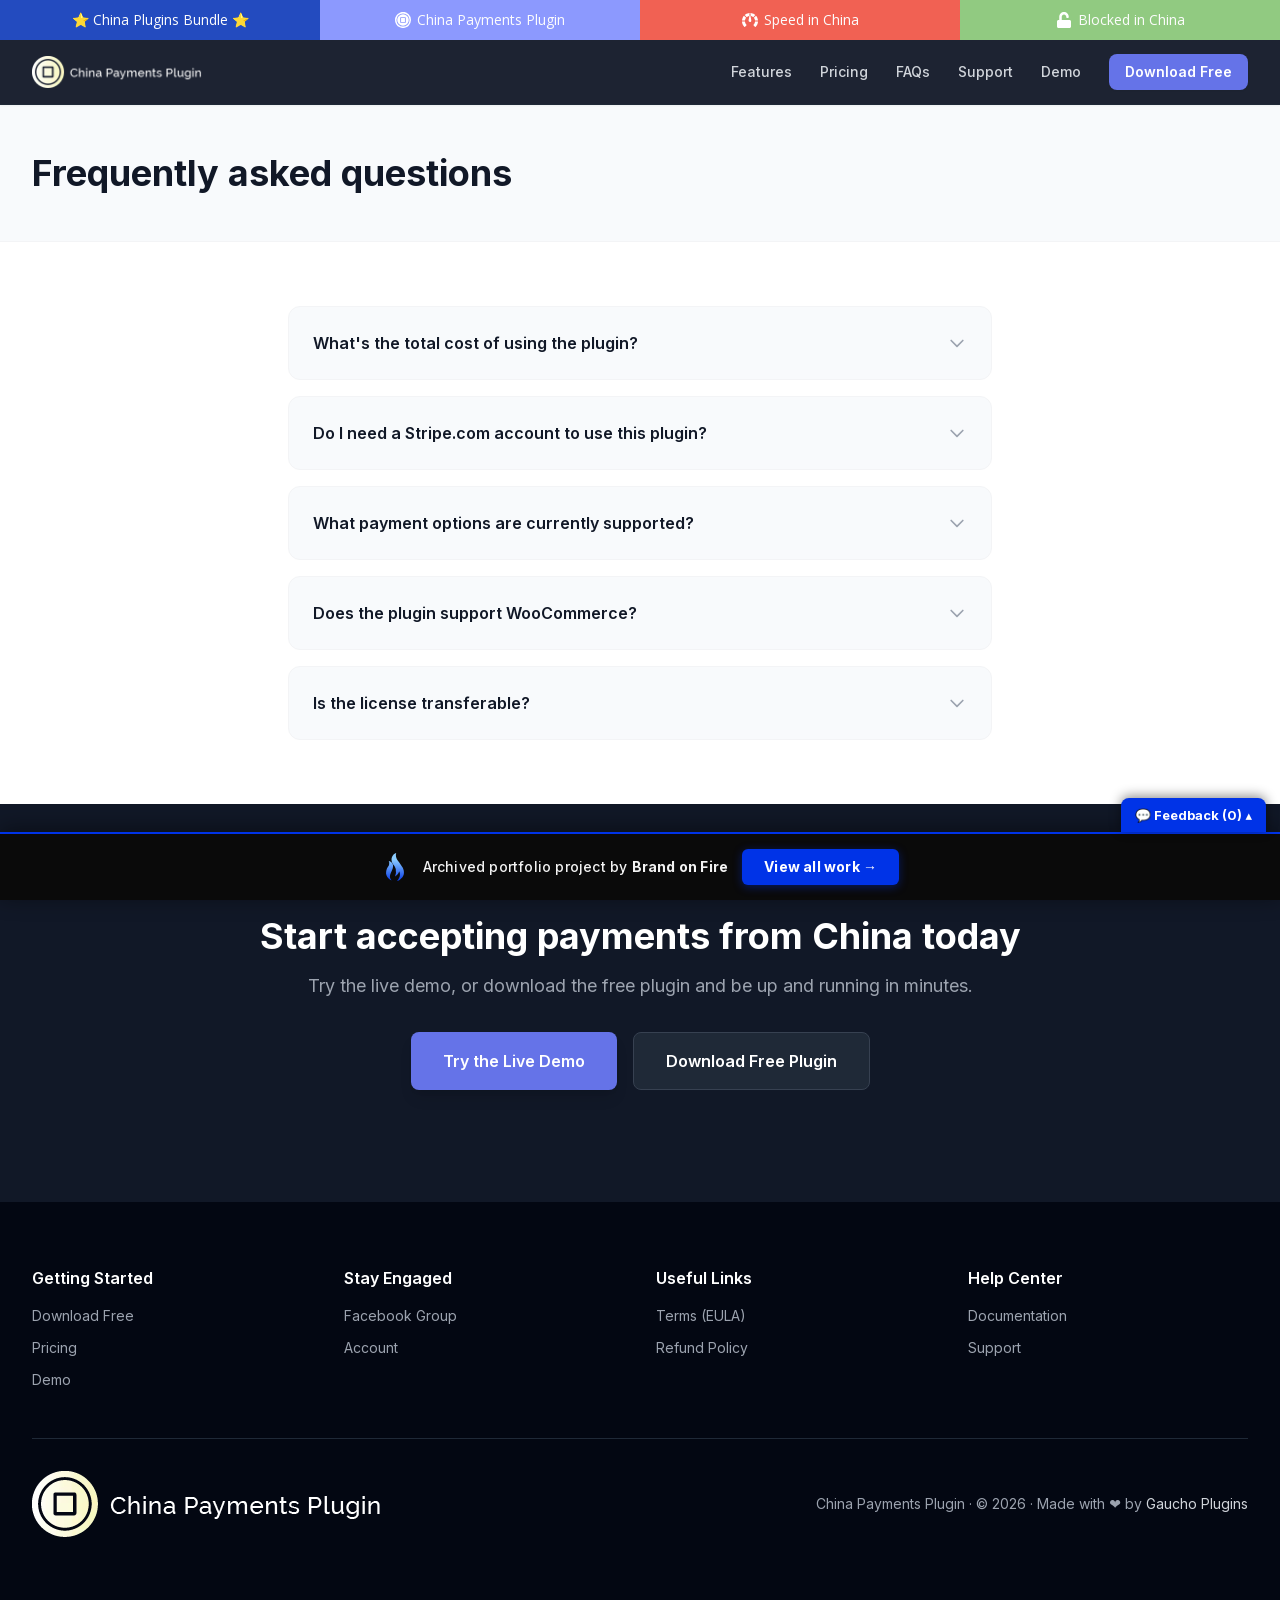
==== commit 954b3262: "fix(portfolio): internal menu anchors + neutralize external links + cap oversized header logo" ====
--- a/faq/index.html
+++ b/faq/index.html
@@ -1,4 +1,4 @@
-<!doctype html><html lang="en" class="scroll-smooth" data-bofp="0"><head><meta charset="utf-8"><link rel="icon" href="/assets/img/icon.png" type="image/png"><link rel="apple-touch-icon" href="/assets/img/icon.png"><meta name="viewport" content="width=device-width, initial-scale=1"><title>FAQ — China Payments Plugin</title><meta name="description" content="Answers to common questions about accepting WeChat Pay &amp; Alipay on WordPress with China Payments Plugin."><meta name="keywords" content="WeChat Pay WordPress, Alipay WooCommerce, China payment gateway, accept payments from China, Stripe WeChat Pay, Chinese payments WordPress"><link rel="canonical" href="/faq/"><meta property="og:type" content="website"><meta property="og:title" content="China Payments Plugin – Accept WeChat Pay &amp; Alipay on WordPress"><meta property="og:description" content="Accept WeChat Pay, Alipay, and credit cards on your WordPress site via Stripe — optimized for Chinese customers. 5,000+ sites, $3M+ processed."><meta property="og:url" content="/"><meta property="og:site_name" content="China Payments Plugin"><meta property="og:image" content="/assets/img/hero.png"><meta name="twitter:card" content="summary_large_image"><meta name="twitter:title" content="China Payments Plugin – WeChat Pay &amp; Alipay for WordPress"><meta name="twitter:description" content="Accept WeChat Pay &amp; Alipay via Stripe on your WordPress site. Optimized for Chinese customers."><link rel="stylesheet" href="../style.css"><style>[data-bofp="1"]{background-color:rgb(255, 255, 255)!important;color:rgb(31, 41, 55)!important}[data-bofp="2"]{background-color:rgba(17, 24, 39, 0.95)!important;color:rgb(31, 41, 55)!important}[data-bofp="3"]{background-color:rgb(248, 250, 252)!important;color:rgb(31, 41, 55)!important}[data-bofp="4"]{background-color:rgb(248, 250, 252)!important;color:rgb(31, 41, 55)!important}[data-bofp="5"]{background-color:rgb(248, 250, 252)!important;color:rgb(31, 41, 55)!important}[data-bofp="6"]{background-color:rgb(248, 250, 252)!important;color:rgb(31, 41, 55)!important}[data-bofp="7"]{background-color:rgb(248, 250, 252)!important;color:rgb(31, 41, 55)!important}[data-bofp="8"]{background-color:rgb(248, 250, 252)!important;color:rgb(31, 41, 55)!important}[data-bofp="9"]{background-color:rgb(17, 24, 39)!important;color:rgb(31, 41, 55)!important}[data-bofp="10"]{background-color:rgb(3, 7, 18)!important;color:rgb(156, 163, 175)!important}</style><meta name="robots" content="noindex, nofollow"><style id="bof-iconfix">.h-\[76px\]{height:76px !important;width:auto !important;}[class*="h-[76px]"]{height:76px !important;width:auto !important;}</style></head><body class="font-sans text-gray-800 bg-white antialiased" data-bofp="1"><div class="gp-strip"><a href="https://chinaplugins.com/" class="gp-s-bundle">⭐ China Plugins Bundle ⭐</a><a href="../index.html" class="gp-s-cpp active"><span class="gp-icon"><svg xmlns="http://www.w3.org/2000/svg" viewBox="0 0 55 55"><path fill="#fff" d="M16.8,52.84A27.53,27.53,0,0,1,0,27.5,27.53,27.53,0,0,1,16.8,2.17,27.43,27.43,0,0,1,46.94,8.06a27.47,27.47,0,0,1,0,38.88,27.68,27.68,0,0,1-8.75,5.9,27.58,27.58,0,0,1-21.4,0ZM5,27.5A22.5,22.5,0,1,0,27.5,5,22.52,22.52,0,0,0,5,27.5Zm2.68,0A19.82,19.82,0,1,1,27.5,47.32,19.84,19.84,0,0,1,7.68,27.5Zm10.11-7.88V35.38a1.84,1.84,0,0,0,1.83,1.84H35.38a1.85,1.85,0,0,0,1.84-1.84V19.62a1.85,1.85,0,0,0-1.84-1.84H19.62a1.85,1.85,0,0,0-1.84,1.84h0Zm3.08,14.51V20.87H34.13V34.13Z"></path></svg></span>China Payments Plugin</a><a href="https://speedinchinaplugin.com/" class="gp-s-sic"><span class="gp-icon"><svg xmlns="http://www.w3.org/2000/svg" viewBox="0 0 75 66"><path fill="#fff" d="M12.547,66a1.055,1.055,0,0,1-.2-.02c-.569-.112-.649-.19-1.17-.7L11,65.116a44.951,44.951,0,0,1-7.673-10.9A34.6,34.6,0,0,1,.5,44.948,37.281,37.281,0,0,1,0,40.433H13.87a24.984,24.984,0,0,0,2.054,7.8,32.464,32.464,0,0,0,4.985,7.153,3.564,3.564,0,0,1,.453,1.259,2.631,2.631,0,0,1-.211,1.2l-7.643,7.767A1.607,1.607,0,0,1,12.547,66Zm50-.01a1.7,1.7,0,0,1-1.039-.484L53.848,57.84a2.621,2.621,0,0,1-.211-1.2,3.552,3.552,0,0,1,.453-1.259,32.411,32.411,0,0,0,4.985-7.153,25.185,25.185,0,0,0,2.054-7.8H75v.01a37.9,37.9,0,0,1-.5,4.5,34.6,34.6,0,0,1-2.831,9.27A44.952,44.952,0,0,1,64,65.116c-.11.106-.2.2-.282.277a1.442,1.442,0,0,1-1.029.586A1.027,1.027,0,0,1,62.542,65.99ZM75,35.889H61.069a23.519,23.519,0,0,0-1.48-6.754,29.844,29.844,0,0,0-3.806-6.386L65.57,12.741l.008.008a36.554,36.554,0,0,1,2.386,2.98,36.3,36.3,0,0,1,4.162,7.328A49.716,49.716,0,0,1,75,35.888Zm-61.069,0H0v-.006A49.8,49.8,0,0,1,2.874,23.056a36.315,36.315,0,0,1,4.162-7.328A35.609,35.609,0,0,1,9.43,12.741l9.788,10.008a29.714,29.714,0,0,0-3.806,6.386,23.751,23.751,0,0,0-1.48,6.753Zm8.487-16.271h0L12.6,9.64l.015-.012a79.218,79.218,0,0,1,6.541-4.654A30.831,30.831,0,0,1,23.9,2.64,38.621,38.621,0,0,1,29.85.829,53.184,53.184,0,0,1,35.378,0V4.8a4.075,4.075,0,0,0-.3.921c-.03.157-.751,3.892-1.642,8.6a18.535,18.535,0,0,0-4.528,1.214,31.123,31.123,0,0,0-6.494,4.083Zm30.241,0h0a31.148,31.148,0,0,0-6.495-4.083,18.493,18.493,0,0,0-4.4-1.2C40.8,9.557,40.007,5.809,40,5.771a4.157,4.157,0,0,0-.3-1.078V0h.016a53.828,53.828,0,0,1,5.512.828A38.585,38.585,0,0,1,51.179,2.64a30.8,30.8,0,0,1,4.743,2.333A79.869,79.869,0,0,1,62.477,9.64L52.66,19.618Z"></path><path fill="#fff" d="M24.431,24.4a2.1,2.1,0,0,0,.485-1.524,3.069,3.069,0,0,0-.5-1.326S11.9,2.959,10.866,1.926A6.775,6.775,0,0,0,9.183.6S4.41-1.286,1.672,1.639.382,8.481.382,8.481s-.011.42,1.348,2.2,19.79,13.7,19.79,13.7a3.088,3.088,0,0,0,1.349.592A2.1,2.1,0,0,0,24.431,24.4Z" transform="translate(37.287 44.82) rotate(-135)"></path></svg></span>Speed in China</a><a href="https://blockedinchinaplugin.com/" class="gp-s-bic"><span class="gp-icon"><svg xmlns="http://www.w3.org/2000/svg" viewBox="0 0 448 512"><path fill="#fff" d="M400 256H152V152.9c0-39.6 31.7-72.5 71.3-72.9 40-.4 72.7 32.1 72.7 72v16c0 13.3 10.7 24 24 24h32c13.3 0 24-10.7 24-24v-16C376 68 307.5 0 223.5 0 139.5 0 72 68 72 152v104H48c-26.5 0-48 21.5-48 48v160c0 26.5 21.5 48 48 48h352c26.5 0 48-21.5 48-48V304c0-26.5-21.5-48-48-48z"></path></svg></span>Blocked in China</a></div><header class="sticky top-0 z-50 bg-gray-900/95 backdrop-blur-sm border-b border-gray-800 shadow-sm" data-bofp="2"><nav class="max-w-7xl mx-auto px-4 sm:px-6 lg:px-8"><div class="flex items-center justify-between h-16"><a href="../index.html" class="flex items-center gap-2.5" aria-label="China Payments Plugin home"><img src="../_a/1bdbb308a877.webp" alt="China Payments Plugin" class="h-7 w-auto" decoding="sync"></a><div class="hidden md:flex items-center gap-7"><a href="../index.html" class="text-sm font-medium text-gray-300 hover:text-brand-400 transition-colors">Features</a><a href="../index.html" class="text-sm font-medium text-gray-300 hover:text-brand-400 transition-colors">Pricing</a><a href="../faq/index.html" class="text-sm font-medium text-gray-300 hover:text-brand-400 transition-colors">FAQs</a><a href="https://chinaplugins.com/support/" class="text-sm font-medium text-gray-300 hover:text-brand-400 transition-colors">Support</a><a href="https://demo.chinapaymentsplugin.com/" target="_blank" rel="noopener" class="text-sm font-medium text-gray-300 hover:text-brand-400 transition-colors">Demo</a><a href="https://wordpress.org/plugins/wp-stripe-global-payments/" target="_blank" rel="noopener" class="inline-flex items-center px-4 py-2 bg-brand-500 text-white text-sm font-semibold rounded-lg hover:bg-brand-600 transition-colors shadow-sm">Download Free</a></div><button id="mobile-menu-btn" class="md:hidden p-2 text-gray-300 hover:text-brand-400" aria-label="Toggle menu"><svg class="w-6 h-6" fill="none" stroke="currentColor" viewBox="0 0 24 24"><path stroke-linecap="round" stroke-linejoin="round" stroke-width="2" d="M4 6h16M4 12h16M4 18h16"></path></svg></button></div><div id="mobile-menu" class="hidden md:hidden pb-4"><div class="flex flex-col gap-3"><a href="../index.html" class="text-sm font-medium text-gray-300 hover:text-brand-400 py-1">Features</a><a href="../index.html" class="text-sm font-medium text-gray-300 hover:text-brand-400 py-1">Pricing</a><a href="../faq/index.html" class="text-sm font-medium text-gray-300 hover:text-brand-400 py-1">FAQs</a><a href="https://chinaplugins.com/support/" class="text-sm font-medium text-gray-300 hover:text-brand-400 py-1">Support</a><a href="https://demo.chinapaymentsplugin.com/" target="_blank" rel="noopener" class="text-sm font-medium text-gray-300 hover:text-brand-400 py-1">Demo</a><a href="https://wordpress.org/plugins/wp-stripe-global-payments/" target="_blank" rel="noopener" class="inline-flex items-center justify-center w-full px-4 py-2 bg-brand-500 text-white text-sm font-semibold rounded-lg mt-2">Download Free</a></div></div></nav></header><main><section class="bg-surface-50 border-b border-gray-100 py-12" data-bofp="3"><div class="max-w-7xl mx-auto px-4 sm:px-6 lg:px-8"><h1 class="text-3xl sm:text-4xl font-bold text-gray-900">Frequently asked questions</h1></div></section><div class="max-w-3xl mx-auto px-4 sm:px-6 lg:px-8 py-16"><div class="space-y-4"><details class="group bg-surface-50 rounded-xl border border-gray-100 p-6" data-bofp="4"><summary class="flex items-center justify-between cursor-pointer font-semibold text-gray-900 list-none">What's the total cost of using the plugin?<svg class="w-5 h-5 text-gray-400 group-open:rotate-180 transition-transform" fill="none" stroke="currentColor" viewBox="0 0 24 24"><path stroke-linecap="round" stroke-linejoin="round" stroke-width="2" d="M19 9l-7 7-7-7"></path></svg></summary><p class="text-gray-600 leading-relaxed mt-4 text-sm">The free version has a small 2% transaction fee on top of Stripe's standard fees to help us continue supporting the WordPress community. The paid version is $99/year and charges no transaction fees on top of Stripe's standard fees.</p></details><details class="group bg-surface-50 rounded-xl border border-gray-100 p-6" data-bofp="5"><summary class="flex items-center justify-between cursor-pointer font-semibold text-gray-900 list-none">Do I need a Stripe.com account to use this plugin?<svg class="w-5 h-5 text-gray-400 group-open:rotate-180 transition-transform" fill="none" stroke="currentColor" viewBox="0 0 24 24"><path stroke-linecap="round" stroke-linejoin="round" stroke-width="2" d="M19 9l-7 7-7-7"></path></svg></summary><p class="text-gray-600 leading-relaxed mt-4 text-sm">Yes. Please sign up for a Stripe.com account in your country.</p></details><details class="group bg-surface-50 rounded-xl border border-gray-100 p-6" data-bofp="6"><summary class="flex items-center justify-between cursor-pointer font-semibold text-gray-900 list-none">What payment options are currently supported?<svg class="w-5 h-5 text-gray-400 group-open:rotate-180 transition-transform" fill="none" stroke="currentColor" viewBox="0 0 24 24"><path stroke-linecap="round" stroke-linejoin="round" stroke-width="2" d="M19 9l-7 7-7-7"></path></svg></summary><p class="text-gray-600 leading-relaxed mt-4 text-sm">WeChat Pay and Alipay payments are supported in the free version with a small 2% transaction fee on top of Stripe fees. You can upgrade to the PRO version to remove the transaction fee.</p></details><details class="group bg-surface-50 rounded-xl border border-gray-100 p-6" data-bofp="7"><summary class="flex items-center justify-between cursor-pointer font-semibold text-gray-900 list-none">Does the plugin support WooCommerce?<svg class="w-5 h-5 text-gray-400 group-open:rotate-180 transition-transform" fill="none" stroke="currentColor" viewBox="0 0 24 24"><path stroke-linecap="round" stroke-linejoin="round" stroke-width="2" d="M19 9l-7 7-7-7"></path></svg></summary><p class="text-gray-600 leading-relaxed mt-4 text-sm">Yes! WeChat Pay and Alipay payments are fully supported with WooCommerce.</p></details><details class="group bg-surface-50 rounded-xl border border-gray-100 p-6" data-bofp="8"><summary class="flex items-center justify-between cursor-pointer font-semibold text-gray-900 list-none">Is the license transferable?<svg class="w-5 h-5 text-gray-400 group-open:rotate-180 transition-transform" fill="none" stroke="currentColor" viewBox="0 0 24 24"><path stroke-linecap="round" stroke-linejoin="round" stroke-width="2" d="M19 9l-7 7-7-7"></path></svg></summary><p class="text-gray-600 leading-relaxed mt-4 text-sm">Yes! Your license is fully transferable across sites. It simply needs to be deactivated in the old website's WordPress Dashboard or in your Account area.</p></details></div></div><section class="py-20 lg:py-28 bg-gray-900" data-bofp="9"><div class="max-w-4xl mx-auto px-4 sm:px-6 lg:px-8 text-center"><h2 class="text-3xl sm:text-4xl font-bold text-white mb-4">Start accepting payments from China today</h2><p class="text-lg text-gray-400 mb-8 max-w-2xl mx-auto">Try the live demo, or download the free plugin and be up and running in minutes.</p><div class="flex flex-col sm:flex-row gap-4 justify-center"><a href="https://demo.chinapaymentsplugin.com/" target="_blank" rel="noopener" class="inline-flex items-center justify-center px-8 py-4 bg-brand-500 text-white font-semibold rounded-lg hover:bg-brand-600 transition-colors shadow-lg text-base">Try the Live Demo</a><a href="https://wordpress.org/plugins/wp-stripe-global-payments/" target="_blank" rel="noopener" class="inline-flex items-center justify-center px-8 py-4 bg-gray-800 text-white font-semibold rounded-lg hover:bg-gray-700 transition-colors border border-gray-700 text-base">Download Free Plugin</a></div></div></section></main><footer class="bg-gray-950 text-gray-400 py-16" data-bofp="10"><div class="max-w-7xl mx-auto px-4 sm:px-6 lg:px-8"><div class="grid sm:grid-cols-2 lg:grid-cols-4 gap-8 mb-12"><div><h4 class="text-white font-semibold mb-4">Getting Started</h4><ul class="space-y-3 text-sm"><li><a href="https://wordpress.org/plugins/wp-stripe-global-payments/" target="_blank" rel="noopener" class="hover:text-brand-400 transition-colors">Download Free</a></li><li><a href="../index.html" class="hover:text-brand-400 transition-colors">Pricing</a></li><li><a href="https://demo.chinapaymentsplugin.com/" target="_blank" rel="noopener" class="hover:text-brand-400 transition-colors">Demo</a></li></ul></div><div><h4 class="text-white font-semibold mb-4">Stay Engaged</h4><ul class="space-y-3 text-sm"><li><a href="https://www.facebook.com/groups/559064778784087" target="_blank" rel="noopener" class="hover:text-brand-400 transition-colors">Facebook Group</a></li><li><a href="https://gauchoplugins.com/account/" target="_blank" rel="noopener" class="hover:text-brand-400 transition-colors">Account</a></li></ul></div><div><h4 class="text-white font-semibold mb-4">Useful Links</h4><ul class="space-y-3 text-sm"><li><a href="https://freemius.com/terms/2959/wp-stripe-global-payments/" target="_blank" rel="noopener" class="hover:text-brand-400 transition-colors">Terms (EULA)</a></li><li><a href="https://freemius.com/terms/2959/wp-stripe-global-payments/#refund_policy" target="_blank" rel="noopener" class="hover:text-brand-400 transition-colors">Refund Policy</a></li></ul></div><div><h4 class="text-white font-semibold mb-4">Help Center</h4><ul class="space-y-3 text-sm"><li><a href="https://docs.chinapaymentsplugin.com/" target="_blank" rel="noopener" class="hover:text-brand-400 transition-colors">Documentation</a></li><li><a href="https://chinaplugins.com/support/" class="hover:text-brand-400 transition-colors">Support</a></li></ul></div></div><div class="border-t border-gray-800 pt-8 flex flex-col sm:flex-row items-center justify-between gap-4 text-sm"><div class="flex items-center gap-2.5"><img src="../_a/1bdbb308a877.webp" alt="China Payments Plugin" class="h-6 w-auto" decoding="sync"></div><p>China Payments Plugin · © 2026 · Made with ❤️ by <a href="https://gauchoplugins.com/" target="_blank" rel="noopener" class="text-gray-300 hover:text-brand-400">Gaucho Plugins</a></p></div></div></footer><div class="fomo-popup" role="status" aria-live="polite"></div><!-- bof-portfolio-bar --><a href="https://brandonfire.com/portfolio/" id="bof-portfolio-bar" rel="noopener" style="position:fixed;left:0;right:0;bottom:0;z-index:2147483647;display:flex;align-items:center;justify-content:center;gap:14px;flex-wrap:wrap;background:#0a0a0a;color:#ffffff !important;font-family:Inter,-apple-system,BlinkMacSystemFont,'Segoe UI',Roboto,Helvetica,Arial,sans-serif;font-size:14px;font-weight:500;line-height:1;letter-spacing:.2px;padding:15px 18px;text-decoration:none !important;box-shadow:0 -3px 22px rgba(0,0,0,.45);border-top:2px solid #0033e7;box-sizing:border-box;"><img src="[data-uri]" alt="" width="28" height="28" style="display:block;flex:0 0 auto;width:28px;height:28px;"><span style="opacity:.95;color:#fff;">Archived portfolio project by <strong style="font-weight:700;color:#fff;">Brand&nbsp;on&nbsp;Fire</strong></span><span style="background:#0033e7;color:#fff;padding:11px 22px;border-radius:6px;font-weight:700;font-size:14px;white-space:nowrap;box-shadow:0 2px 10px rgba(0,51,231,.4);">View&nbsp;all&nbsp;work&nbsp;&rarr;</span></a><script>(function(){function p(){var b=document.getElementById("bof-portfolio-bar");if(b&&document.body)document.body.style.setProperty("padding-bottom",b.offsetHeight+"px","important");}if(document.readyState!=="loading")p();else document.addEventListener("DOMContentLoaded",p);window.addEventListener("resize",p);})();</script><script>/* Brand on Fire portfolio feedback collector. One shared origin (brand-on-fire.github.io) => one shared
+<!doctype html><html lang="en" class="scroll-smooth" data-bofp="0"><head><meta charset="utf-8"><link rel="icon" href="/assets/img/icon.png" type="image/png"><link rel="apple-touch-icon" href="/assets/img/icon.png"><meta name="viewport" content="width=device-width, initial-scale=1"><title>FAQ — China Payments Plugin</title><meta name="description" content="Answers to common questions about accepting WeChat Pay &amp; Alipay on WordPress with China Payments Plugin."><meta name="keywords" content="WeChat Pay WordPress, Alipay WooCommerce, China payment gateway, accept payments from China, Stripe WeChat Pay, Chinese payments WordPress"><link rel="canonical" href="/faq/"><meta property="og:type" content="website"><meta property="og:title" content="China Payments Plugin – Accept WeChat Pay &amp; Alipay on WordPress"><meta property="og:description" content="Accept WeChat Pay, Alipay, and credit cards on your WordPress site via Stripe — optimized for Chinese customers. 5,000+ sites, $3M+ processed."><meta property="og:url" content="/"><meta property="og:site_name" content="China Payments Plugin"><meta property="og:image" content="/assets/img/hero.png"><meta name="twitter:card" content="summary_large_image"><meta name="twitter:title" content="China Payments Plugin – WeChat Pay &amp; Alipay for WordPress"><meta name="twitter:description" content="Accept WeChat Pay &amp; Alipay via Stripe on your WordPress site. Optimized for Chinese customers."><link rel="stylesheet" href="../style.css"><style>[data-bofp="1"]{background-color:rgb(255, 255, 255)!important;color:rgb(31, 41, 55)!important}[data-bofp="2"]{background-color:rgba(17, 24, 39, 0.95)!important;color:rgb(31, 41, 55)!important}[data-bofp="3"]{background-color:rgb(248, 250, 252)!important;color:rgb(31, 41, 55)!important}[data-bofp="4"]{background-color:rgb(248, 250, 252)!important;color:rgb(31, 41, 55)!important}[data-bofp="5"]{background-color:rgb(248, 250, 252)!important;color:rgb(31, 41, 55)!important}[data-bofp="6"]{background-color:rgb(248, 250, 252)!important;color:rgb(31, 41, 55)!important}[data-bofp="7"]{background-color:rgb(248, 250, 252)!important;color:rgb(31, 41, 55)!important}[data-bofp="8"]{background-color:rgb(248, 250, 252)!important;color:rgb(31, 41, 55)!important}[data-bofp="9"]{background-color:rgb(17, 24, 39)!important;color:rgb(31, 41, 55)!important}[data-bofp="10"]{background-color:rgb(3, 7, 18)!important;color:rgb(156, 163, 175)!important}</style><meta name="robots" content="noindex, nofollow"><style id="bof-iconfix">.h-\[76px\]{height:76px !important;width:auto !important;}[class*="h-[76px]"]{height:76px !important;width:auto !important;}</style></head><body class="font-sans text-gray-800 bg-white antialiased" data-bofp="1"><div class="gp-strip"><a href="#" class="gp-s-bundle">⭐ China Plugins Bundle ⭐</a><a href="../index.html" class="gp-s-cpp active"><span class="gp-icon"><svg xmlns="http://www.w3.org/2000/svg" viewBox="0 0 55 55"><path fill="#fff" d="M16.8,52.84A27.53,27.53,0,0,1,0,27.5,27.53,27.53,0,0,1,16.8,2.17,27.43,27.43,0,0,1,46.94,8.06a27.47,27.47,0,0,1,0,38.88,27.68,27.68,0,0,1-8.75,5.9,27.58,27.58,0,0,1-21.4,0ZM5,27.5A22.5,22.5,0,1,0,27.5,5,22.52,22.52,0,0,0,5,27.5Zm2.68,0A19.82,19.82,0,1,1,27.5,47.32,19.84,19.84,0,0,1,7.68,27.5Zm10.11-7.88V35.38a1.84,1.84,0,0,0,1.83,1.84H35.38a1.85,1.85,0,0,0,1.84-1.84V19.62a1.85,1.85,0,0,0-1.84-1.84H19.62a1.85,1.85,0,0,0-1.84,1.84h0Zm3.08,14.51V20.87H34.13V34.13Z"></path></svg></span>China Payments Plugin</a><a href="#" class="gp-s-sic"><span class="gp-icon"><svg xmlns="http://www.w3.org/2000/svg" viewBox="0 0 75 66"><path fill="#fff" d="M12.547,66a1.055,1.055,0,0,1-.2-.02c-.569-.112-.649-.19-1.17-.7L11,65.116a44.951,44.951,0,0,1-7.673-10.9A34.6,34.6,0,0,1,.5,44.948,37.281,37.281,0,0,1,0,40.433H13.87a24.984,24.984,0,0,0,2.054,7.8,32.464,32.464,0,0,0,4.985,7.153,3.564,3.564,0,0,1,.453,1.259,2.631,2.631,0,0,1-.211,1.2l-7.643,7.767A1.607,1.607,0,0,1,12.547,66Zm50-.01a1.7,1.7,0,0,1-1.039-.484L53.848,57.84a2.621,2.621,0,0,1-.211-1.2,3.552,3.552,0,0,1,.453-1.259,32.411,32.411,0,0,0,4.985-7.153,25.185,25.185,0,0,0,2.054-7.8H75v.01a37.9,37.9,0,0,1-.5,4.5,34.6,34.6,0,0,1-2.831,9.27A44.952,44.952,0,0,1,64,65.116c-.11.106-.2.2-.282.277a1.442,1.442,0,0,1-1.029.586A1.027,1.027,0,0,1,62.542,65.99ZM75,35.889H61.069a23.519,23.519,0,0,0-1.48-6.754,29.844,29.844,0,0,0-3.806-6.386L65.57,12.741l.008.008a36.554,36.554,0,0,1,2.386,2.98,36.3,36.3,0,0,1,4.162,7.328A49.716,49.716,0,0,1,75,35.888Zm-61.069,0H0v-.006A49.8,49.8,0,0,1,2.874,23.056a36.315,36.315,0,0,1,4.162-7.328A35.609,35.609,0,0,1,9.43,12.741l9.788,10.008a29.714,29.714,0,0,0-3.806,6.386,23.751,23.751,0,0,0-1.48,6.753Zm8.487-16.271h0L12.6,9.64l.015-.012a79.218,79.218,0,0,1,6.541-4.654A30.831,30.831,0,0,1,23.9,2.64,38.621,38.621,0,0,1,29.85.829,53.184,53.184,0,0,1,35.378,0V4.8a4.075,4.075,0,0,0-.3.921c-.03.157-.751,3.892-1.642,8.6a18.535,18.535,0,0,0-4.528,1.214,31.123,31.123,0,0,0-6.494,4.083Zm30.241,0h0a31.148,31.148,0,0,0-6.495-4.083,18.493,18.493,0,0,0-4.4-1.2C40.8,9.557,40.007,5.809,40,5.771a4.157,4.157,0,0,0-.3-1.078V0h.016a53.828,53.828,0,0,1,5.512.828A38.585,38.585,0,0,1,51.179,2.64a30.8,30.8,0,0,1,4.743,2.333A79.869,79.869,0,0,1,62.477,9.64L52.66,19.618Z"></path><path fill="#fff" d="M24.431,24.4a2.1,2.1,0,0,0,.485-1.524,3.069,3.069,0,0,0-.5-1.326S11.9,2.959,10.866,1.926A6.775,6.775,0,0,0,9.183.6S4.41-1.286,1.672,1.639.382,8.481.382,8.481s-.011.42,1.348,2.2,19.79,13.7,19.79,13.7a3.088,3.088,0,0,0,1.349.592A2.1,2.1,0,0,0,24.431,24.4Z" transform="translate(37.287 44.82) rotate(-135)"></path></svg></span>Speed in China</a><a href="#" class="gp-s-bic"><span class="gp-icon"><svg xmlns="http://www.w3.org/2000/svg" viewBox="0 0 448 512"><path fill="#fff" d="M400 256H152V152.9c0-39.6 31.7-72.5 71.3-72.9 40-.4 72.7 32.1 72.7 72v16c0 13.3 10.7 24 24 24h32c13.3 0 24-10.7 24-24v-16C376 68 307.5 0 223.5 0 139.5 0 72 68 72 152v104H48c-26.5 0-48 21.5-48 48v160c0 26.5 21.5 48 48 48h352c26.5 0 48-21.5 48-48V304c0-26.5-21.5-48-48-48z"></path></svg></span>Blocked in China</a></div><header class="sticky top-0 z-50 bg-gray-900/95 backdrop-blur-sm border-b border-gray-800 shadow-sm" data-bofp="2"><nav class="max-w-7xl mx-auto px-4 sm:px-6 lg:px-8"><div class="flex items-center justify-between h-16"><a href="../index.html" class="flex items-center gap-2.5" aria-label="China Payments Plugin home"><img src="../_a/1bdbb308a877.webp" alt="China Payments Plugin" class="h-7 w-auto" decoding="sync"></a><div class="hidden md:flex items-center gap-7"><a href="../index.html#features" class="text-sm font-medium text-gray-300 hover:text-brand-400 transition-colors">Features</a><a href="../index.html#pricing" class="text-sm font-medium text-gray-300 hover:text-brand-400 transition-colors">Pricing</a><a href="../faq/index.html" class="text-sm font-medium text-gray-300 hover:text-brand-400 transition-colors">FAQs</a><a href="#" class="text-sm font-medium text-gray-300 hover:text-brand-400 transition-colors">Support</a><a href="#" target="_blank" rel="noopener" class="text-sm font-medium text-gray-300 hover:text-brand-400 transition-colors">Demo</a><a href="#" target="_blank" rel="noopener" class="inline-flex items-center px-4 py-2 bg-brand-500 text-white text-sm font-semibold rounded-lg hover:bg-brand-600 transition-colors shadow-sm">Download Free</a></div><button id="mobile-menu-btn" class="md:hidden p-2 text-gray-300 hover:text-brand-400" aria-label="Toggle menu"><svg class="w-6 h-6" fill="none" stroke="currentColor" viewBox="0 0 24 24"><path stroke-linecap="round" stroke-linejoin="round" stroke-width="2" d="M4 6h16M4 12h16M4 18h16"></path></svg></button></div><div id="mobile-menu" class="hidden md:hidden pb-4"><div class="flex flex-col gap-3"><a href="../index.html#features" class="text-sm font-medium text-gray-300 hover:text-brand-400 py-1">Features</a><a href="../index.html#pricing" class="text-sm font-medium text-gray-300 hover:text-brand-400 py-1">Pricing</a><a href="../faq/index.html" class="text-sm font-medium text-gray-300 hover:text-brand-400 py-1">FAQs</a><a href="#" class="text-sm font-medium text-gray-300 hover:text-brand-400 py-1">Support</a><a href="#" target="_blank" rel="noopener" class="text-sm font-medium text-gray-300 hover:text-brand-400 py-1">Demo</a><a href="#" target="_blank" rel="noopener" class="inline-flex items-center justify-center w-full px-4 py-2 bg-brand-500 text-white text-sm font-semibold rounded-lg mt-2">Download Free</a></div></div></nav></header><main><section class="bg-surface-50 border-b border-gray-100 py-12" data-bofp="3"><div class="max-w-7xl mx-auto px-4 sm:px-6 lg:px-8"><h1 class="text-3xl sm:text-4xl font-bold text-gray-900">Frequently asked questions</h1></div></section><div class="max-w-3xl mx-auto px-4 sm:px-6 lg:px-8 py-16"><div class="space-y-4"><details class="group bg-surface-50 rounded-xl border border-gray-100 p-6" data-bofp="4"><summary class="flex items-center justify-between cursor-pointer font-semibold text-gray-900 list-none">What's the total cost of using the plugin?<svg class="w-5 h-5 text-gray-400 group-open:rotate-180 transition-transform" fill="none" stroke="currentColor" viewBox="0 0 24 24"><path stroke-linecap="round" stroke-linejoin="round" stroke-width="2" d="M19 9l-7 7-7-7"></path></svg></summary><p class="text-gray-600 leading-relaxed mt-4 text-sm">The free version has a small 2% transaction fee on top of Stripe's standard fees to help us continue supporting the WordPress community. The paid version is $99/year and charges no transaction fees on top of Stripe's standard fees.</p></details><details class="group bg-surface-50 rounded-xl border border-gray-100 p-6" data-bofp="5"><summary class="flex items-center justify-between cursor-pointer font-semibold text-gray-900 list-none">Do I need a Stripe.com account to use this plugin?<svg class="w-5 h-5 text-gray-400 group-open:rotate-180 transition-transform" fill="none" stroke="currentColor" viewBox="0 0 24 24"><path stroke-linecap="round" stroke-linejoin="round" stroke-width="2" d="M19 9l-7 7-7-7"></path></svg></summary><p class="text-gray-600 leading-relaxed mt-4 text-sm">Yes. Please sign up for a Stripe.com account in your country.</p></details><details class="group bg-surface-50 rounded-xl border border-gray-100 p-6" data-bofp="6"><summary class="flex items-center justify-between cursor-pointer font-semibold text-gray-900 list-none">What payment options are currently supported?<svg class="w-5 h-5 text-gray-400 group-open:rotate-180 transition-transform" fill="none" stroke="currentColor" viewBox="0 0 24 24"><path stroke-linecap="round" stroke-linejoin="round" stroke-width="2" d="M19 9l-7 7-7-7"></path></svg></summary><p class="text-gray-600 leading-relaxed mt-4 text-sm">WeChat Pay and Alipay payments are supported in the free version with a small 2% transaction fee on top of Stripe fees. You can upgrade to the PRO version to remove the transaction fee.</p></details><details class="group bg-surface-50 rounded-xl border border-gray-100 p-6" data-bofp="7"><summary class="flex items-center justify-between cursor-pointer font-semibold text-gray-900 list-none">Does the plugin support WooCommerce?<svg class="w-5 h-5 text-gray-400 group-open:rotate-180 transition-transform" fill="none" stroke="currentColor" viewBox="0 0 24 24"><path stroke-linecap="round" stroke-linejoin="round" stroke-width="2" d="M19 9l-7 7-7-7"></path></svg></summary><p class="text-gray-600 leading-relaxed mt-4 text-sm">Yes! WeChat Pay and Alipay payments are fully supported with WooCommerce.</p></details><details class="group bg-surface-50 rounded-xl border border-gray-100 p-6" data-bofp="8"><summary class="flex items-center justify-between cursor-pointer font-semibold text-gray-900 list-none">Is the license transferable?<svg class="w-5 h-5 text-gray-400 group-open:rotate-180 transition-transform" fill="none" stroke="currentColor" viewBox="0 0 24 24"><path stroke-linecap="round" stroke-linejoin="round" stroke-width="2" d="M19 9l-7 7-7-7"></path></svg></summary><p class="text-gray-600 leading-relaxed mt-4 text-sm">Yes! Your license is fully transferable across sites. It simply needs to be deactivated in the old website's WordPress Dashboard or in your Account area.</p></details></div></div><section class="py-20 lg:py-28 bg-gray-900" data-bofp="9"><div class="max-w-4xl mx-auto px-4 sm:px-6 lg:px-8 text-center"><h2 class="text-3xl sm:text-4xl font-bold text-white mb-4">Start accepting payments from China today</h2><p class="text-lg text-gray-400 mb-8 max-w-2xl mx-auto">Try the live demo, or download the free plugin and be up and running in minutes.</p><div class="flex flex-col sm:flex-row gap-4 justify-center"><a href="#" target="_blank" rel="noopener" class="inline-flex items-center justify-center px-8 py-4 bg-brand-500 text-white font-semibold rounded-lg hover:bg-brand-600 transition-colors shadow-lg text-base">Try the Live Demo</a><a href="#" target="_blank" rel="noopener" class="inline-flex items-center justify-center px-8 py-4 bg-gray-800 text-white font-semibold rounded-lg hover:bg-gray-700 transition-colors border border-gray-700 text-base">Download Free Plugin</a></div></div></section></main><footer class="bg-gray-950 text-gray-400 py-16" data-bofp="10"><div class="max-w-7xl mx-auto px-4 sm:px-6 lg:px-8"><div class="grid sm:grid-cols-2 lg:grid-cols-4 gap-8 mb-12"><div><h4 class="text-white font-semibold mb-4">Getting Started</h4><ul class="space-y-3 text-sm"><li><a href="#" target="_blank" rel="noopener" class="hover:text-brand-400 transition-colors">Download Free</a></li><li><a href="../index.html" class="hover:text-brand-400 transition-colors">Pricing</a></li><li><a href="#" target="_blank" rel="noopener" class="hover:text-brand-400 transition-colors">Demo</a></li></ul></div><div><h4 class="text-white font-semibold mb-4">Stay Engaged</h4><ul class="space-y-3 text-sm"><li><a href="#" target="_blank" rel="noopener" class="hover:text-brand-400 transition-colors">Facebook Group</a></li><li><a href="#" target="_blank" rel="noopener" class="hover:text-brand-400 transition-colors">Account</a></li></ul></div><div><h4 class="text-white font-semibold mb-4">Useful Links</h4><ul class="space-y-3 text-sm"><li><a href="#" target="_blank" rel="noopener" class="hover:text-brand-400 transition-colors">Terms (EULA)</a></li><li><a href="#" target="_blank" rel="noopener" class="hover:text-brand-400 transition-colors">Refund Policy</a></li></ul></div><div><h4 class="text-white font-semibold mb-4">Help Center</h4><ul class="space-y-3 text-sm"><li><a href="#" target="_blank" rel="noopener" class="hover:text-brand-400 transition-colors">Documentation</a></li><li><a href="#" class="hover:text-brand-400 transition-colors">Support</a></li></ul></div></div><div class="border-t border-gray-800 pt-8 flex flex-col sm:flex-row items-center justify-between gap-4 text-sm"><div class="flex items-center gap-2.5"><img src="../_a/1bdbb308a877.webp" alt="China Payments Plugin" class="h-6 w-auto" decoding="sync"></div><p>China Payments Plugin · © 2026 · Made with ❤️ by <a href="#" target="_blank" rel="noopener" class="text-gray-300 hover:text-brand-400">Gaucho Plugins</a></p></div></div></footer><div class="fomo-popup" role="status" aria-live="polite"></div><!-- bof-portfolio-bar --><a href="https://brandonfire.com/portfolio/" id="bof-portfolio-bar" rel="noopener" style="position:fixed;left:0;right:0;bottom:0;z-index:2147483647;display:flex;align-items:center;justify-content:center;gap:14px;flex-wrap:wrap;background:#0a0a0a;color:#ffffff !important;font-family:Inter,-apple-system,BlinkMacSystemFont,'Segoe UI',Roboto,Helvetica,Arial,sans-serif;font-size:14px;font-weight:500;line-height:1;letter-spacing:.2px;padding:15px 18px;text-decoration:none !important;box-shadow:0 -3px 22px rgba(0,0,0,.45);border-top:2px solid #0033e7;box-sizing:border-box;"><img src="[data-uri]" alt="" width="28" height="28" style="display:block;flex:0 0 auto;width:28px;height:28px;"><span style="opacity:.95;color:#fff;">Archived portfolio project by <strong style="font-weight:700;color:#fff;">Brand&nbsp;on&nbsp;Fire</strong></span><span style="background:#0033e7;color:#fff;padding:11px 22px;border-radius:6px;font-weight:700;font-size:14px;white-space:nowrap;box-shadow:0 2px 10px rgba(0,51,231,.4);">View&nbsp;all&nbsp;work&nbsp;&rarr;</span></a><script>(function(){function p(){var b=document.getElementById("bof-portfolio-bar");if(b&&document.body)document.body.style.setProperty("padding-bottom",b.offsetHeight+"px","important");}if(document.readyState!=="loading")p();else document.addEventListener("DOMContentLoaded",p);window.addEventListener("resize",p);})();</script><script>/* Brand on Fire portfolio feedback collector. One shared origin (brand-on-fire.github.io) => one shared
    localStorage; every comment is stamped with the site + page it was written on. Shadow DOM so the host
    site's CSS / pointer-events:none can't touch it. "Export all" copies everything for Claude. */
 (function () {
@@ -8,8 +8,9 @@
   function SV(a) { try { localStorage.setItem(K, JSON.stringify(a)); } catch (e) {} }
   function slug() { var p = location.pathname.split('/').filter(Boolean); return p[0] || '(home)'; }
   function pagePath() { var p = location.pathname.split('/').filter(Boolean); return '/' + p.slice(1).join('/') + (p.length > 1 ? '/' : ''); }
-  function draftKey() { return 'bof_fb_draft:' + location.pathname; }     // per-page draft, no bleed between sites
+  function draftKey() { return 'bof_fb_draft'; }     // one global draft so an in-progress comment survives navigation
   function barH() { var b = D.getElementById('bof-portfolio-bar'); return b ? b.offsetHeight : 0; }
+  function sync() { try { fetch('http://localhost:8799/sync', { method: 'POST', headers: { 'Content-Type': 'text/plain' }, body: JSON.stringify(L()), keepalive: true }).catch(function () {}); } catch (e) {} }
   function counts() { var a = L(), s = slug(), here = a.filter(function (c) { return c.site === s; }).length; return { here: here, total: a.length }; }
   var open = localStorage.getItem('bof_fb_open') === '1';
 
@@ -55,11 +56,11 @@
   R.getElementById('save').addEventListener('click', function () {
     var t = ta.value.trim(); if (!t) return;
     var a = L(); a.push({ site: slug(), page: location.pathname, text: t, ts: new Date().toISOString() }); SV(a);
-    ta.value = ''; localStorage.removeItem(draftKey()); refresh();
+    ta.value = ''; localStorage.removeItem(draftKey()); refresh(); sync();
     var b = R.getElementById('save'); b.textContent = 'Saved ✓ ' + slug(); setTimeout(function () { b.textContent = 'Save'; }, 1100);
   });
   R.getElementById('undo').addEventListener('click', function () {
-    var a = L(); if (!a.length) return; var last = a.pop(); SV(a); refresh();
+    var a = L(); if (!a.length) return; var last = a.pop(); SV(a); refresh(); sync();
     var b = R.getElementById('undo'); b.textContent = 'removed'; setTimeout(function () { b.textContent = 'Undo last'; }, 900);
   });
   R.getElementById('exp').addEventListener('click', function () {
@@ -69,6 +70,6 @@
     else window.prompt('Copy all (Cmd+C):', txt);
   });
   window.addEventListener('resize', refresh);
-  if (D.readyState !== 'loading') refresh(); else D.addEventListener('DOMContentLoaded', refresh);
+  if (D.readyState !== 'loading') { refresh(); sync(); } else D.addEventListener('DOMContentLoaded', function () { refresh(); sync(); });
 })();
 </script><!-- /bof-portfolio-bar --></body></html>
--- a/style.css
+++ b/style.css
@@ -1 +1,2 @@
-*,::after,::before{--tw-border-spacing-x:0;--tw-border-spacing-y:0;--tw-translate-x:0;--tw-translate-y:0;--tw-rotate:0;--tw-skew-x:0;--tw-skew-y:0;--tw-scale-x:1;--tw-scale-y:1;--tw-pan-x:;--tw-pan-y:;--tw-pinch-zoom:;--tw-scroll-snap-strictness:proximity;--tw-gradient-from-position:;--tw-gradient-via-position:;--tw-gradient-to-position:;--tw-ordinal:;--tw-slashed-zero:;--tw-numeric-figure:;--tw-numeric-spacing:;--tw-numeric-fraction:;--tw-ring-inset:;--tw-ring-offset-width:0px;--tw-ring-offset-color:#fff;--tw-ring-color:rgba(59,130,246,.5);--tw-ring-offset-shadow:0 0 #0000;--tw-ring-shadow:0 0 #0000;--tw-shadow:0 0 #0000;--tw-shadow-colored:0 0 #0000;--tw-blur:;--tw-brightness:;--tw-contrast:;--tw-grayscale:;--tw-hue-rotate:;--tw-invert:;--tw-saturate:;--tw-sepia:;--tw-drop-shadow:;--tw-backdrop-blur:;--tw-backdrop-brightness:;--tw-backdrop-contrast:;--tw-backdrop-grayscale:;--tw-backdrop-hue-rotate:;--tw-backdrop-invert:;--tw-backdrop-opacity:;--tw-backdrop-saturate:;--tw-backdrop-sepia:;--tw-contain-size:;--tw-contain-layout:;--tw-contain-paint:;--tw-contain-style:;}::backdrop{--tw-border-spacing-x:0;--tw-border-spacing-y:0;--tw-translate-x:0;--tw-translate-y:0;--tw-rotate:0;--tw-skew-x:0;--tw-skew-y:0;--tw-scale-x:1;--tw-scale-y:1;--tw-pan-x:;--tw-pan-y:;--tw-pinch-zoom:;--tw-scroll-snap-strictness:proximity;--tw-gradient-from-position:;--tw-gradient-via-position:;--tw-gradient-to-position:;--tw-ordinal:;--tw-slashed-zero:;--tw-numeric-figure:;--tw-numeric-spacing:;--tw-numeric-fraction:;--tw-ring-inset:;--tw-ring-offset-width:0px;--tw-ring-offset-color:#fff;--tw-ring-color:rgba(59,130,246,.5);--tw-ring-offset-shadow:0 0 #0000;--tw-ring-shadow:0 0 #0000;--tw-shadow:0 0 #0000;--tw-shadow-colored:0 0 #0000;--tw-blur:;--tw-brightness:;--tw-contrast:;--tw-grayscale:;--tw-hue-rotate:;--tw-invert:;--tw-saturate:;--tw-sepia:;--tw-drop-shadow:;--tw-backdrop-blur:;--tw-backdrop-brightness:;--tw-backdrop-contrast:;--tw-backdrop-grayscale:;--tw-backdrop-hue-rotate:;--tw-backdrop-invert:;--tw-backdrop-opacity:;--tw-backdrop-saturate:;--tw-backdrop-sepia:;--tw-contain-size:;--tw-contain-layout:;--tw-contain-paint:;--tw-contain-style:;}*,::after,::before{box-sizing:border-box;border:0px solid rgb(229,231,235);}::after,::before{--tw-content:"";}:host,html{line-height:1.5;text-size-adjust:100%;tab-size:4;font-family:Inter,system-ui,sans-serif;font-feature-settings:normal;font-variation-settings:normal;-webkit-tap-highlight-color:transparent;}body{margin:0px;line-height:inherit;}hr{height:0px;color:inherit;border-top-width:1px;}abbr:where([title]){text-decoration:underline dotted;}h1,h2,h3,h4,h5,h6{font-size:inherit;font-weight:inherit;}a{color:inherit;text-decoration:inherit;}b,strong{font-weight:bolder;}code,kbd,pre,samp{font-family:ui-monospace,SFMono-Regular,Menlo,Monaco,Consolas,"Liberation Mono","Courier New",monospace;font-feature-settings:normal;font-variation-settings:normal;font-size:1em;}small{font-size:80%;}sub,sup{font-size:75%;line-height:0;position:relative;vertical-align:baseline;}sub{bottom:-0.25em;}sup{top:-0.5em;}table{text-indent:0px;border-color:inherit;border-collapse:collapse;}button,input,optgroup,select,textarea{font-family:inherit;font-feature-settings:inherit;font-variation-settings:inherit;font-size:100%;font-weight:inherit;line-height:inherit;letter-spacing:inherit;color:inherit;margin:0px;padding:0px;}button,select{text-transform:none;}button,input:where([type="button"]),input:where([type="reset"]),input:where([type="submit"]){appearance:button;background-color:transparent;background-image:none;}progress{vertical-align:baseline;}::-webkit-inner-spin-button,::-webkit-outer-spin-button{height:auto;}[type="search"]{appearance:textfield;outline-offset:-2px;}::-webkit-search-decoration{appearance:none;}::-webkit-file-upload-button{appearance:button;font:inherit;}summary{display:list-item;}blockquote,dd,dl,figure,h1,h2,h3,h4,h5,h6,hr,p,pre{margin:0px;}fieldset{margin:0px;}fieldset,legend{padding:0px;}menu,ol,ul{list-style:none;margin:0px;padding:0px;}dialog{padding:0px;}textarea{resize:vertical;}input::placeholder,textarea::placeholder{opacity:1;color:rgb(156,163,175);}[role="button"],button{cursor:pointer;}:disabled{cursor:default;}audio,canvas,embed,iframe,img,object,svg,video{display:block;vertical-align:middle;}img,video{max-width:100%;height:auto;}[hidden]:where(:not([hidden="until-found"])){display:none;}.absolute{position:absolute;}.relative{position:relative;}.sticky{position:sticky;}.-top-3{top:-0.75rem;}.left-1\/2{left:50%;}.top-0{top:0px;}.z-50{z-index:50;}.mx-auto{margin-left:auto;margin-right:auto;}.mb-1{margin-bottom:0.25rem;}.mb-12{margin-bottom:3rem;}.mb-16{margin-bottom:4rem;}.mb-2{margin-bottom:0.5rem;}.mb-3{margin-bottom:0.75rem;}.mb-4{margin-bottom:1rem;}.mb-6{margin-bottom:1.5rem;}.mb-8{margin-bottom:2rem;}.mt-0\.5{margin-top:0.125rem;}.mt-12{margin-top:3rem;}.mt-2{margin-top:0.5rem;}.mt-4{margin-top:1rem;}.mt-8{margin-top:2rem;}.block{display:block;}.flex{display:flex;}.inline-flex{display:inline-flex;}.grid{display:grid;}.hidden{display:none;}.h-11{height:2.75rem;}.h-12{height:3rem;}.h-16{height:4rem;}.h-2{height:0.5rem;}.h-5{height:1.25rem;}.h-6{height:1.5rem;}.h-7{height:1.75rem;}.h-\[76px\]{height:76px;}.w-11{width:2.75rem;}.w-12{width:3rem;}.w-16{width:4rem;}.w-2{width:0.5rem;}.w-5{width:1.25rem;}.w-6{width:1.5rem;}.w-7{width:1.75rem;}.w-auto{width:auto;}.w-full{width:100%;}.max-w-2xl{max-width:42rem;}.max-w-3xl{max-width:48rem;}.max-w-4xl{max-width:56rem;}.max-w-5xl{max-width:64rem;}.max-w-7xl{max-width:80rem;}.max-w-xl{max-width:36rem;}.flex-shrink{flex-shrink:1;}.flex-shrink-0{flex-shrink:0;}.flex-grow{flex-grow:1;}.-translate-x-1\/2{--tw-translate-x:-50%;}.-translate-x-1\/2,.transform{transform:translate(var(--tw-translate-x),var(--tw-translate-y)) rotate(var(--tw-rotate)) skewX(var(--tw-skew-x)) skewY(var(--tw-skew-y)) scaleX(var(--tw-scale-x)) scaleY(var(--tw-scale-y));}.cursor-pointer{cursor:pointer;}.list-none{list-style-type:none;}.flex-col{flex-direction:column;}.flex-wrap{flex-wrap:wrap;}.items-start{align-items:flex-start;}.items-center{align-items:center;}.items-baseline{align-items:baseline;}.justify-center{justify-content:center;}.justify-between{justify-content:space-between;}.gap-1{gap:0.25rem;}.gap-12{gap:3rem;}.gap-2{gap:0.5rem;}.gap-2\.5{gap:0.625rem;}.gap-3{gap:0.75rem;}.gap-4{gap:1rem;}.gap-5{gap:1.25rem;}.gap-6{gap:1.5rem;}.gap-7{gap:1.75rem;}.gap-8{gap:2rem;}.space-y-3 >:not([hidden]) ~:not([hidden]){--tw-space-y-reverse:0;margin-top:calc(.75rem*(1 - var(--tw-space-y-reverse)));margin-bottom:calc(.75rem*var(--tw-space-y-reverse));}.space-y-4 >:not([hidden]) ~:not([hidden]){--tw-space-y-reverse:0;margin-top:calc(1rem*(1 - var(--tw-space-y-reverse)));margin-bottom:calc(1rem*var(--tw-space-y-reverse));}.scroll-smooth{scroll-behavior:smooth;}.rounded-2xl{border-radius:1rem;}.rounded-full{border-radius:9999px;}.rounded-lg{border-radius:0.5rem;}.rounded-xl{border-radius:0.75rem;}.border{border-width:1px;}.border-2{border-width:2px;}.border-b{border-bottom-width:1px;}.border-t{border-top-width:1px;}.border-brand-100{--tw-border-opacity:1;border-color:rgb(224 228 255/var(--tw-border-opacity,1));}.border-brand-300{--tw-border-opacity:1;border-color:rgb(168 176 254/var(--tw-border-opacity,1));}.border-brand-400\/20{border-color:rgba(140,153,254,0.2);}.border-brand-400\/30{border-color:rgba(140,153,254,0.3);}.border-brand-500{--tw-border-opacity:1;border-color:rgb(101 115 232/var(--tw-border-opacity,1));}.border-gold-400{--tw-border-opacity:1;border-color:rgb(251 191 36/var(--tw-border-opacity,1));}.border-gray-100{--tw-border-opacity:1;border-color:rgb(243 244 246/var(--tw-border-opacity,1));}.border-gray-200{--tw-border-opacity:1;border-color:rgb(229 231 235/var(--tw-border-opacity,1));}.border-gray-700{--tw-border-opacity:1;border-color:rgb(55 65 81/var(--tw-border-opacity,1));}.border-gray-800{--tw-border-opacity:1;border-color:rgb(31 41 55/var(--tw-border-opacity,1));}.bg-brand-50{--tw-bg-opacity:1;background-color:rgb(238 240 255/var(--tw-bg-opacity,1));}.bg-brand-500{--tw-bg-opacity:1;background-color:rgb(101 115 232/var(--tw-bg-opacity,1));}.bg-gray-800{--tw-bg-opacity:1;background-color:rgb(31 41 55/var(--tw-bg-opacity,1));}.bg-gray-900{--tw-bg-opacity:1;background-color:rgb(17 24 39/var(--tw-bg-opacity,1));}.bg-gray-900\/95{background-color:rgba(17,24,39,0.95);}.bg-gray-950{--tw-bg-opacity:1;background-color:rgb(3 7 18/var(--tw-bg-opacity,1));}.bg-green-400{--tw-bg-opacity:1;background-color:rgb(74 222 128/var(--tw-bg-opacity,1));}.bg-surface-50{--tw-bg-opacity:1;background-color:rgb(248 250 252/var(--tw-bg-opacity,1));}.bg-white{--tw-bg-opacity:1;background-color:rgb(255 255 255/var(--tw-bg-opacity,1));}.bg-white\/10{background-color:rgba(255,255,255,0.1);}.object-cover{object-fit:cover;}.p-2{padding:0.5rem;}.p-6{padding:1.5rem;}.p-8{padding:2rem;}.px-3{padding-left:0.75rem;padding-right:0.75rem;}.px-4{padding-left:1rem;padding-right:1rem;}.px-6{padding-left:1.5rem;padding-right:1.5rem;}.px-8{padding-left:2rem;padding-right:2rem;}.py-1{padding-top:0.25rem;padding-bottom:0.25rem;}.py-1\.5{padding-top:0.375rem;padding-bottom:0.375rem;}.py-12{padding-top:3rem;padding-bottom:3rem;}.py-16{padding-top:4rem;padding-bottom:4rem;}.py-2{padding-top:0.5rem;padding-bottom:0.5rem;}.py-20{padding-top:5rem;padding-bottom:5rem;}.py-3{padding-top:0.75rem;padding-bottom:0.75rem;}.py-3\.5{padding-top:0.875rem;padding-bottom:0.875rem;}.py-4{padding-top:1rem;padding-bottom:1rem;}.py-6{padding-top:1.5rem;padding-bottom:1.5rem;}.pb-20{padding-bottom:5rem;}.pb-4{padding-bottom:1rem;}.pt-16{padding-top:4rem;}.pt-8{padding-top:2rem;}.text-center{text-align:center;}.font-sans{font-family:Inter,system-ui,sans-serif;}.text-2xl{font-size:1.5rem;line-height:2rem;}.text-3xl{font-size:1.875rem;line-height:2.25rem;}.text-4xl{font-size:2.25rem;line-height:2.5rem;}.text-base{font-size:1rem;line-height:1.5rem;}.text-lg{font-size:1.125rem;line-height:1.75rem;}.text-sm{font-size:0.875rem;line-height:1.25rem;}.text-xl{font-size:1.25rem;line-height:1.75rem;}.text-xs{font-size:0.75rem;line-height:1rem;}.font-bold{font-weight:700;}.font-extrabold{font-weight:800;}.font-medium{font-weight:500;}.font-semibold{font-weight:600;}.uppercase{text-transform:uppercase;}.leading-relaxed{line-height:1.625;}.leading-tight{line-height:1.25;}.tracking-wide{letter-spacing:0.025em;}.text-brand-100{--tw-text-opacity:1;color:rgb(224 228 255/var(--tw-text-opacity,1));}.text-brand-300{--tw-text-opacity:1;color:rgb(168 176 254/var(--tw-text-opacity,1));}.text-brand-50{--tw-text-opacity:1;color:rgb(238 240 255/var(--tw-text-opacity,1));}.text-brand-500{--tw-text-opacity:1;color:rgb(101 115 232/var(--tw-text-opacity,1));}.text-brand-700{--tw-text-opacity:1;color:rgb(63 71 160/var(--tw-text-opacity,1));}.text-gold-400{--tw-text-opacity:1;color:rgb(251 191 36/var(--tw-text-opacity,1));}.text-gold-500{--tw-text-opacity:1;color:rgb(245 158 11/var(--tw-text-opacity,1));}.text-gold-600{--tw-text-opacity:1;color:rgb(217 119 6/var(--tw-text-opacity,1));}.text-gray-300{--tw-text-opacity:1;color:rgb(209 213 219/var(--tw-text-opacity,1));}.text-gray-400{--tw-text-opacity:1;color:rgb(156 163 175/var(--tw-text-opacity,1));}.text-gray-500{--tw-text-opacity:1;color:rgb(107 114 128/var(--tw-text-opacity,1));}.text-gray-600{--tw-text-opacity:1;color:rgb(75 85 99/var(--tw-text-opacity,1));}.text-gray-700{--tw-text-opacity:1;color:rgb(55 65 81/var(--tw-text-opacity,1));}.text-gray-800{--tw-text-opacity:1;color:rgb(31 41 55/var(--tw-text-opacity,1));}.text-gray-900{--tw-text-opacity:1;color:rgb(17 24 39/var(--tw-text-opacity,1));}.text-green-500{--tw-text-opacity:1;color:rgb(34 197 94/var(--tw-text-opacity,1));}.text-white{--tw-text-opacity:1;color:rgb(255 255 255/var(--tw-text-opacity,1));}.line-through{text-decoration-line:line-through;}.antialiased{-webkit-font-smoothing:antialiased;}.opacity-90{opacity:0.9;}.shadow-2xl{--tw-shadow:0 25px 50px -12px rgba(0,0,0,.25);--tw-shadow-colored:0 25px 50px -12px var(--tw-shadow-color);}.shadow-2xl,.shadow-lg{box-shadow:var(--tw-ring-offset-shadow,0 0 #0000),var(--tw-ring-shadow,0 0 #0000),var(--tw-shadow);}.shadow-lg{--tw-shadow:0 10px 15px -3px rgba(0,0,0,.1),0 4px 6px -4px rgba(0,0,0,.1);--tw-shadow-colored:0 10px 15px -3px var(--tw-shadow-color),0 4px 6px -4px var(--tw-shadow-color);}.shadow-sm{--tw-shadow:0 1px 2px 0 rgba(0,0,0,.05);--tw-shadow-colored:0 1px 2px 0 var(--tw-shadow-color);box-shadow:var(--tw-ring-offset-shadow,0 0 #0000),var(--tw-ring-shadow,0 0 #0000),var(--tw-shadow);}.filter{filter:var(--tw-blur) var(--tw-brightness) var(--tw-contrast) var(--tw-grayscale) var(--tw-hue-rotate) var(--tw-invert) var(--tw-saturate) var(--tw-sepia) var(--tw-drop-shadow);}.backdrop-blur-sm{--tw-backdrop-blur:blur(4px);backdrop-filter:var(--tw-backdrop-blur) var(--tw-backdrop-brightness) var(--tw-backdrop-contrast) var(--tw-backdrop-grayscale) var(--tw-backdrop-hue-rotate) var(--tw-backdrop-invert) var(--tw-backdrop-opacity) var(--tw-backdrop-saturate) var(--tw-backdrop-sepia);}.transition{transition-property:color,background-color,border-color,text-decoration-color,fill,stroke,opacity,box-shadow,transform,filter,backdrop-filter,-webkit-backdrop-filter;transition-timing-function:cubic-bezier(0.4,0,0.2,1);transition-duration:0.15s;}.transition-colors{transition-property:color,background-color,border-color,text-decoration-color,fill,stroke;transition-timing-function:cubic-bezier(0.4,0,0.2,1);transition-duration:0.15s;}.transition-transform{transition-property:transform;transition-timing-function:cubic-bezier(0.4,0,0.2,1);transition-duration:0.15s;}.ease-in-out{transition-timing-function:cubic-bezier(0.4,0,0.2,1);}.ease-out{transition-timing-function:cubic-bezier(0,0,0.2,1);}.hover\:border-brand-300:hover{--tw-border-opacity:1;border-color:rgb(168 176 254/var(--tw-border-opacity,1));}.hover\:bg-brand-50:hover{--tw-bg-opacity:1;background-color:rgb(238 240 255/var(--tw-bg-opacity,1));}.hover\:bg-brand-600:hover{--tw-bg-opacity:1;background-color:rgb(79 91 204/var(--tw-bg-opacity,1));}.hover\:bg-gold-50:hover{--tw-bg-opacity:1;background-color:rgb(255 251 235/var(--tw-bg-opacity,1));}.hover\:bg-gray-100:hover{--tw-bg-opacity:1;background-color:rgb(243 244 246/var(--tw-bg-opacity,1));}.hover\:bg-gray-700:hover{--tw-bg-opacity:1;background-color:rgb(55 65 81/var(--tw-bg-opacity,1));}.hover\:bg-white\/20:hover{background-color:rgba(255,255,255,0.2);}.hover\:text-brand-400:hover{--tw-text-opacity:1;color:rgb(140 153 254/var(--tw-text-opacity,1));}.hover\:text-brand-600:hover{--tw-text-opacity:1;color:rgb(79 91 204/var(--tw-text-opacity,1));}.group[open] .group-open\:rotate-180{--tw-rotate:180deg;transform:translate(var(--tw-translate-x),var(--tw-translate-y)) rotate(var(--tw-rotate)) skewX(var(--tw-skew-x)) skewY(var(--tw-skew-y)) scaleX(var(--tw-scale-x)) scaleY(var(--tw-scale-y));}@media (min-width:640px){.sm\:grid-cols-2{grid-template-columns:repeat(2,minmax(0px,1fr));}.sm\:flex-row{flex-direction:row;}.sm\:px-6{padding-left:1.5rem;padding-right:1.5rem;}.sm\:text-4xl{font-size:2.25rem;line-height:2.5rem;}.sm\:text-5xl{font-size:3rem;line-height:1;}}@media (min-width:768px){.md\:flex{display:flex;}.md\:hidden{display:none;}.md\:grid-cols-3{grid-template-columns:repeat(3,minmax(0px,1fr));}}@media (min-width:1024px){.lg\:grid-cols-2{grid-template-columns:repeat(2,minmax(0px,1fr));}.lg\:grid-cols-3{grid-template-columns:repeat(3,minmax(0px,1fr));}.lg\:grid-cols-4{grid-template-columns:repeat(4,minmax(0px,1fr));}.lg\:gap-12{gap:3rem;}.lg\:gap-16{gap:4rem;}.lg\:gap-8{gap:2rem;}.lg\:px-8{padding-left:2rem;padding-right:2rem;}.lg\:py-28{padding-top:7rem;padding-bottom:7rem;}.lg\:pb-24{padding-bottom:6rem;}.lg\:pt-20{padding-top:5rem;}.lg\:text-6xl{font-size:3.75rem;line-height:1;}}.gp-strip{display:flex;width:100%;height:40px;font-family:"Open Sans",sans-serif;font-size:14px;font-weight:400;z-index:60;position:relative;}.gp-strip a{flex:1 1 0%;display:flex;align-items:center;justify-content:center;gap:6px;color:rgb(252,252,252);text-decoration:none;transition:filter 0.15s;line-height:30px;}.gp-strip a:hover{filter:brightness(1.15);}.gp-strip .gp-s-bundle{background:rgb(35,75,191);}.gp-strip .gp-s-cpp{background:rgb(140,153,254);}.gp-strip .gp-s-sic{background:rgb(241,97,83);}.gp-strip .gp-s-bic{background:rgb(145,202,129);}.gp-strip .gp-icon{width:16px;height:16px;flex-shrink:0;}.gp-strip .gp-icon svg{width:100%;height:100%;display:block;}@media (max-width:640px){.gp-strip{height:auto;flex-wrap:wrap;font-size:11px;}.gp-strip a{flex:1 1 50%;min-height:36px;gap:4px;padding:7px 4px;line-height:1.2;}.gp-strip .gp-icon{width:12px;height:12px;}}.gradient-hero{background:linear-gradient(135deg,rgb(26,29,64) 0%,rgb(52,58,126) 45%,rgb(101,115,232) 100%);}.card-hover{transition:transform 0.2s,box-shadow 0.2s;}.card-hover:hover{transform:translateY(-4px);box-shadow:rgba(101,115,232,0.18) 0px 12px 40px;}.fade-in{animation:0.6s ease-out 0s 1 normal none running fadeIn;}@keyframes fadeIn{0%{opacity:0;transform:translateY(20px);}100%{opacity:1;transform:translateY(0px);}}@keyframes pulse-dot{0%,100%{opacity:0.6;}50%{opacity:1;}}.pulse-dot{animation:2s ease-in-out 0s infinite normal none running pulse-dot;}.video-wrap{position:relative;padding-bottom:56.25%;height:0px;overflow:hidden;border-radius:1rem;}.video-wrap iframe{position:absolute;top:0px;left:0px;width:100%;height:100%;}.fomo-popup{position:fixed;bottom:-140px;left:15px;min-width:280px;max-width:380px;font-family:-apple-system,BlinkMacSystemFont,"Segoe UI",Roboto,sans-serif;font-size:13px;background:rgb(255,255,255);padding:0px;border-radius:8px;box-shadow:rgba(0,0,0,0.15) 0px 4px 20px;z-index:10000001;opacity:0;transition:bottom 0.5s cubic-bezier(0.4,0,0.2,1),opacity 0.5s;box-sizing:border-box;cursor:pointer;border-left:4px solid rgb(74,144,217);overflow:hidden;}.fomo-popup.fomo-show{bottom:15px;opacity:1;}.fomo-popup.fomo-hide{bottom:-140px;opacity:0;}.fomo-wrap{display:flex;flex-direction:row;align-items:center;position:relative;padding:10px 12px;}.fomo-img{width:50px;height:50px;min-width:50px;border-radius:50%;overflow:hidden;display:flex;align-items:center;justify-content:center;background:rgb(240,240,240);}.fomo-img img{width:100%;height:100%;object-fit:cover;}.fomo-img-square{border-radius:6px;}.fomo-text{margin:0px 10px;line-height:1.4;flex:1 1 0%;}.fomo-line1{display:block;color:rgb(51,51,51);font-size:12px;}.fomo-line2{display:block;font-weight:700;color:rgb(17,17,17);font-size:13px;}.fomo-line3{display:block;font-size:11px;color:rgb(74,144,217);font-weight:600;margin-top:3px;}.fomo-line3:hover{text-decoration:underline;}.fomo-stars{color:rgb(245,166,35);font-size:14px;letter-spacing:1px;margin-bottom:1px;display:block;}.fomo-verified{color:rgb(46,160,67);font-size:10px;font-weight:600;margin-left:4px;display:inline;vertical-align:baseline;}.fomo-close{position:absolute;top:-8px;right:-8px;width:20px;height:20px;border-radius:50%;background:rgb(255,255,255);border:1px solid rgb(221,221,221);font-size:14px;line-height:18px;text-align:center;cursor:pointer;opacity:0;transition:opacity 0.2s;color:rgb(102,102,102);z-index:2;}.fomo-popup:hover .fomo-close{opacity:1;}.fomo-link{position:absolute;top:0px;left:0px;width:100%;height:100%;z-index:1;}@media (max-width:480px){.fomo-popup{display:none !important;}}.fusion-animated,[class*="fusion-animation"],[data-animation-type],.wow,[class*="animate__"],[class*="reveal"]{opacity:1 !important;transform:none !important;visibility:visible !important;animation:auto ease 0s 1 normal none running none !important;}.avada-loading,#preloader,.preloader,.preloader-wrap,.page-loading,.fusion-loading,.loading-overlay,[class*="loading-overlay"],[class*="preloader"],.pace,#pp-loading,.elementor-loading{display:none !important;visibility:hidden !important;}*{background-attachment:scroll !important;}.fusion-fullwidth,.fullwidth-box{width:100% !important;position:relative;}.parallax-inner,.fusion-bg-parallax{position:absolute !important;inset:0px !important;width:100% !important;height:100% !important;background-size:cover !important;background-position:center center !important;transform:none !important;z-index:0 !important;}@font-face{font-family:'Inter';font-style:normal;font-weight:400;font-display:swap;unicode-range:U+0460-052F,U+1C80-1C8A,U+20B4,U+2DE0-2DFF,U+A640-A69F,U+FE2E-FE2F;}@font-face{font-family:'Inter';font-style:normal;font-weight:400;font-display:swap;unicode-range:U+0301,U+0400-045F,U+0490-0491,U+04B0-04B1,U+2116;}@font-face{font-family:'Inter';font-style:normal;font-weight:400;font-display:swap;unicode-range:U+1F00-1FFF;}@font-face{font-family:'Inter';font-style:normal;font-weight:400;font-display:swap;unicode-range:U+0370-0377,U+037A-037F,U+0384-038A,U+038C,U+038E-03A1,U+03A3-03FF;}@font-face{font-family:'Inter';font-style:normal;font-weight:400;font-display:swap;unicode-range:U+0102-0103,U+0110-0111,U+0128-0129,U+0168-0169,U+01A0-01A1,U+01AF-01B0,U+0300-0301,U+0303-0304,U+0308-0309,U+0323,U+0329,U+1EA0-1EF9,U+20AB;}@font-face{font-family:'Inter';font-style:normal;font-weight:400;font-display:swap;unicode-range:U+0100-02BA,U+02BD-02C5,U+02C7-02CC,U+02CE-02D7,U+02DD-02FF,U+0304,U+0308,U+0329,U+1D00-1DBF,U+1E00-1E9F,U+1EF2-1EFF,U+2020,U+20A0-20AB,U+20AD-20C0,U+2113,U+2C60-2C7F,U+A720-A7FF;}@font-face{font-family:'Inter';font-style:normal;font-weight:400;font-display:swap;src:url(_a/1ab1ad55902b.woff2) format('woff2');unicode-range:U+0000-00FF,U+0131,U+0152-0153,U+02BB-02BC,U+02C6,U+02DA,U+02DC,U+0304,U+0308,U+0329,U+2000-206F,U+20AC,U+2122,U+2191,U+2193,U+2212,U+2215,U+FEFF,U+FFFD;}@font-face{font-family:'Inter';font-style:normal;font-weight:500;font-display:swap;unicode-range:U+0460-052F,U+1C80-1C8A,U+20B4,U+2DE0-2DFF,U+A640-A69F,U+FE2E-FE2F;}@font-face{font-family:'Inter';font-style:normal;font-weight:500;font-display:swap;unicode-range:U+0301,U+0400-045F,U+0490-0491,U+04B0-04B1,U+2116;}@font-face{font-family:'Inter';font-style:normal;font-weight:500;font-display:swap;unicode-range:U+1F00-1FFF;}@font-face{font-family:'Inter';font-style:normal;font-weight:500;font-display:swap;unicode-range:U+0370-0377,U+037A-037F,U+0384-038A,U+038C,U+038E-03A1,U+03A3-03FF;}@font-face{font-family:'Inter';font-style:normal;font-weight:500;font-display:swap;unicode-range:U+0102-0103,U+0110-0111,U+0128-0129,U+0168-0169,U+01A0-01A1,U+01AF-01B0,U+0300-0301,U+0303-0304,U+0308-0309,U+0323,U+0329,U+1EA0-1EF9,U+20AB;}@font-face{font-family:'Inter';font-style:normal;font-weight:500;font-display:swap;unicode-range:U+0100-02BA,U+02BD-02C5,U+02C7-02CC,U+02CE-02D7,U+02DD-02FF,U+0304,U+0308,U+0329,U+1D00-1DBF,U+1E00-1E9F,U+1EF2-1EFF,U+2020,U+20A0-20AB,U+20AD-20C0,U+2113,U+2C60-2C7F,U+A720-A7FF;}@font-face{font-family:'Inter';font-style:normal;font-weight:500;font-display:swap;src:url(_a/1ab1ad55902b.woff2) format('woff2');unicode-range:U+0000-00FF,U+0131,U+0152-0153,U+02BB-02BC,U+02C6,U+02DA,U+02DC,U+0304,U+0308,U+0329,U+2000-206F,U+20AC,U+2122,U+2191,U+2193,U+2212,U+2215,U+FEFF,U+FFFD;}@font-face{font-family:'Inter';font-style:normal;font-weight:600;font-display:swap;unicode-range:U+0460-052F,U+1C80-1C8A,U+20B4,U+2DE0-2DFF,U+A640-A69F,U+FE2E-FE2F;}@font-face{font-family:'Inter';font-style:normal;font-weight:600;font-display:swap;unicode-range:U+0301,U+0400-045F,U+0490-0491,U+04B0-04B1,U+2116;}@font-face{font-family:'Inter';font-style:normal;font-weight:600;font-display:swap;unicode-range:U+1F00-1FFF;}@font-face{font-family:'Inter';font-style:normal;font-weight:600;font-display:swap;unicode-range:U+0370-0377,U+037A-037F,U+0384-038A,U+038C,U+038E-03A1,U+03A3-03FF;}@font-face{font-family:'Inter';font-style:normal;font-weight:600;font-display:swap;unicode-range:U+0102-0103,U+0110-0111,U+0128-0129,U+0168-0169,U+01A0-01A1,U+01AF-01B0,U+0300-0301,U+0303-0304,U+0308-0309,U+0323,U+0329,U+1EA0-1EF9,U+20AB;}@font-face{font-family:'Inter';font-style:normal;font-weight:600;font-display:swap;unicode-range:U+0100-02BA,U+02BD-02C5,U+02C7-02CC,U+02CE-02D7,U+02DD-02FF,U+0304,U+0308,U+0329,U+1D00-1DBF,U+1E00-1E9F,U+1EF2-1EFF,U+2020,U+20A0-20AB,U+20AD-20C0,U+2113,U+2C60-2C7F,U+A720-A7FF;}@font-face{font-family:'Inter';font-style:normal;font-weight:600;font-display:swap;src:url(_a/1ab1ad55902b.woff2) format('woff2');unicode-range:U+0000-00FF,U+0131,U+0152-0153,U+02BB-02BC,U+02C6,U+02DA,U+02DC,U+0304,U+0308,U+0329,U+2000-206F,U+20AC,U+2122,U+2191,U+2193,U+2212,U+2215,U+FEFF,U+FFFD;}@font-face{font-family:'Inter';font-style:normal;font-weight:700;font-display:swap;unicode-range:U+0460-052F,U+1C80-1C8A,U+20B4,U+2DE0-2DFF,U+A640-A69F,U+FE2E-FE2F;}@font-face{font-family:'Inter';font-style:normal;font-weight:700;font-display:swap;unicode-range:U+0301,U+0400-045F,U+0490-0491,U+04B0-04B1,U+2116;}@font-face{font-family:'Inter';font-style:normal;font-weight:700;font-display:swap;unicode-range:U+1F00-1FFF;}@font-face{font-family:'Inter';font-style:normal;font-weight:700;font-display:swap;unicode-range:U+0370-0377,U+037A-037F,U+0384-038A,U+038C,U+038E-03A1,U+03A3-03FF;}@font-face{font-family:'Inter';font-style:normal;font-weight:700;font-display:swap;unicode-range:U+0102-0103,U+0110-0111,U+0128-0129,U+0168-0169,U+01A0-01A1,U+01AF-01B0,U+0300-0301,U+0303-0304,U+0308-0309,U+0323,U+0329,U+1EA0-1EF9,U+20AB;}@font-face{font-family:'Inter';font-style:normal;font-weight:700;font-display:swap;unicode-range:U+0100-02BA,U+02BD-02C5,U+02C7-02CC,U+02CE-02D7,U+02DD-02FF,U+0304,U+0308,U+0329,U+1D00-1DBF,U+1E00-1E9F,U+1EF2-1EFF,U+2020,U+20A0-20AB,U+20AD-20C0,U+2113,U+2C60-2C7F,U+A720-A7FF;}@font-face{font-family:'Inter';font-style:normal;font-weight:700;font-display:swap;src:url(_a/1ab1ad55902b.woff2) format('woff2');unicode-range:U+0000-00FF,U+0131,U+0152-0153,U+02BB-02BC,U+02C6,U+02DA,U+02DC,U+0304,U+0308,U+0329,U+2000-206F,U+20AC,U+2122,U+2191,U+2193,U+2212,U+2215,U+FEFF,U+FFFD;}@font-face{font-family:'Inter';font-style:normal;font-weight:800;font-display:swap;unicode-range:U+0460-052F,U+1C80-1C8A,U+20B4,U+2DE0-2DFF,U+A640-A69F,U+FE2E-FE2F;}@font-face{font-family:'Inter';font-style:normal;font-weight:800;font-display:swap;unicode-range:U+0301,U+0400-045F,U+0490-0491,U+04B0-04B1,U+2116;}@font-face{font-family:'Inter';font-style:normal;font-weight:800;font-display:swap;unicode-range:U+1F00-1FFF;}@font-face{font-family:'Inter';font-style:normal;font-weight:800;font-display:swap;unicode-range:U+0370-0377,U+037A-037F,U+0384-038A,U+038C,U+038E-03A1,U+03A3-03FF;}@font-face{font-family:'Inter';font-style:normal;font-weight:800;font-display:swap;unicode-range:U+0102-0103,U+0110-0111,U+0128-0129,U+0168-0169,U+01A0-01A1,U+01AF-01B0,U+0300-0301,U+0303-0304,U+0308-0309,U+0323,U+0329,U+1EA0-1EF9,U+20AB;}@font-face{font-family:'Inter';font-style:normal;font-weight:800;font-display:swap;unicode-range:U+0100-02BA,U+02BD-02C5,U+02C7-02CC,U+02CE-02D7,U+02DD-02FF,U+0304,U+0308,U+0329,U+1D00-1DBF,U+1E00-1E9F,U+1EF2-1EFF,U+2020,U+20A0-20AB,U+20AD-20C0,U+2113,U+2C60-2C7F,U+A720-A7FF;}@font-face{font-family:'Inter';font-style:normal;font-weight:800;font-display:swap;src:url(_a/1ab1ad55902b.woff2) format('woff2');unicode-range:U+0000-00FF,U+0131,U+0152-0153,U+02BB-02BC,U+02C6,U+02DA,U+02DC,U+0304,U+0308,U+0329,U+2000-206F,U+20AC,U+2122,U+2191,U+2193,U+2212,U+2215,U+FEFF,U+FFFD;}@font-face{font-family:'Inter';font-style:normal;font-weight:900;font-display:swap;unicode-range:U+0460-052F,U+1C80-1C8A,U+20B4,U+2DE0-2DFF,U+A640-A69F,U+FE2E-FE2F;}@font-face{font-family:'Inter';font-style:normal;font-weight:900;font-display:swap;unicode-range:U+0301,U+0400-045F,U+0490-0491,U+04B0-04B1,U+2116;}@font-face{font-family:'Inter';font-style:normal;font-weight:900;font-display:swap;unicode-range:U+1F00-1FFF;}@font-face{font-family:'Inter';font-style:normal;font-weight:900;font-display:swap;unicode-range:U+0370-0377,U+037A-037F,U+0384-038A,U+038C,U+038E-03A1,U+03A3-03FF;}@font-face{font-family:'Inter';font-style:normal;font-weight:900;font-display:swap;unicode-range:U+0102-0103,U+0110-0111,U+0128-0129,U+0168-0169,U+01A0-01A1,U+01AF-01B0,U+0300-0301,U+0303-0304,U+0308-0309,U+0323,U+0329,U+1EA0-1EF9,U+20AB;}@font-face{font-family:'Inter';font-style:normal;font-weight:900;font-display:swap;unicode-range:U+0100-02BA,U+02BD-02C5,U+02C7-02CC,U+02CE-02D7,U+02DD-02FF,U+0304,U+0308,U+0329,U+1D00-1DBF,U+1E00-1E9F,U+1EF2-1EFF,U+2020,U+20A0-20AB,U+20AD-20C0,U+2113,U+2C60-2C7F,U+A720-A7FF;}@font-face{font-family:'Inter';font-style:normal;font-weight:900;font-display:swap;src:url(_a/1ab1ad55902b.woff2) format('woff2');unicode-range:U+0000-00FF,U+0131,U+0152-0153,U+02BB-02BC,U+02C6,U+02DA,U+02DC,U+0304,U+0308,U+0329,U+2000-206F,U+20AC,U+2122,U+2191,U+2193,U+2212,U+2215,U+FEFF,U+FFFD;}@font-face{font-family:'Open Sans';font-style:normal;font-weight:400;font-stretch:100%;font-display:swap;unicode-range:U+0460-052F,U+1C80-1C8A,U+20B4,U+2DE0-2DFF,U+A640-A69F,U+FE2E-FE2F;}@font-face{font-family:'Open Sans';font-style:normal;font-weight:400;font-stretch:100%;font-display:swap;unicode-range:U+0301,U+0400-045F,U+0490-0491,U+04B0-04B1,U+2116;}@font-face{font-family:'Open Sans';font-style:normal;font-weight:400;font-stretch:100%;font-display:swap;unicode-range:U+1F00-1FFF;}@font-face{font-family:'Open Sans';font-style:normal;font-weight:400;font-stretch:100%;font-display:swap;unicode-range:U+0370-0377,U+037A-037F,U+0384-038A,U+038C,U+038E-03A1,U+03A3-03FF;}@font-face{font-family:'Open Sans';font-style:normal;font-weight:400;font-stretch:100%;font-display:swap;unicode-range:U+0307-0308,U+0590-05FF,U+200C-2010,U+20AA,U+25CC,U+FB1D-FB4F;}@font-face{font-family:'Open Sans';font-style:normal;font-weight:400;font-stretch:100%;font-display:swap;unicode-range:U+0302-0303,U+0305,U+0307-0308,U+0310,U+0312,U+0315,U+031A,U+0326-0327,U+032C,U+032F-0330,U+0332-0333,U+0338,U+033A,U+0346,U+034D,U+0391-03A1,U+03A3-03A9,U+03B1-03C9,U+03D1,U+03D5-03D6,U+03F0-03F1,U+03F4-03F5,U+2016-2017,U+2034-2038,U+203C,U+2040,U+2043,U+2047,U+2050,U+2057,U+205F,U+2070-2071,U+2074-208E,U+2090-209C,U+20D0-20DC,U+20E1,U+20E5-20EF,U+2100-2112,U+2114-2115,U+2117-2121,U+2123-214F,U+2190,U+2192,U+2194-21AE,U+21B0-21E5,U+21F1-21F2,U+21F4-2211,U+2213-2214,U+2216-22FF,U+2308-230B,U+2310,U+2319,U+231C-2321,U+2336-237A,U+237C,U+2395,U+239B-23B7,U+23D0,U+23DC-23E1,U+2474-2475,U+25AF,U+25B3,U+25B7,U+25BD,U+25C1,U+25CA,U+25CC,U+25FB,U+266D-266F,U+27C0-27FF,U+2900-2AFF,U+2B0E-2B11,U+2B30-2B4C,U+2BFE,U+3030,U+FF5B,U+FF5D,U+1D400-1D7FF,U+1EE00-1EEFF;}@font-face{font-family:'Open Sans';font-style:normal;font-weight:400;font-stretch:100%;font-display:swap;src:url(_a/7d76b22c9585.woff2) format('woff2');unicode-range:U+0001-000C,U+000E-001F,U+007F-009F,U+20DD-20E0,U+20E2-20E4,U+2150-218F,U+2190,U+2192,U+2194-2199,U+21AF,U+21E6-21F0,U+21F3,U+2218-2219,U+2299,U+22C4-22C6,U+2300-243F,U+2440-244A,U+2460-24FF,U+25A0-27BF,U+2800-28FF,U+2921-2922,U+2981,U+29BF,U+29EB,U+2B00-2BFF,U+4DC0-4DFF,U+FFF9-FFFB,U+10140-1018E,U+10190-1019C,U+101A0,U+101D0-101FD,U+102E0-102FB,U+10E60-10E7E,U+1D2C0-1D2D3,U+1D2E0-1D37F,U+1F000-1F0FF,U+1F100-1F1AD,U+1F1E6-1F1FF,U+1F30D-1F30F,U+1F315,U+1F31C,U+1F31E,U+1F320-1F32C,U+1F336,U+1F378,U+1F37D,U+1F382,U+1F393-1F39F,U+1F3A7-1F3A8,U+1F3AC-1F3AF,U+1F3C2,U+1F3C4-1F3C6,U+1F3CA-1F3CE,U+1F3D4-1F3E0,U+1F3ED,U+1F3F1-1F3F3,U+1F3F5-1F3F7,U+1F408,U+1F415,U+1F41F,U+1F426,U+1F43F,U+1F441-1F442,U+1F444,U+1F446-1F449,U+1F44C-1F44E,U+1F453,U+1F46A,U+1F47D,U+1F4A3,U+1F4B0,U+1F4B3,U+1F4B9,U+1F4BB,U+1F4BF,U+1F4C8-1F4CB,U+1F4D6,U+1F4DA,U+1F4DF,U+1F4E3-1F4E6,U+1F4EA-1F4ED,U+1F4F7,U+1F4F9-1F4FB,U+1F4FD-1F4FE,U+1F503,U+1F507-1F50B,U+1F50D,U+1F512-1F513,U+1F53E-1F54A,U+1F54F-1F5FA,U+1F610,U+1F650-1F67F,U+1F687,U+1F68D,U+1F691,U+1F694,U+1F698,U+1F6AD,U+1F6B2,U+1F6B9-1F6BA,U+1F6BC,U+1F6C6-1F6CF,U+1F6D3-1F6D7,U+1F6E0-1F6EA,U+1F6F0-1F6F3,U+1F6F7-1F6FC,U+1F700-1F7FF,U+1F800-1F80B,U+1F810-1F847,U+1F850-1F859,U+1F860-1F887,U+1F890-1F8AD,U+1F8B0-1F8BB,U+1F8C0-1F8C1,U+1F900-1F90B,U+1F93B,U+1F946,U+1F984,U+1F996,U+1F9E9,U+1FA00-1FA6F,U+1FA70-1FA7C,U+1FA80-1FA89,U+1FA8F-1FAC6,U+1FACE-1FADC,U+1FADF-1FAE9,U+1FAF0-1FAF8,U+1FB00-1FBFF;}@font-face{font-family:'Open Sans';font-style:normal;font-weight:400;font-stretch:100%;font-display:swap;unicode-range:U+0102-0103,U+0110-0111,U+0128-0129,U+0168-0169,U+01A0-01A1,U+01AF-01B0,U+0300-0301,U+0303-0304,U+0308-0309,U+0323,U+0329,U+1EA0-1EF9,U+20AB;}@font-face{font-family:'Open Sans';font-style:normal;font-weight:400;font-stretch:100%;font-display:swap;unicode-range:U+0100-02BA,U+02BD-02C5,U+02C7-02CC,U+02CE-02D7,U+02DD-02FF,U+0304,U+0308,U+0329,U+1D00-1DBF,U+1E00-1E9F,U+1EF2-1EFF,U+2020,U+20A0-20AB,U+20AD-20C0,U+2113,U+2C60-2C7F,U+A720-A7FF;}@font-face{font-family:'Open Sans';font-style:normal;font-weight:400;font-stretch:100%;font-display:swap;src:url(_a/70bd360c8fcc.woff2) format('woff2');unicode-range:U+0000-00FF,U+0131,U+0152-0153,U+02BB-02BC,U+02C6,U+02DA,U+02DC,U+0304,U+0308,U+0329,U+2000-206F,U+20AC,U+2122,U+2191,U+2193,U+2212,U+2215,U+FEFF,U+FFFD;}/*BOFH4*/*{background-attachment:scroll!important}.fusion-fullwidth,.fullwidth-box{width:100%!important;position:relative}.parallax-inner,.fusion-bg-parallax{position:absolute!important;inset:0!important;width:100%!important;height:100%!important;background-size:cover!important;background-position:center center!important;transform:none!important;z-index:0!important}.fusion-row:after,.fusion-builder-row:after,.fusion-columns:after,.fusion-builder-column:after,.fusion-clearfix:after,.fusion-footer-widget-area:after{content:"";display:table;clear:both}.fusion-footer,.fusion-footer-widget-area,.fusion-footer-copyright,.fusion-builder-row{clear:both}img{max-width:100%!important;height:auto!important}.flexslider .slides{overflow:hidden!important;width:100%!important}.flexslider .slides>li{width:100%!important;float:none!important}.flexslider .slides>li:nth-child(n+2){display:none!important}html,body{overflow-x:hidden!important}/*BOFH5*/.mega-menu-toggle,.fusion-mobile-menu-icon,.fusion-mobile-nav-holder,.elementor-menu-toggle,.mobile-menu-toggle,.menu-toggle,[class*="mobile-menu-icon"]{display:none!important}ul.mega-menu,ul.max-mega-menu{display:flex!important;flex-wrap:nowrap!important;justify-content:flex-end;align-items:center;position:static!important;max-height:none!important;height:auto!important;visibility:visible!important;opacity:1!important}ul.mega-menu>li.mega-menu-item{display:inline-block!important;float:none!important;position:relative!important}ul.mega-menu>li.mega-menu-item>a.mega-menu-link{display:block!important;white-space:nowrap!important}ul.mega-menu li.mega-menu-item ul.mega-sub-menu{display:none!important}.fusion-main-menu ul.fusion-menu,.elementor-nav-menu{display:flex!important;flex-wrap:wrap;visibility:visible!important;opacity:1!important}.fusion-main-menu ul.fusion-menu>li,.elementor-nav-menu>li{display:inline-block!important;float:none!important}html,body{margin:0!important;width:100%!important;max-width:100%!important}.fusion-placeholder-logo,.avada-placeholder-logo,.fusion-pb-preloader,[class*="placeholder-logo"]{display:none!important}form,form *,fieldset,fieldset *,input,textarea,select,label.fusion-form-label,.wpcf7,.wpcf7 *,.fusion-form,.fusion-form *,.fusion-contact-form,.fusion-contact-form *,.elementor-form,.elementor-form *,.gform_wrapper,.gform_wrapper *,[class*="contact-form"],[class*="contact-form"] *,[id*="contact-form"],[id*="contact-form"] *{pointer-events:none!important;cursor:default!important;-webkit-user-select:none!important;user-select:none!important}+*,::after,::before{--tw-border-spacing-x:0;--tw-border-spacing-y:0;--tw-translate-x:0;--tw-translate-y:0;--tw-rotate:0;--tw-skew-x:0;--tw-skew-y:0;--tw-scale-x:1;--tw-scale-y:1;--tw-pan-x:;--tw-pan-y:;--tw-pinch-zoom:;--tw-scroll-snap-strictness:proximity;--tw-gradient-from-position:;--tw-gradient-via-position:;--tw-gradient-to-position:;--tw-ordinal:;--tw-slashed-zero:;--tw-numeric-figure:;--tw-numeric-spacing:;--tw-numeric-fraction:;--tw-ring-inset:;--tw-ring-offset-width:0px;--tw-ring-offset-color:#fff;--tw-ring-color:rgba(59,130,246,.5);--tw-ring-offset-shadow:0 0 #0000;--tw-ring-shadow:0 0 #0000;--tw-shadow:0 0 #0000;--tw-shadow-colored:0 0 #0000;--tw-blur:;--tw-brightness:;--tw-contrast:;--tw-grayscale:;--tw-hue-rotate:;--tw-invert:;--tw-saturate:;--tw-sepia:;--tw-drop-shadow:;--tw-backdrop-blur:;--tw-backdrop-brightness:;--tw-backdrop-contrast:;--tw-backdrop-grayscale:;--tw-backdrop-hue-rotate:;--tw-backdrop-invert:;--tw-backdrop-opacity:;--tw-backdrop-saturate:;--tw-backdrop-sepia:;--tw-contain-size:;--tw-contain-layout:;--tw-contain-paint:;--tw-contain-style:;}::backdrop{--tw-border-spacing-x:0;--tw-border-spacing-y:0;--tw-translate-x:0;--tw-translate-y:0;--tw-rotate:0;--tw-skew-x:0;--tw-skew-y:0;--tw-scale-x:1;--tw-scale-y:1;--tw-pan-x:;--tw-pan-y:;--tw-pinch-zoom:;--tw-scroll-snap-strictness:proximity;--tw-gradient-from-position:;--tw-gradient-via-position:;--tw-gradient-to-position:;--tw-ordinal:;--tw-slashed-zero:;--tw-numeric-figure:;--tw-numeric-spacing:;--tw-numeric-fraction:;--tw-ring-inset:;--tw-ring-offset-width:0px;--tw-ring-offset-color:#fff;--tw-ring-color:rgba(59,130,246,.5);--tw-ring-offset-shadow:0 0 #0000;--tw-ring-shadow:0 0 #0000;--tw-shadow:0 0 #0000;--tw-shadow-colored:0 0 #0000;--tw-blur:;--tw-brightness:;--tw-contrast:;--tw-grayscale:;--tw-hue-rotate:;--tw-invert:;--tw-saturate:;--tw-sepia:;--tw-drop-shadow:;--tw-backdrop-blur:;--tw-backdrop-brightness:;--tw-backdrop-contrast:;--tw-backdrop-grayscale:;--tw-backdrop-hue-rotate:;--tw-backdrop-invert:;--tw-backdrop-opacity:;--tw-backdrop-saturate:;--tw-backdrop-sepia:;--tw-contain-size:;--tw-contain-layout:;--tw-contain-paint:;--tw-contain-style:;}*,::after,::before{box-sizing:border-box;border:0px solid rgb(229,231,235);}::after,::before{--tw-content:"";}:host,html{line-height:1.5;text-size-adjust:100%;tab-size:4;font-family:Inter,system-ui,sans-serif;font-feature-settings:normal;font-variation-settings:normal;-webkit-tap-highlight-color:transparent;}body{margin:0px;line-height:inherit;}hr{height:0px;color:inherit;border-top-width:1px;}abbr:where([title]){text-decoration:underline dotted;}h1,h2,h3,h4,h5,h6{font-size:inherit;font-weight:inherit;}a{color:inherit;text-decoration:inherit;}b,strong{font-weight:bolder;}code,kbd,pre,samp{font-family:ui-monospace,SFMono-Regular,Menlo,Monaco,Consolas,"Liberation Mono","Courier New",monospace;font-feature-settings:normal;font-variation-settings:normal;font-size:1em;}small{font-size:80%;}sub,sup{font-size:75%;line-height:0;position:relative;vertical-align:baseline;}sub{bottom:-0.25em;}sup{top:-0.5em;}table{text-indent:0px;border-color:inherit;border-collapse:collapse;}button,input,optgroup,select,textarea{font-family:inherit;font-feature-settings:inherit;font-variation-settings:inherit;font-size:100%;font-weight:inherit;line-height:inherit;letter-spacing:inherit;color:inherit;margin:0px;padding:0px;}button,select{text-transform:none;}button,input:where([type="button"]),input:where([type="reset"]),input:where([type="submit"]){appearance:button;background-color:transparent;background-image:none;}progress{vertical-align:baseline;}::-webkit-inner-spin-button,::-webkit-outer-spin-button{height:auto;}[type="search"]{appearance:textfield;outline-offset:-2px;}::-webkit-search-decoration{appearance:none;}::-webkit-file-upload-button{appearance:button;font:inherit;}summary{display:list-item;}blockquote,dd,dl,figure,h1,h2,h3,h4,h5,h6,hr,p,pre{margin:0px;}fieldset{margin:0px;}fieldset,legend{padding:0px;}menu,ol,ul{list-style:none;margin:0px;padding:0px;}dialog{padding:0px;}textarea{resize:vertical;}input::placeholder,textarea::placeholder{opacity:1;color:rgb(156,163,175);}[role="button"],button{cursor:pointer;}:disabled{cursor:default;}audio,canvas,embed,iframe,img,object,svg,video{display:block;vertical-align:middle;}img,video{max-width:100%;height:auto;}[hidden]:where(:not([hidden="until-found"])){display:none;}.absolute{position:absolute;}.relative{position:relative;}.sticky{position:sticky;}.-top-3{top:-0.75rem;}.left-1\/2{left:50%;}.top-0{top:0px;}.z-50{z-index:50;}.mx-auto{margin-left:auto;margin-right:auto;}.mb-1{margin-bottom:0.25rem;}.mb-12{margin-bottom:3rem;}.mb-16{margin-bottom:4rem;}.mb-2{margin-bottom:0.5rem;}.mb-3{margin-bottom:0.75rem;}.mb-4{margin-bottom:1rem;}.mb-6{margin-bottom:1.5rem;}.mb-8{margin-bottom:2rem;}.mt-0\.5{margin-top:0.125rem;}.mt-12{margin-top:3rem;}.mt-2{margin-top:0.5rem;}.mt-4{margin-top:1rem;}.mt-8{margin-top:2rem;}.block{display:block;}.flex{display:flex;}.inline-flex{display:inline-flex;}.grid{display:grid;}.hidden{display:none;}.h-11{height:2.75rem;}.h-12{height:3rem;}.h-16{height:4rem;}.h-2{height:0.5rem;}.h-5{height:1.25rem;}.h-6{height:1.5rem;}.h-7{height:1.75rem;}.h-\[76px\]{height:76px;}.w-11{width:2.75rem;}.w-12{width:3rem;}.w-16{width:4rem;}.w-2{width:0.5rem;}.w-5{width:1.25rem;}.w-6{width:1.5rem;}.w-7{width:1.75rem;}.w-auto{width:auto;}.w-full{width:100%;}.max-w-2xl{max-width:42rem;}.max-w-3xl{max-width:48rem;}.max-w-4xl{max-width:56rem;}.max-w-5xl{max-width:64rem;}.max-w-7xl{max-width:80rem;}.max-w-xl{max-width:36rem;}.flex-shrink{flex-shrink:1;}.flex-shrink-0{flex-shrink:0;}.flex-grow{flex-grow:1;}.-translate-x-1\/2{--tw-translate-x:-50%;}.-translate-x-1\/2,.transform{transform:translate(var(--tw-translate-x),var(--tw-translate-y)) rotate(var(--tw-rotate)) skewX(var(--tw-skew-x)) skewY(var(--tw-skew-y)) scaleX(var(--tw-scale-x)) scaleY(var(--tw-scale-y));}.cursor-pointer{cursor:pointer;}.list-none{list-style-type:none;}.flex-col{flex-direction:column;}.flex-wrap{flex-wrap:wrap;}.items-start{align-items:flex-start;}.items-center{align-items:center;}.items-baseline{align-items:baseline;}.justify-center{justify-content:center;}.justify-between{justify-content:space-between;}.gap-1{gap:0.25rem;}.gap-12{gap:3rem;}.gap-2{gap:0.5rem;}.gap-2\.5{gap:0.625rem;}.gap-3{gap:0.75rem;}.gap-4{gap:1rem;}.gap-5{gap:1.25rem;}.gap-6{gap:1.5rem;}.gap-7{gap:1.75rem;}.gap-8{gap:2rem;}.space-y-3 >:not([hidden]) ~:not([hidden]){--tw-space-y-reverse:0;margin-top:calc(.75rem*(1 - var(--tw-space-y-reverse)));margin-bottom:calc(.75rem*var(--tw-space-y-reverse));}.space-y-4 >:not([hidden]) ~:not([hidden]){--tw-space-y-reverse:0;margin-top:calc(1rem*(1 - var(--tw-space-y-reverse)));margin-bottom:calc(1rem*var(--tw-space-y-reverse));}.scroll-smooth{scroll-behavior:smooth;}.rounded-2xl{border-radius:1rem;}.rounded-full{border-radius:9999px;}.rounded-lg{border-radius:0.5rem;}.rounded-xl{border-radius:0.75rem;}.border{border-width:1px;}.border-2{border-width:2px;}.border-b{border-bottom-width:1px;}.border-t{border-top-width:1px;}.border-brand-100{--tw-border-opacity:1;border-color:rgb(224 228 255/var(--tw-border-opacity,1));}.border-brand-300{--tw-border-opacity:1;border-color:rgb(168 176 254/var(--tw-border-opacity,1));}.border-brand-400\/20{border-color:rgba(140,153,254,0.2);}.border-brand-400\/30{border-color:rgba(140,153,254,0.3);}.border-brand-500{--tw-border-opacity:1;border-color:rgb(101 115 232/var(--tw-border-opacity,1));}.border-gold-400{--tw-border-opacity:1;border-color:rgb(251 191 36/var(--tw-border-opacity,1));}.border-gray-100{--tw-border-opacity:1;border-color:rgb(243 244 246/var(--tw-border-opacity,1));}.border-gray-200{--tw-border-opacity:1;border-color:rgb(229 231 235/var(--tw-border-opacity,1));}.border-gray-700{--tw-border-opacity:1;border-color:rgb(55 65 81/var(--tw-border-opacity,1));}.border-gray-800{--tw-border-opacity:1;border-color:rgb(31 41 55/var(--tw-border-opacity,1));}.bg-brand-50{--tw-bg-opacity:1;background-color:rgb(238 240 255/var(--tw-bg-opacity,1));}.bg-brand-500{--tw-bg-opacity:1;background-color:rgb(101 115 232/var(--tw-bg-opacity,1));}.bg-gray-800{--tw-bg-opacity:1;background-color:rgb(31 41 55/var(--tw-bg-opacity,1));}.bg-gray-900{--tw-bg-opacity:1;background-color:rgb(17 24 39/var(--tw-bg-opacity,1));}.bg-gray-900\/95{background-color:rgba(17,24,39,0.95);}.bg-gray-950{--tw-bg-opacity:1;background-color:rgb(3 7 18/var(--tw-bg-opacity,1));}.bg-green-400{--tw-bg-opacity:1;background-color:rgb(74 222 128/var(--tw-bg-opacity,1));}.bg-surface-50{--tw-bg-opacity:1;background-color:rgb(248 250 252/var(--tw-bg-opacity,1));}.bg-white{--tw-bg-opacity:1;background-color:rgb(255 255 255/var(--tw-bg-opacity,1));}.bg-white\/10{background-color:rgba(255,255,255,0.1);}.object-cover{object-fit:cover;}.p-2{padding:0.5rem;}.p-6{padding:1.5rem;}.p-8{padding:2rem;}.px-3{padding-left:0.75rem;padding-right:0.75rem;}.px-4{padding-left:1rem;padding-right:1rem;}.px-6{padding-left:1.5rem;padding-right:1.5rem;}.px-8{padding-left:2rem;padding-right:2rem;}.py-1{padding-top:0.25rem;padding-bottom:0.25rem;}.py-1\.5{padding-top:0.375rem;padding-bottom:0.375rem;}.py-12{padding-top:3rem;padding-bottom:3rem;}.py-16{padding-top:4rem;padding-bottom:4rem;}.py-2{padding-top:0.5rem;padding-bottom:0.5rem;}.py-20{padding-top:5rem;padding-bottom:5rem;}.py-3{padding-top:0.75rem;padding-bottom:0.75rem;}.py-3\.5{padding-top:0.875rem;padding-bottom:0.875rem;}.py-4{padding-top:1rem;padding-bottom:1rem;}.py-6{padding-top:1.5rem;padding-bottom:1.5rem;}.pb-20{padding-bottom:5rem;}.pb-4{padding-bottom:1rem;}.pt-16{padding-top:4rem;}.pt-8{padding-top:2rem;}.text-center{text-align:center;}.font-sans{font-family:Inter,system-ui,sans-serif;}.text-2xl{font-size:1.5rem;line-height:2rem;}.text-3xl{font-size:1.875rem;line-height:2.25rem;}.text-4xl{font-size:2.25rem;line-height:2.5rem;}.text-base{font-size:1rem;line-height:1.5rem;}.text-lg{font-size:1.125rem;line-height:1.75rem;}.text-sm{font-size:0.875rem;line-height:1.25rem;}.text-xl{font-size:1.25rem;line-height:1.75rem;}.text-xs{font-size:0.75rem;line-height:1rem;}.font-bold{font-weight:700;}.font-extrabold{font-weight:800;}.font-medium{font-weight:500;}.font-semibold{font-weight:600;}.uppercase{text-transform:uppercase;}.leading-relaxed{line-height:1.625;}.leading-tight{line-height:1.25;}.tracking-wide{letter-spacing:0.025em;}.text-brand-100{--tw-text-opacity:1;color:rgb(224 228 255/var(--tw-text-opacity,1));}.text-brand-300{--tw-text-opacity:1;color:rgb(168 176 254/var(--tw-text-opacity,1));}.text-brand-50{--tw-text-opacity:1;color:rgb(238 240 255/var(--tw-text-opacity,1));}.text-brand-500{--tw-text-opacity:1;color:rgb(101 115 232/var(--tw-text-opacity,1));}.text-brand-700{--tw-text-opacity:1;color:rgb(63 71 160/var(--tw-text-opacity,1));}.text-gold-400{--tw-text-opacity:1;color:rgb(251 191 36/var(--tw-text-opacity,1));}.text-gold-500{--tw-text-opacity:1;color:rgb(245 158 11/var(--tw-text-opacity,1));}.text-gold-600{--tw-text-opacity:1;color:rgb(217 119 6/var(--tw-text-opacity,1));}.text-gray-300{--tw-text-opacity:1;color:rgb(209 213 219/var(--tw-text-opacity,1));}.text-gray-400{--tw-text-opacity:1;color:rgb(156 163 175/var(--tw-text-opacity,1));}.text-gray-500{--tw-text-opacity:1;color:rgb(107 114 128/var(--tw-text-opacity,1));}.text-gray-600{--tw-text-opacity:1;color:rgb(75 85 99/var(--tw-text-opacity,1));}.text-gray-700{--tw-text-opacity:1;color:rgb(55 65 81/var(--tw-text-opacity,1));}.text-gray-800{--tw-text-opacity:1;color:rgb(31 41 55/var(--tw-text-opacity,1));}.text-gray-900{--tw-text-opacity:1;color:rgb(17 24 39/var(--tw-text-opacity,1));}.text-green-500{--tw-text-opacity:1;color:rgb(34 197 94/var(--tw-text-opacity,1));}.text-white{--tw-text-opacity:1;color:rgb(255 255 255/var(--tw-text-opacity,1));}.line-through{text-decoration-line:line-through;}.antialiased{-webkit-font-smoothing:antialiased;}.opacity-90{opacity:0.9;}.shadow-2xl{--tw-shadow:0 25px 50px -12px rgba(0,0,0,.25);--tw-shadow-colored:0 25px 50px -12px var(--tw-shadow-color);}.shadow-2xl,.shadow-lg{box-shadow:var(--tw-ring-offset-shadow,0 0 #0000),var(--tw-ring-shadow,0 0 #0000),var(--tw-shadow);}.shadow-lg{--tw-shadow:0 10px 15px -3px rgba(0,0,0,.1),0 4px 6px -4px rgba(0,0,0,.1);--tw-shadow-colored:0 10px 15px -3px var(--tw-shadow-color),0 4px 6px -4px var(--tw-shadow-color);}.shadow-sm{--tw-shadow:0 1px 2px 0 rgba(0,0,0,.05);--tw-shadow-colored:0 1px 2px 0 var(--tw-shadow-color);box-shadow:var(--tw-ring-offset-shadow,0 0 #0000),var(--tw-ring-shadow,0 0 #0000),var(--tw-shadow);}.filter{filter:var(--tw-blur) var(--tw-brightness) var(--tw-contrast) var(--tw-grayscale) var(--tw-hue-rotate) var(--tw-invert) var(--tw-saturate) var(--tw-sepia) var(--tw-drop-shadow);}.backdrop-blur-sm{--tw-backdrop-blur:blur(4px);backdrop-filter:var(--tw-backdrop-blur) var(--tw-backdrop-brightness) var(--tw-backdrop-contrast) var(--tw-backdrop-grayscale) var(--tw-backdrop-hue-rotate) var(--tw-backdrop-invert) var(--tw-backdrop-opacity) var(--tw-backdrop-saturate) var(--tw-backdrop-sepia);}.transition{transition-property:color,background-color,border-color,text-decoration-color,fill,stroke,opacity,box-shadow,transform,filter,backdrop-filter,-webkit-backdrop-filter;transition-timing-function:cubic-bezier(0.4,0,0.2,1);transition-duration:0.15s;}.transition-colors{transition-property:color,background-color,border-color,text-decoration-color,fill,stroke;transition-timing-function:cubic-bezier(0.4,0,0.2,1);transition-duration:0.15s;}.transition-transform{transition-property:transform;transition-timing-function:cubic-bezier(0.4,0,0.2,1);transition-duration:0.15s;}.ease-in-out{transition-timing-function:cubic-bezier(0.4,0,0.2,1);}.ease-out{transition-timing-function:cubic-bezier(0,0,0.2,1);}.hover\:border-brand-300:hover{--tw-border-opacity:1;border-color:rgb(168 176 254/var(--tw-border-opacity,1));}.hover\:bg-brand-50:hover{--tw-bg-opacity:1;background-color:rgb(238 240 255/var(--tw-bg-opacity,1));}.hover\:bg-brand-600:hover{--tw-bg-opacity:1;background-color:rgb(79 91 204/var(--tw-bg-opacity,1));}.hover\:bg-gold-50:hover{--tw-bg-opacity:1;background-color:rgb(255 251 235/var(--tw-bg-opacity,1));}.hover\:bg-gray-100:hover{--tw-bg-opacity:1;background-color:rgb(243 244 246/var(--tw-bg-opacity,1));}.hover\:bg-gray-700:hover{--tw-bg-opacity:1;background-color:rgb(55 65 81/var(--tw-bg-opacity,1));}.hover\:bg-white\/20:hover{background-color:rgba(255,255,255,0.2);}.hover\:text-brand-400:hover{--tw-text-opacity:1;color:rgb(140 153 254/var(--tw-text-opacity,1));}.hover\:text-brand-600:hover{--tw-text-opacity:1;color:rgb(79 91 204/var(--tw-text-opacity,1));}.group[open] .group-open\:rotate-180{--tw-rotate:180deg;transform:translate(var(--tw-translate-x),var(--tw-translate-y)) rotate(var(--tw-rotate)) skewX(var(--tw-skew-x)) skewY(var(--tw-skew-y)) scaleX(var(--tw-scale-x)) scaleY(var(--tw-scale-y));}@media (min-width:640px){.sm\:grid-cols-2{grid-template-columns:repeat(2,minmax(0px,1fr));}.sm\:flex-row{flex-direction:row;}.sm\:px-6{padding-left:1.5rem;padding-right:1.5rem;}.sm\:text-4xl{font-size:2.25rem;line-height:2.5rem;}.sm\:text-5xl{font-size:3rem;line-height:1;}}@media (min-width:768px){.md\:flex{display:flex;}.md\:hidden{display:none;}.md\:grid-cols-3{grid-template-columns:repeat(3,minmax(0px,1fr));}}@media (min-width:1024px){.lg\:grid-cols-2{grid-template-columns:repeat(2,minmax(0px,1fr));}.lg\:grid-cols-3{grid-template-columns:repeat(3,minmax(0px,1fr));}.lg\:grid-cols-4{grid-template-columns:repeat(4,minmax(0px,1fr));}.lg\:gap-12{gap:3rem;}.lg\:gap-16{gap:4rem;}.lg\:gap-8{gap:2rem;}.lg\:px-8{padding-left:2rem;padding-right:2rem;}.lg\:py-28{padding-top:7rem;padding-bottom:7rem;}.lg\:pb-24{padding-bottom:6rem;}.lg\:pt-20{padding-top:5rem;}.lg\:text-6xl{font-size:3.75rem;line-height:1;}}.gp-strip{display:flex;width:100%;height:40px;font-family:"Open Sans",sans-serif;font-size:14px;font-weight:400;z-index:60;position:relative;}.gp-strip a{flex:1 1 0%;display:flex;align-items:center;justify-content:center;gap:6px;color:rgb(252,252,252);text-decoration:none;transition:filter 0.15s;line-height:30px;}.gp-strip a:hover{filter:brightness(1.15);}.gp-strip .gp-s-bundle{background:rgb(35,75,191);}.gp-strip .gp-s-cpp{background:rgb(140,153,254);}.gp-strip .gp-s-sic{background:rgb(241,97,83);}.gp-strip .gp-s-bic{background:rgb(145,202,129);}.gp-strip .gp-icon{width:16px;height:16px;flex-shrink:0;}.gp-strip .gp-icon svg{width:100%;height:100%;display:block;}@media (max-width:640px){.gp-strip{height:auto;flex-wrap:wrap;font-size:11px;}.gp-strip a{flex:1 1 50%;min-height:36px;gap:4px;padding:7px 4px;line-height:1.2;}.gp-strip .gp-icon{width:12px;height:12px;}}.gradient-hero{background:linear-gradient(135deg,rgb(26,29,64) 0%,rgb(52,58,126) 45%,rgb(101,115,232) 100%);}.card-hover{transition:transform 0.2s,box-shadow 0.2s;}.card-hover:hover{transform:translateY(-4px);box-shadow:rgba(101,115,232,0.18) 0px 12px 40px;}.fade-in{animation:0.6s ease-out 0s 1 normal none running fadeIn;}@keyframes fadeIn{0%{opacity:0;transform:translateY(20px);}100%{opacity:1;transform:translateY(0px);}}@keyframes pulse-dot{0%,100%{opacity:0.6;}50%{opacity:1;}}.pulse-dot{animation:2s ease-in-out 0s infinite normal none running pulse-dot;}.video-wrap{position:relative;padding-bottom:56.25%;height:0px;overflow:hidden;border-radius:1rem;}.video-wrap iframe{position:absolute;top:0px;left:0px;width:100%;height:100%;}.fomo-popup{position:fixed;bottom:-140px;left:15px;min-width:280px;max-width:380px;font-family:-apple-system,BlinkMacSystemFont,"Segoe UI",Roboto,sans-serif;font-size:13px;background:rgb(255,255,255);padding:0px;border-radius:8px;box-shadow:rgba(0,0,0,0.15) 0px 4px 20px;z-index:10000001;opacity:0;transition:bottom 0.5s cubic-bezier(0.4,0,0.2,1),opacity 0.5s;box-sizing:border-box;cursor:pointer;border-left:4px solid rgb(74,144,217);overflow:hidden;}.fomo-popup.fomo-show{bottom:15px;opacity:1;}.fomo-popup.fomo-hide{bottom:-140px;opacity:0;}.fomo-wrap{display:flex;flex-direction:row;align-items:center;position:relative;padding:10px 12px;}.fomo-img{width:50px;height:50px;min-width:50px;border-radius:50%;overflow:hidden;display:flex;align-items:center;justify-content:center;background:rgb(240,240,240);}.fomo-img img{width:100%;height:100%;object-fit:cover;}.fomo-img-square{border-radius:6px;}.fomo-text{margin:0px 10px;line-height:1.4;flex:1 1 0%;}.fomo-line1{display:block;color:rgb(51,51,51);font-size:12px;}.fomo-line2{display:block;font-weight:700;color:rgb(17,17,17);font-size:13px;}.fomo-line3{display:block;font-size:11px;color:rgb(74,144,217);font-weight:600;margin-top:3px;}.fomo-line3:hover{text-decoration:underline;}.fomo-stars{color:rgb(245,166,35);font-size:14px;letter-spacing:1px;margin-bottom:1px;display:block;}.fomo-verified{color:rgb(46,160,67);font-size:10px;font-weight:600;margin-left:4px;display:inline;vertical-align:baseline;}.fomo-close{position:absolute;top:-8px;right:-8px;width:20px;height:20px;border-radius:50%;background:rgb(255,255,255);border:1px solid rgb(221,221,221);font-size:14px;line-height:18px;text-align:center;cursor:pointer;opacity:0;transition:opacity 0.2s;color:rgb(102,102,102);z-index:2;}.fomo-popup:hover .fomo-close{opacity:1;}.fomo-link{position:absolute;top:0px;left:0px;width:100%;height:100%;z-index:1;}@media (max-width:480px){.fomo-popup{display:none !important;}}.fusion-animated,[class*="fusion-animation"],[data-animation-type],.wow,[class*="animate__"],[class*="reveal"]{opacity:1 !important;transform:none !important;visibility:visible !important;animation:auto ease 0s 1 normal none running none !important;}.avada-loading,#preloader,.preloader,.preloader-wrap,.page-loading,.fusion-loading,.loading-overlay,[class*="loading-overlay"],[class*="preloader"],.pace,#pp-loading,.elementor-loading{display:none !important;visibility:hidden !important;}*{background-attachment:scroll !important;}.fusion-fullwidth,.fullwidth-box{width:100% !important;position:relative;}.parallax-inner,.fusion-bg-parallax{position:absolute !important;inset:0px !important;width:100% !important;height:100% !important;background-size:cover !important;background-position:center center !important;transform:none !important;z-index:0 !important;}@font-face{font-family:'Inter';font-style:normal;font-weight:400;font-display:swap;unicode-range:U+0460-052F,U+1C80-1C8A,U+20B4,U+2DE0-2DFF,U+A640-A69F,U+FE2E-FE2F;}@font-face{font-family:'Inter';font-style:normal;font-weight:400;font-display:swap;unicode-range:U+0301,U+0400-045F,U+0490-0491,U+04B0-04B1,U+2116;}@font-face{font-family:'Inter';font-style:normal;font-weight:400;font-display:swap;unicode-range:U+1F00-1FFF;}@font-face{font-family:'Inter';font-style:normal;font-weight:400;font-display:swap;unicode-range:U+0370-0377,U+037A-037F,U+0384-038A,U+038C,U+038E-03A1,U+03A3-03FF;}@font-face{font-family:'Inter';font-style:normal;font-weight:400;font-display:swap;unicode-range:U+0102-0103,U+0110-0111,U+0128-0129,U+0168-0169,U+01A0-01A1,U+01AF-01B0,U+0300-0301,U+0303-0304,U+0308-0309,U+0323,U+0329,U+1EA0-1EF9,U+20AB;}@font-face{font-family:'Inter';font-style:normal;font-weight:400;font-display:swap;unicode-range:U+0100-02BA,U+02BD-02C5,U+02C7-02CC,U+02CE-02D7,U+02DD-02FF,U+0304,U+0308,U+0329,U+1D00-1DBF,U+1E00-1E9F,U+1EF2-1EFF,U+2020,U+20A0-20AB,U+20AD-20C0,U+2113,U+2C60-2C7F,U+A720-A7FF;}@font-face{font-family:'Inter';font-style:normal;font-weight:400;font-display:swap;src:url(_a/1ab1ad55902b.woff2) format('woff2');unicode-range:U+0000-00FF,U+0131,U+0152-0153,U+02BB-02BC,U+02C6,U+02DA,U+02DC,U+0304,U+0308,U+0329,U+2000-206F,U+20AC,U+2122,U+2191,U+2193,U+2212,U+2215,U+FEFF,U+FFFD;}@font-face{font-family:'Inter';font-style:normal;font-weight:500;font-display:swap;unicode-range:U+0460-052F,U+1C80-1C8A,U+20B4,U+2DE0-2DFF,U+A640-A69F,U+FE2E-FE2F;}@font-face{font-family:'Inter';font-style:normal;font-weight:500;font-display:swap;unicode-range:U+0301,U+0400-045F,U+0490-0491,U+04B0-04B1,U+2116;}@font-face{font-family:'Inter';font-style:normal;font-weight:500;font-display:swap;unicode-range:U+1F00-1FFF;}@font-face{font-family:'Inter';font-style:normal;font-weight:500;font-display:swap;unicode-range:U+0370-0377,U+037A-037F,U+0384-038A,U+038C,U+038E-03A1,U+03A3-03FF;}@font-face{font-family:'Inter';font-style:normal;font-weight:500;font-display:swap;unicode-range:U+0102-0103,U+0110-0111,U+0128-0129,U+0168-0169,U+01A0-01A1,U+01AF-01B0,U+0300-0301,U+0303-0304,U+0308-0309,U+0323,U+0329,U+1EA0-1EF9,U+20AB;}@font-face{font-family:'Inter';font-style:normal;font-weight:500;font-display:swap;unicode-range:U+0100-02BA,U+02BD-02C5,U+02C7-02CC,U+02CE-02D7,U+02DD-02FF,U+0304,U+0308,U+0329,U+1D00-1DBF,U+1E00-1E9F,U+1EF2-1EFF,U+2020,U+20A0-20AB,U+20AD-20C0,U+2113,U+2C60-2C7F,U+A720-A7FF;}@font-face{font-family:'Inter';font-style:normal;font-weight:500;font-display:swap;src:url(_a/1ab1ad55902b.woff2) format('woff2');unicode-range:U+0000-00FF,U+0131,U+0152-0153,U+02BB-02BC,U+02C6,U+02DA,U+02DC,U+0304,U+0308,U+0329,U+2000-206F,U+20AC,U+2122,U+2191,U+2193,U+2212,U+2215,U+FEFF,U+FFFD;}@font-face{font-family:'Inter';font-style:normal;font-weight:600;font-display:swap;unicode-range:U+0460-052F,U+1C80-1C8A,U+20B4,U+2DE0-2DFF,U+A640-A69F,U+FE2E-FE2F;}@font-face{font-family:'Inter';font-style:normal;font-weight:600;font-display:swap;unicode-range:U+0301,U+0400-045F,U+0490-0491,U+04B0-04B1,U+2116;}@font-face{font-family:'Inter';font-style:normal;font-weight:600;font-display:swap;unicode-range:U+1F00-1FFF;}@font-face{font-family:'Inter';font-style:normal;font-weight:600;font-display:swap;unicode-range:U+0370-0377,U+037A-037F,U+0384-038A,U+038C,U+038E-03A1,U+03A3-03FF;}@font-face{font-family:'Inter';font-style:normal;font-weight:600;font-display:swap;unicode-range:U+0102-0103,U+0110-0111,U+0128-0129,U+0168-0169,U+01A0-01A1,U+01AF-01B0,U+0300-0301,U+0303-0304,U+0308-0309,U+0323,U+0329,U+1EA0-1EF9,U+20AB;}@font-face{font-family:'Inter';font-style:normal;font-weight:600;font-display:swap;unicode-range:U+0100-02BA,U+02BD-02C5,U+02C7-02CC,U+02CE-02D7,U+02DD-02FF,U+0304,U+0308,U+0329,U+1D00-1DBF,U+1E00-1E9F,U+1EF2-1EFF,U+2020,U+20A0-20AB,U+20AD-20C0,U+2113,U+2C60-2C7F,U+A720-A7FF;}@font-face{font-family:'Inter';font-style:normal;font-weight:600;font-display:swap;src:url(_a/1ab1ad55902b.woff2) format('woff2');unicode-range:U+0000-00FF,U+0131,U+0152-0153,U+02BB-02BC,U+02C6,U+02DA,U+02DC,U+0304,U+0308,U+0329,U+2000-206F,U+20AC,U+2122,U+2191,U+2193,U+2212,U+2215,U+FEFF,U+FFFD;}@font-face{font-family:'Inter';font-style:normal;font-weight:700;font-display:swap;unicode-range:U+0460-052F,U+1C80-1C8A,U+20B4,U+2DE0-2DFF,U+A640-A69F,U+FE2E-FE2F;}@font-face{font-family:'Inter';font-style:normal;font-weight:700;font-display:swap;unicode-range:U+0301,U+0400-045F,U+0490-0491,U+04B0-04B1,U+2116;}@font-face{font-family:'Inter';font-style:normal;font-weight:700;font-display:swap;unicode-range:U+1F00-1FFF;}@font-face{font-family:'Inter';font-style:normal;font-weight:700;font-display:swap;unicode-range:U+0370-0377,U+037A-037F,U+0384-038A,U+038C,U+038E-03A1,U+03A3-03FF;}@font-face{font-family:'Inter';font-style:normal;font-weight:700;font-display:swap;unicode-range:U+0102-0103,U+0110-0111,U+0128-0129,U+0168-0169,U+01A0-01A1,U+01AF-01B0,U+0300-0301,U+0303-0304,U+0308-0309,U+0323,U+0329,U+1EA0-1EF9,U+20AB;}@font-face{font-family:'Inter';font-style:normal;font-weight:700;font-display:swap;unicode-range:U+0100-02BA,U+02BD-02C5,U+02C7-02CC,U+02CE-02D7,U+02DD-02FF,U+0304,U+0308,U+0329,U+1D00-1DBF,U+1E00-1E9F,U+1EF2-1EFF,U+2020,U+20A0-20AB,U+20AD-20C0,U+2113,U+2C60-2C7F,U+A720-A7FF;}@font-face{font-family:'Inter';font-style:normal;font-weight:700;font-display:swap;src:url(_a/1ab1ad55902b.woff2) format('woff2');unicode-range:U+0000-00FF,U+0131,U+0152-0153,U+02BB-02BC,U+02C6,U+02DA,U+02DC,U+0304,U+0308,U+0329,U+2000-206F,U+20AC,U+2122,U+2191,U+2193,U+2212,U+2215,U+FEFF,U+FFFD;}@font-face{font-family:'Inter';font-style:normal;font-weight:800;font-display:swap;unicode-range:U+0460-052F,U+1C80-1C8A,U+20B4,U+2DE0-2DFF,U+A640-A69F,U+FE2E-FE2F;}@font-face{font-family:'Inter';font-style:normal;font-weight:800;font-display:swap;unicode-range:U+0301,U+0400-045F,U+0490-0491,U+04B0-04B1,U+2116;}@font-face{font-family:'Inter';font-style:normal;font-weight:800;font-display:swap;unicode-range:U+1F00-1FFF;}@font-face{font-family:'Inter';font-style:normal;font-weight:800;font-display:swap;unicode-range:U+0370-0377,U+037A-037F,U+0384-038A,U+038C,U+038E-03A1,U+03A3-03FF;}@font-face{font-family:'Inter';font-style:normal;font-weight:800;font-display:swap;unicode-range:U+0102-0103,U+0110-0111,U+0128-0129,U+0168-0169,U+01A0-01A1,U+01AF-01B0,U+0300-0301,U+0303-0304,U+0308-0309,U+0323,U+0329,U+1EA0-1EF9,U+20AB;}@font-face{font-family:'Inter';font-style:normal;font-weight:800;font-display:swap;unicode-range:U+0100-02BA,U+02BD-02C5,U+02C7-02CC,U+02CE-02D7,U+02DD-02FF,U+0304,U+0308,U+0329,U+1D00-1DBF,U+1E00-1E9F,U+1EF2-1EFF,U+2020,U+20A0-20AB,U+20AD-20C0,U+2113,U+2C60-2C7F,U+A720-A7FF;}@font-face{font-family:'Inter';font-style:normal;font-weight:800;font-display:swap;src:url(_a/1ab1ad55902b.woff2) format('woff2');unicode-range:U+0000-00FF,U+0131,U+0152-0153,U+02BB-02BC,U+02C6,U+02DA,U+02DC,U+0304,U+0308,U+0329,U+2000-206F,U+20AC,U+2122,U+2191,U+2193,U+2212,U+2215,U+FEFF,U+FFFD;}@font-face{font-family:'Inter';font-style:normal;font-weight:900;font-display:swap;unicode-range:U+0460-052F,U+1C80-1C8A,U+20B4,U+2DE0-2DFF,U+A640-A69F,U+FE2E-FE2F;}@font-face{font-family:'Inter';font-style:normal;font-weight:900;font-display:swap;unicode-range:U+0301,U+0400-045F,U+0490-0491,U+04B0-04B1,U+2116;}@font-face{font-family:'Inter';font-style:normal;font-weight:900;font-display:swap;unicode-range:U+1F00-1FFF;}@font-face{font-family:'Inter';font-style:normal;font-weight:900;font-display:swap;unicode-range:U+0370-0377,U+037A-037F,U+0384-038A,U+038C,U+038E-03A1,U+03A3-03FF;}@font-face{font-family:'Inter';font-style:normal;font-weight:900;font-display:swap;unicode-range:U+0102-0103,U+0110-0111,U+0128-0129,U+0168-0169,U+01A0-01A1,U+01AF-01B0,U+0300-0301,U+0303-0304,U+0308-0309,U+0323,U+0329,U+1EA0-1EF9,U+20AB;}@font-face{font-family:'Inter';font-style:normal;font-weight:900;font-display:swap;unicode-range:U+0100-02BA,U+02BD-02C5,U+02C7-02CC,U+02CE-02D7,U+02DD-02FF,U+0304,U+0308,U+0329,U+1D00-1DBF,U+1E00-1E9F,U+1EF2-1EFF,U+2020,U+20A0-20AB,U+20AD-20C0,U+2113,U+2C60-2C7F,U+A720-A7FF;}@font-face{font-family:'Inter';font-style:normal;font-weight:900;font-display:swap;src:url(_a/1ab1ad55902b.woff2) format('woff2');unicode-range:U+0000-00FF,U+0131,U+0152-0153,U+02BB-02BC,U+02C6,U+02DA,U+02DC,U+0304,U+0308,U+0329,U+2000-206F,U+20AC,U+2122,U+2191,U+2193,U+2212,U+2215,U+FEFF,U+FFFD;}@font-face{font-family:'Open Sans';font-style:normal;font-weight:400;font-stretch:100%;font-display:swap;unicode-range:U+0460-052F,U+1C80-1C8A,U+20B4,U+2DE0-2DFF,U+A640-A69F,U+FE2E-FE2F;}@font-face{font-family:'Open Sans';font-style:normal;font-weight:400;font-stretch:100%;font-display:swap;unicode-range:U+0301,U+0400-045F,U+0490-0491,U+04B0-04B1,U+2116;}@font-face{font-family:'Open Sans';font-style:normal;font-weight:400;font-stretch:100%;font-display:swap;unicode-range:U+1F00-1FFF;}@font-face{font-family:'Open Sans';font-style:normal;font-weight:400;font-stretch:100%;font-display:swap;unicode-range:U+0370-0377,U+037A-037F,U+0384-038A,U+038C,U+038E-03A1,U+03A3-03FF;}@font-face{font-family:'Open Sans';font-style:normal;font-weight:400;font-stretch:100%;font-display:swap;unicode-range:U+0307-0308,U+0590-05FF,U+200C-2010,U+20AA,U+25CC,U+FB1D-FB4F;}@font-face{font-family:'Open Sans';font-style:normal;font-weight:400;font-stretch:100%;font-display:swap;unicode-range:U+0302-0303,U+0305,U+0307-0308,U+0310,U+0312,U+0315,U+031A,U+0326-0327,U+032C,U+032F-0330,U+0332-0333,U+0338,U+033A,U+0346,U+034D,U+0391-03A1,U+03A3-03A9,U+03B1-03C9,U+03D1,U+03D5-03D6,U+03F0-03F1,U+03F4-03F5,U+2016-2017,U+2034-2038,U+203C,U+2040,U+2043,U+2047,U+2050,U+2057,U+205F,U+2070-2071,U+2074-208E,U+2090-209C,U+20D0-20DC,U+20E1,U+20E5-20EF,U+2100-2112,U+2114-2115,U+2117-2121,U+2123-214F,U+2190,U+2192,U+2194-21AE,U+21B0-21E5,U+21F1-21F2,U+21F4-2211,U+2213-2214,U+2216-22FF,U+2308-230B,U+2310,U+2319,U+231C-2321,U+2336-237A,U+237C,U+2395,U+239B-23B7,U+23D0,U+23DC-23E1,U+2474-2475,U+25AF,U+25B3,U+25B7,U+25BD,U+25C1,U+25CA,U+25CC,U+25FB,U+266D-266F,U+27C0-27FF,U+2900-2AFF,U+2B0E-2B11,U+2B30-2B4C,U+2BFE,U+3030,U+FF5B,U+FF5D,U+1D400-1D7FF,U+1EE00-1EEFF;}@font-face{font-family:'Open Sans';font-style:normal;font-weight:400;font-stretch:100%;font-display:swap;src:url(_a/7d76b22c9585.woff2) format('woff2');unicode-range:U+0001-000C,U+000E-001F,U+007F-009F,U+20DD-20E0,U+20E2-20E4,U+2150-218F,U+2190,U+2192,U+2194-2199,U+21AF,U+21E6-21F0,U+21F3,U+2218-2219,U+2299,U+22C4-22C6,U+2300-243F,U+2440-244A,U+2460-24FF,U+25A0-27BF,U+2800-28FF,U+2921-2922,U+2981,U+29BF,U+29EB,U+2B00-2BFF,U+4DC0-4DFF,U+FFF9-FFFB,U+10140-1018E,U+10190-1019C,U+101A0,U+101D0-101FD,U+102E0-102FB,U+10E60-10E7E,U+1D2C0-1D2D3,U+1D2E0-1D37F,U+1F000-1F0FF,U+1F100-1F1AD,U+1F1E6-1F1FF,U+1F30D-1F30F,U+1F315,U+1F31C,U+1F31E,U+1F320-1F32C,U+1F336,U+1F378,U+1F37D,U+1F382,U+1F393-1F39F,U+1F3A7-1F3A8,U+1F3AC-1F3AF,U+1F3C2,U+1F3C4-1F3C6,U+1F3CA-1F3CE,U+1F3D4-1F3E0,U+1F3ED,U+1F3F1-1F3F3,U+1F3F5-1F3F7,U+1F408,U+1F415,U+1F41F,U+1F426,U+1F43F,U+1F441-1F442,U+1F444,U+1F446-1F449,U+1F44C-1F44E,U+1F453,U+1F46A,U+1F47D,U+1F4A3,U+1F4B0,U+1F4B3,U+1F4B9,U+1F4BB,U+1F4BF,U+1F4C8-1F4CB,U+1F4D6,U+1F4DA,U+1F4DF,U+1F4E3-1F4E6,U+1F4EA-1F4ED,U+1F4F7,U+1F4F9-1F4FB,U+1F4FD-1F4FE,U+1F503,U+1F507-1F50B,U+1F50D,U+1F512-1F513,U+1F53E-1F54A,U+1F54F-1F5FA,U+1F610,U+1F650-1F67F,U+1F687,U+1F68D,U+1F691,U+1F694,U+1F698,U+1F6AD,U+1F6B2,U+1F6B9-1F6BA,U+1F6BC,U+1F6C6-1F6CF,U+1F6D3-1F6D7,U+1F6E0-1F6EA,U+1F6F0-1F6F3,U+1F6F7-1F6FC,U+1F700-1F7FF,U+1F800-1F80B,U+1F810-1F847,U+1F850-1F859,U+1F860-1F887,U+1F890-1F8AD,U+1F8B0-1F8BB,U+1F8C0-1F8C1,U+1F900-1F90B,U+1F93B,U+1F946,U+1F984,U+1F996,U+1F9E9,U+1FA00-1FA6F,U+1FA70-1FA7C,U+1FA80-1FA89,U+1FA8F-1FAC6,U+1FACE-1FADC,U+1FADF-1FAE9,U+1FAF0-1FAF8,U+1FB00-1FBFF;}@font-face{font-family:'Open Sans';font-style:normal;font-weight:400;font-stretch:100%;font-display:swap;unicode-range:U+0102-0103,U+0110-0111,U+0128-0129,U+0168-0169,U+01A0-01A1,U+01AF-01B0,U+0300-0301,U+0303-0304,U+0308-0309,U+0323,U+0329,U+1EA0-1EF9,U+20AB;}@font-face{font-family:'Open Sans';font-style:normal;font-weight:400;font-stretch:100%;font-display:swap;unicode-range:U+0100-02BA,U+02BD-02C5,U+02C7-02CC,U+02CE-02D7,U+02DD-02FF,U+0304,U+0308,U+0329,U+1D00-1DBF,U+1E00-1E9F,U+1EF2-1EFF,U+2020,U+20A0-20AB,U+20AD-20C0,U+2113,U+2C60-2C7F,U+A720-A7FF;}@font-face{font-family:'Open Sans';font-style:normal;font-weight:400;font-stretch:100%;font-display:swap;src:url(_a/70bd360c8fcc.woff2) format('woff2');unicode-range:U+0000-00FF,U+0131,U+0152-0153,U+02BB-02BC,U+02C6,U+02DA,U+02DC,U+0304,U+0308,U+0329,U+2000-206F,U+20AC,U+2122,U+2191,U+2193,U+2212,U+2215,U+FEFF,U+FFFD;}/*BOFH4*/*{background-attachment:scroll!important}.fusion-fullwidth,.fullwidth-box{width:100%!important;position:relative}.parallax-inner,.fusion-bg-parallax{position:absolute!important;inset:0!important;width:100%!important;height:100%!important;background-size:cover!important;background-position:center center!important;transform:none!important;z-index:0!important}.fusion-row:after,.fusion-builder-row:after,.fusion-columns:after,.fusion-builder-column:after,.fusion-clearfix:after,.fusion-footer-widget-area:after{content:"";display:table;clear:both}.fusion-footer,.fusion-footer-widget-area,.fusion-footer-copyright,.fusion-builder-row{clear:both}img{max-width:100%!important;height:auto!important}.flexslider .slides{overflow:hidden!important;width:100%!important}.flexslider .slides>li{width:100%!important;float:none!important}.flexslider .slides>li:nth-child(n+2){display:none!important}html,body{overflow-x:hidden!important}/*BOFH5*/.mega-menu-toggle,.fusion-mobile-menu-icon,.fusion-mobile-nav-holder,.elementor-menu-toggle,.mobile-menu-toggle,.menu-toggle,[class*="mobile-menu-icon"]{display:none!important}ul.mega-menu,ul.max-mega-menu{display:flex!important;flex-wrap:nowrap!important;justify-content:flex-end;align-items:center;position:static!important;max-height:none!important;height:auto!important;visibility:visible!important;opacity:1!important}ul.mega-menu>li.mega-menu-item{display:inline-block!important;float:none!important;position:relative!important}ul.mega-menu>li.mega-menu-item>a.mega-menu-link{display:block!important;white-space:nowrap!important}ul.mega-menu li.mega-menu-item ul.mega-sub-menu{display:none!important}.fusion-main-menu ul.fusion-menu,.elementor-nav-menu{display:flex!important;flex-wrap:wrap;visibility:visible!important;opacity:1!important}.fusion-main-menu ul.fusion-menu>li,.elementor-nav-menu>li{display:inline-block!important;float:none!important}html,body{margin:0!important;width:100%!important;max-width:100%!important}.fusion-placeholder-logo,.avada-placeholder-logo,.fusion-pb-preloader,[class*="placeholder-logo"]{display:none!important}form,form *,fieldset,fieldset *,input,textarea,select,label.fusion-form-label,.wpcf7,.wpcf7 *,.fusion-form,.fusion-form *,.fusion-contact-form,.fusion-contact-form *,.elementor-form,.elementor-form *,.gform_wrapper,.gform_wrapper *,[class*="contact-form"],[class*="contact-form"] *,[id*="contact-form"],[id*="contact-form"] *{pointer-events:none!important;cursor:default!important;-webkit-user-select:none!important;user-select:none!important}
+header a[aria-label] img,header nav img,header .navbar-brand img{max-height:32px!important;height:auto!important;width:auto!important}
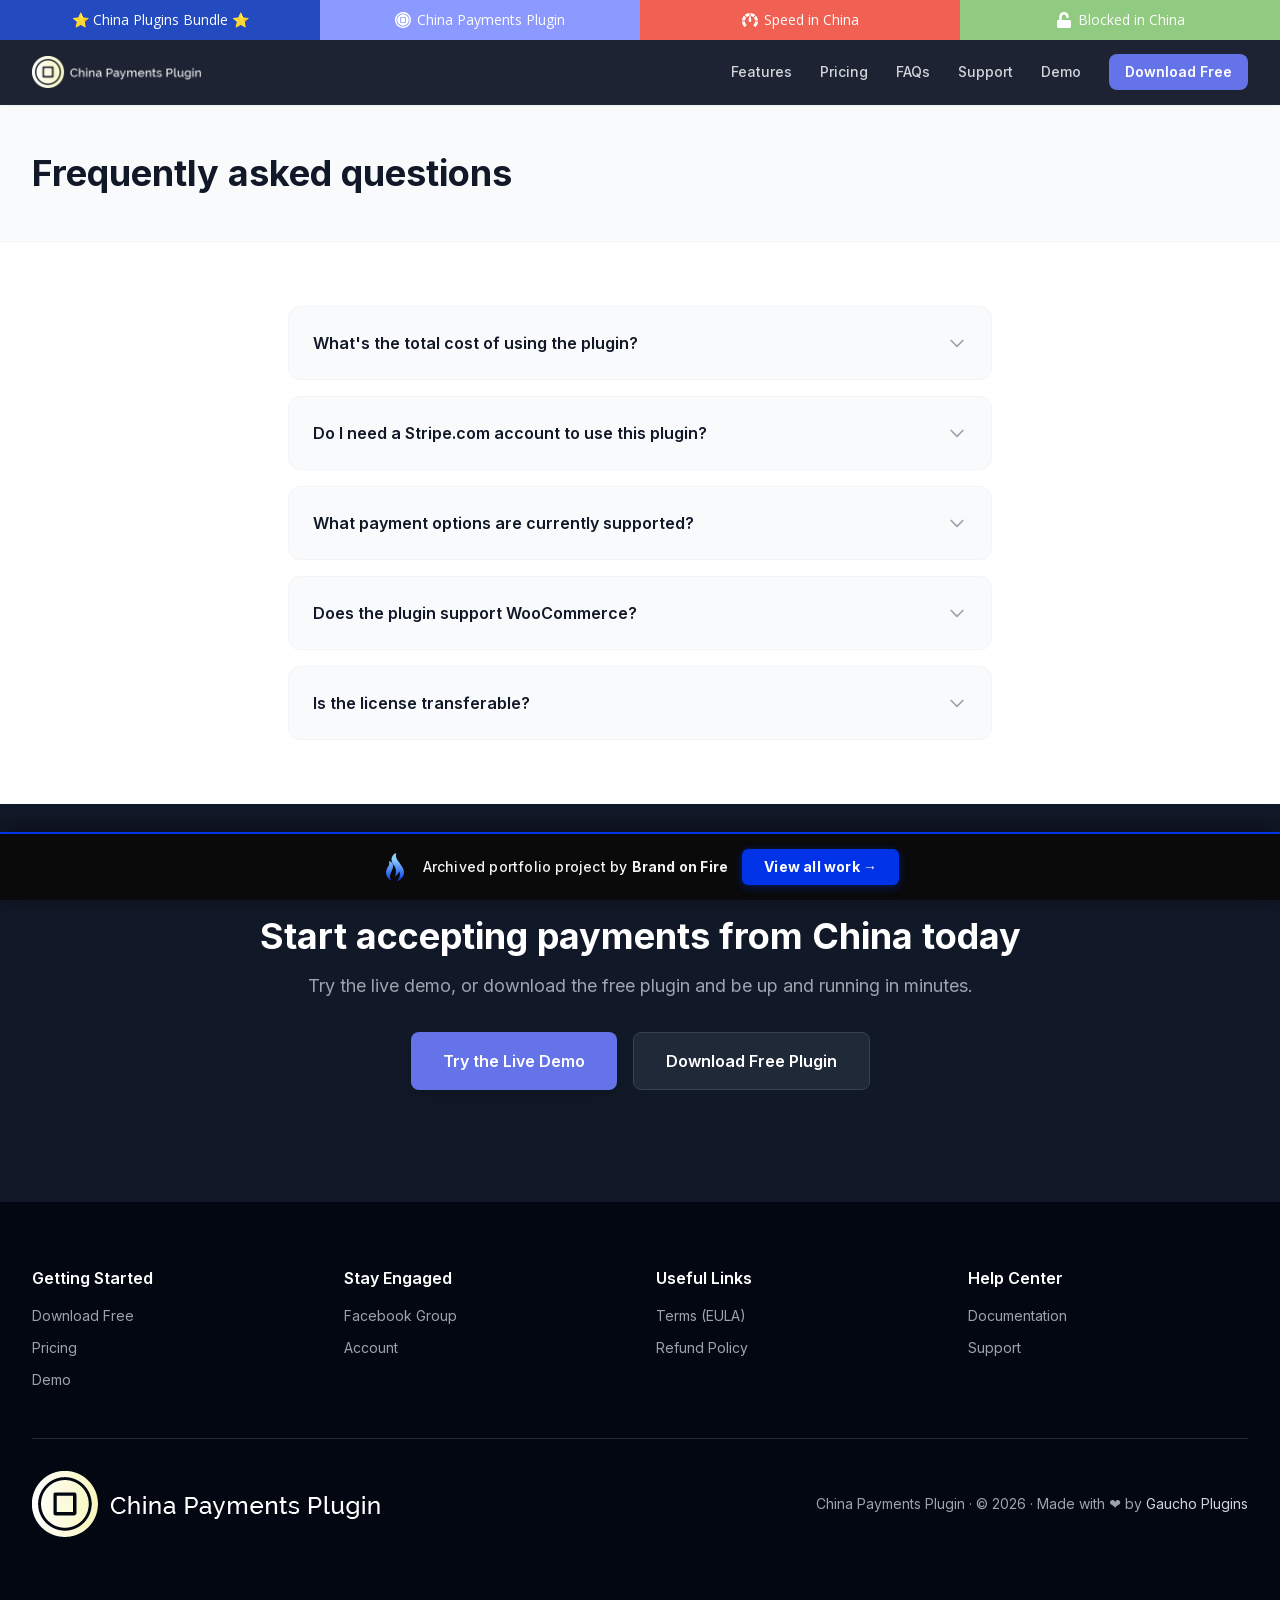
==== commit 3eef8cab: "Remove the portfolio commenting widget The feedback/commenting collector was an injected shadow-DOM " ====
--- a/faq/index.html
+++ b/faq/index.html
@@ -1,75 +1 @@
-<!doctype html><html lang="en" class="scroll-smooth" data-bofp="0"><head><meta charset="utf-8"><link rel="icon" href="/assets/img/icon.png" type="image/png"><link rel="apple-touch-icon" href="/assets/img/icon.png"><meta name="viewport" content="width=device-width, initial-scale=1"><title>FAQ — China Payments Plugin</title><meta name="description" content="Answers to common questions about accepting WeChat Pay &amp; Alipay on WordPress with China Payments Plugin."><meta name="keywords" content="WeChat Pay WordPress, Alipay WooCommerce, China payment gateway, accept payments from China, Stripe WeChat Pay, Chinese payments WordPress"><link rel="canonical" href="/faq/"><meta property="og:type" content="website"><meta property="og:title" content="China Payments Plugin – Accept WeChat Pay &amp; Alipay on WordPress"><meta property="og:description" content="Accept WeChat Pay, Alipay, and credit cards on your WordPress site via Stripe — optimized for Chinese customers. 5,000+ sites, $3M+ processed."><meta property="og:url" content="/"><meta property="og:site_name" content="China Payments Plugin"><meta property="og:image" content="/assets/img/hero.png"><meta name="twitter:card" content="summary_large_image"><meta name="twitter:title" content="China Payments Plugin – WeChat Pay &amp; Alipay for WordPress"><meta name="twitter:description" content="Accept WeChat Pay &amp; Alipay via Stripe on your WordPress site. Optimized for Chinese customers."><link rel="stylesheet" href="../style.css"><style>[data-bofp="1"]{background-color:rgb(255, 255, 255)!important;color:rgb(31, 41, 55)!important}[data-bofp="2"]{background-color:rgba(17, 24, 39, 0.95)!important;color:rgb(31, 41, 55)!important}[data-bofp="3"]{background-color:rgb(248, 250, 252)!important;color:rgb(31, 41, 55)!important}[data-bofp="4"]{background-color:rgb(248, 250, 252)!important;color:rgb(31, 41, 55)!important}[data-bofp="5"]{background-color:rgb(248, 250, 252)!important;color:rgb(31, 41, 55)!important}[data-bofp="6"]{background-color:rgb(248, 250, 252)!important;color:rgb(31, 41, 55)!important}[data-bofp="7"]{background-color:rgb(248, 250, 252)!important;color:rgb(31, 41, 55)!important}[data-bofp="8"]{background-color:rgb(248, 250, 252)!important;color:rgb(31, 41, 55)!important}[data-bofp="9"]{background-color:rgb(17, 24, 39)!important;color:rgb(31, 41, 55)!important}[data-bofp="10"]{background-color:rgb(3, 7, 18)!important;color:rgb(156, 163, 175)!important}</style><meta name="robots" content="noindex, nofollow"><style id="bof-iconfix">.h-\[76px\]{height:76px !important;width:auto !important;}[class*="h-[76px]"]{height:76px !important;width:auto !important;}</style></head><body class="font-sans text-gray-800 bg-white antialiased" data-bofp="1"><div class="gp-strip"><a href="#" class="gp-s-bundle">⭐ China Plugins Bundle ⭐</a><a href="../index.html" class="gp-s-cpp active"><span class="gp-icon"><svg xmlns="http://www.w3.org/2000/svg" viewBox="0 0 55 55"><path fill="#fff" d="M16.8,52.84A27.53,27.53,0,0,1,0,27.5,27.53,27.53,0,0,1,16.8,2.17,27.43,27.43,0,0,1,46.94,8.06a27.47,27.47,0,0,1,0,38.88,27.68,27.68,0,0,1-8.75,5.9,27.58,27.58,0,0,1-21.4,0ZM5,27.5A22.5,22.5,0,1,0,27.5,5,22.52,22.52,0,0,0,5,27.5Zm2.68,0A19.82,19.82,0,1,1,27.5,47.32,19.84,19.84,0,0,1,7.68,27.5Zm10.11-7.88V35.38a1.84,1.84,0,0,0,1.83,1.84H35.38a1.85,1.85,0,0,0,1.84-1.84V19.62a1.85,1.85,0,0,0-1.84-1.84H19.62a1.85,1.85,0,0,0-1.84,1.84h0Zm3.08,14.51V20.87H34.13V34.13Z"></path></svg></span>China Payments Plugin</a><a href="#" class="gp-s-sic"><span class="gp-icon"><svg xmlns="http://www.w3.org/2000/svg" viewBox="0 0 75 66"><path fill="#fff" d="M12.547,66a1.055,1.055,0,0,1-.2-.02c-.569-.112-.649-.19-1.17-.7L11,65.116a44.951,44.951,0,0,1-7.673-10.9A34.6,34.6,0,0,1,.5,44.948,37.281,37.281,0,0,1,0,40.433H13.87a24.984,24.984,0,0,0,2.054,7.8,32.464,32.464,0,0,0,4.985,7.153,3.564,3.564,0,0,1,.453,1.259,2.631,2.631,0,0,1-.211,1.2l-7.643,7.767A1.607,1.607,0,0,1,12.547,66Zm50-.01a1.7,1.7,0,0,1-1.039-.484L53.848,57.84a2.621,2.621,0,0,1-.211-1.2,3.552,3.552,0,0,1,.453-1.259,32.411,32.411,0,0,0,4.985-7.153,25.185,25.185,0,0,0,2.054-7.8H75v.01a37.9,37.9,0,0,1-.5,4.5,34.6,34.6,0,0,1-2.831,9.27A44.952,44.952,0,0,1,64,65.116c-.11.106-.2.2-.282.277a1.442,1.442,0,0,1-1.029.586A1.027,1.027,0,0,1,62.542,65.99ZM75,35.889H61.069a23.519,23.519,0,0,0-1.48-6.754,29.844,29.844,0,0,0-3.806-6.386L65.57,12.741l.008.008a36.554,36.554,0,0,1,2.386,2.98,36.3,36.3,0,0,1,4.162,7.328A49.716,49.716,0,0,1,75,35.888Zm-61.069,0H0v-.006A49.8,49.8,0,0,1,2.874,23.056a36.315,36.315,0,0,1,4.162-7.328A35.609,35.609,0,0,1,9.43,12.741l9.788,10.008a29.714,29.714,0,0,0-3.806,6.386,23.751,23.751,0,0,0-1.48,6.753Zm8.487-16.271h0L12.6,9.64l.015-.012a79.218,79.218,0,0,1,6.541-4.654A30.831,30.831,0,0,1,23.9,2.64,38.621,38.621,0,0,1,29.85.829,53.184,53.184,0,0,1,35.378,0V4.8a4.075,4.075,0,0,0-.3.921c-.03.157-.751,3.892-1.642,8.6a18.535,18.535,0,0,0-4.528,1.214,31.123,31.123,0,0,0-6.494,4.083Zm30.241,0h0a31.148,31.148,0,0,0-6.495-4.083,18.493,18.493,0,0,0-4.4-1.2C40.8,9.557,40.007,5.809,40,5.771a4.157,4.157,0,0,0-.3-1.078V0h.016a53.828,53.828,0,0,1,5.512.828A38.585,38.585,0,0,1,51.179,2.64a30.8,30.8,0,0,1,4.743,2.333A79.869,79.869,0,0,1,62.477,9.64L52.66,19.618Z"></path><path fill="#fff" d="M24.431,24.4a2.1,2.1,0,0,0,.485-1.524,3.069,3.069,0,0,0-.5-1.326S11.9,2.959,10.866,1.926A6.775,6.775,0,0,0,9.183.6S4.41-1.286,1.672,1.639.382,8.481.382,8.481s-.011.42,1.348,2.2,19.79,13.7,19.79,13.7a3.088,3.088,0,0,0,1.349.592A2.1,2.1,0,0,0,24.431,24.4Z" transform="translate(37.287 44.82) rotate(-135)"></path></svg></span>Speed in China</a><a href="#" class="gp-s-bic"><span class="gp-icon"><svg xmlns="http://www.w3.org/2000/svg" viewBox="0 0 448 512"><path fill="#fff" d="M400 256H152V152.9c0-39.6 31.7-72.5 71.3-72.9 40-.4 72.7 32.1 72.7 72v16c0 13.3 10.7 24 24 24h32c13.3 0 24-10.7 24-24v-16C376 68 307.5 0 223.5 0 139.5 0 72 68 72 152v104H48c-26.5 0-48 21.5-48 48v160c0 26.5 21.5 48 48 48h352c26.5 0 48-21.5 48-48V304c0-26.5-21.5-48-48-48z"></path></svg></span>Blocked in China</a></div><header class="sticky top-0 z-50 bg-gray-900/95 backdrop-blur-sm border-b border-gray-800 shadow-sm" data-bofp="2"><nav class="max-w-7xl mx-auto px-4 sm:px-6 lg:px-8"><div class="flex items-center justify-between h-16"><a href="../index.html" class="flex items-center gap-2.5" aria-label="China Payments Plugin home"><img src="../_a/1bdbb308a877.webp" alt="China Payments Plugin" class="h-7 w-auto" decoding="sync"></a><div class="hidden md:flex items-center gap-7"><a href="../index.html#features" class="text-sm font-medium text-gray-300 hover:text-brand-400 transition-colors">Features</a><a href="../index.html#pricing" class="text-sm font-medium text-gray-300 hover:text-brand-400 transition-colors">Pricing</a><a href="../faq/index.html" class="text-sm font-medium text-gray-300 hover:text-brand-400 transition-colors">FAQs</a><a href="#" class="text-sm font-medium text-gray-300 hover:text-brand-400 transition-colors">Support</a><a href="#" target="_blank" rel="noopener" class="text-sm font-medium text-gray-300 hover:text-brand-400 transition-colors">Demo</a><a href="#" target="_blank" rel="noopener" class="inline-flex items-center px-4 py-2 bg-brand-500 text-white text-sm font-semibold rounded-lg hover:bg-brand-600 transition-colors shadow-sm">Download Free</a></div><button id="mobile-menu-btn" class="md:hidden p-2 text-gray-300 hover:text-brand-400" aria-label="Toggle menu"><svg class="w-6 h-6" fill="none" stroke="currentColor" viewBox="0 0 24 24"><path stroke-linecap="round" stroke-linejoin="round" stroke-width="2" d="M4 6h16M4 12h16M4 18h16"></path></svg></button></div><div id="mobile-menu" class="hidden md:hidden pb-4"><div class="flex flex-col gap-3"><a href="../index.html#features" class="text-sm font-medium text-gray-300 hover:text-brand-400 py-1">Features</a><a href="../index.html#pricing" class="text-sm font-medium text-gray-300 hover:text-brand-400 py-1">Pricing</a><a href="../faq/index.html" class="text-sm font-medium text-gray-300 hover:text-brand-400 py-1">FAQs</a><a href="#" class="text-sm font-medium text-gray-300 hover:text-brand-400 py-1">Support</a><a href="#" target="_blank" rel="noopener" class="text-sm font-medium text-gray-300 hover:text-brand-400 py-1">Demo</a><a href="#" target="_blank" rel="noopener" class="inline-flex items-center justify-center w-full px-4 py-2 bg-brand-500 text-white text-sm font-semibold rounded-lg mt-2">Download Free</a></div></div></nav></header><main><section class="bg-surface-50 border-b border-gray-100 py-12" data-bofp="3"><div class="max-w-7xl mx-auto px-4 sm:px-6 lg:px-8"><h1 class="text-3xl sm:text-4xl font-bold text-gray-900">Frequently asked questions</h1></div></section><div class="max-w-3xl mx-auto px-4 sm:px-6 lg:px-8 py-16"><div class="space-y-4"><details class="group bg-surface-50 rounded-xl border border-gray-100 p-6" data-bofp="4"><summary class="flex items-center justify-between cursor-pointer font-semibold text-gray-900 list-none">What's the total cost of using the plugin?<svg class="w-5 h-5 text-gray-400 group-open:rotate-180 transition-transform" fill="none" stroke="currentColor" viewBox="0 0 24 24"><path stroke-linecap="round" stroke-linejoin="round" stroke-width="2" d="M19 9l-7 7-7-7"></path></svg></summary><p class="text-gray-600 leading-relaxed mt-4 text-sm">The free version has a small 2% transaction fee on top of Stripe's standard fees to help us continue supporting the WordPress community. The paid version is $99/year and charges no transaction fees on top of Stripe's standard fees.</p></details><details class="group bg-surface-50 rounded-xl border border-gray-100 p-6" data-bofp="5"><summary class="flex items-center justify-between cursor-pointer font-semibold text-gray-900 list-none">Do I need a Stripe.com account to use this plugin?<svg class="w-5 h-5 text-gray-400 group-open:rotate-180 transition-transform" fill="none" stroke="currentColor" viewBox="0 0 24 24"><path stroke-linecap="round" stroke-linejoin="round" stroke-width="2" d="M19 9l-7 7-7-7"></path></svg></summary><p class="text-gray-600 leading-relaxed mt-4 text-sm">Yes. Please sign up for a Stripe.com account in your country.</p></details><details class="group bg-surface-50 rounded-xl border border-gray-100 p-6" data-bofp="6"><summary class="flex items-center justify-between cursor-pointer font-semibold text-gray-900 list-none">What payment options are currently supported?<svg class="w-5 h-5 text-gray-400 group-open:rotate-180 transition-transform" fill="none" stroke="currentColor" viewBox="0 0 24 24"><path stroke-linecap="round" stroke-linejoin="round" stroke-width="2" d="M19 9l-7 7-7-7"></path></svg></summary><p class="text-gray-600 leading-relaxed mt-4 text-sm">WeChat Pay and Alipay payments are supported in the free version with a small 2% transaction fee on top of Stripe fees. You can upgrade to the PRO version to remove the transaction fee.</p></details><details class="group bg-surface-50 rounded-xl border border-gray-100 p-6" data-bofp="7"><summary class="flex items-center justify-between cursor-pointer font-semibold text-gray-900 list-none">Does the plugin support WooCommerce?<svg class="w-5 h-5 text-gray-400 group-open:rotate-180 transition-transform" fill="none" stroke="currentColor" viewBox="0 0 24 24"><path stroke-linecap="round" stroke-linejoin="round" stroke-width="2" d="M19 9l-7 7-7-7"></path></svg></summary><p class="text-gray-600 leading-relaxed mt-4 text-sm">Yes! WeChat Pay and Alipay payments are fully supported with WooCommerce.</p></details><details class="group bg-surface-50 rounded-xl border border-gray-100 p-6" data-bofp="8"><summary class="flex items-center justify-between cursor-pointer font-semibold text-gray-900 list-none">Is the license transferable?<svg class="w-5 h-5 text-gray-400 group-open:rotate-180 transition-transform" fill="none" stroke="currentColor" viewBox="0 0 24 24"><path stroke-linecap="round" stroke-linejoin="round" stroke-width="2" d="M19 9l-7 7-7-7"></path></svg></summary><p class="text-gray-600 leading-relaxed mt-4 text-sm">Yes! Your license is fully transferable across sites. It simply needs to be deactivated in the old website's WordPress Dashboard or in your Account area.</p></details></div></div><section class="py-20 lg:py-28 bg-gray-900" data-bofp="9"><div class="max-w-4xl mx-auto px-4 sm:px-6 lg:px-8 text-center"><h2 class="text-3xl sm:text-4xl font-bold text-white mb-4">Start accepting payments from China today</h2><p class="text-lg text-gray-400 mb-8 max-w-2xl mx-auto">Try the live demo, or download the free plugin and be up and running in minutes.</p><div class="flex flex-col sm:flex-row gap-4 justify-center"><a href="#" target="_blank" rel="noopener" class="inline-flex items-center justify-center px-8 py-4 bg-brand-500 text-white font-semibold rounded-lg hover:bg-brand-600 transition-colors shadow-lg text-base">Try the Live Demo</a><a href="#" target="_blank" rel="noopener" class="inline-flex items-center justify-center px-8 py-4 bg-gray-800 text-white font-semibold rounded-lg hover:bg-gray-700 transition-colors border border-gray-700 text-base">Download Free Plugin</a></div></div></section></main><footer class="bg-gray-950 text-gray-400 py-16" data-bofp="10"><div class="max-w-7xl mx-auto px-4 sm:px-6 lg:px-8"><div class="grid sm:grid-cols-2 lg:grid-cols-4 gap-8 mb-12"><div><h4 class="text-white font-semibold mb-4">Getting Started</h4><ul class="space-y-3 text-sm"><li><a href="#" target="_blank" rel="noopener" class="hover:text-brand-400 transition-colors">Download Free</a></li><li><a href="../index.html" class="hover:text-brand-400 transition-colors">Pricing</a></li><li><a href="#" target="_blank" rel="noopener" class="hover:text-brand-400 transition-colors">Demo</a></li></ul></div><div><h4 class="text-white font-semibold mb-4">Stay Engaged</h4><ul class="space-y-3 text-sm"><li><a href="#" target="_blank" rel="noopener" class="hover:text-brand-400 transition-colors">Facebook Group</a></li><li><a href="#" target="_blank" rel="noopener" class="hover:text-brand-400 transition-colors">Account</a></li></ul></div><div><h4 class="text-white font-semibold mb-4">Useful Links</h4><ul class="space-y-3 text-sm"><li><a href="#" target="_blank" rel="noopener" class="hover:text-brand-400 transition-colors">Terms (EULA)</a></li><li><a href="#" target="_blank" rel="noopener" class="hover:text-brand-400 transition-colors">Refund Policy</a></li></ul></div><div><h4 class="text-white font-semibold mb-4">Help Center</h4><ul class="space-y-3 text-sm"><li><a href="#" target="_blank" rel="noopener" class="hover:text-brand-400 transition-colors">Documentation</a></li><li><a href="#" class="hover:text-brand-400 transition-colors">Support</a></li></ul></div></div><div class="border-t border-gray-800 pt-8 flex flex-col sm:flex-row items-center justify-between gap-4 text-sm"><div class="flex items-center gap-2.5"><img src="../_a/1bdbb308a877.webp" alt="China Payments Plugin" class="h-6 w-auto" decoding="sync"></div><p>China Payments Plugin · © 2026 · Made with ❤️ by <a href="#" target="_blank" rel="noopener" class="text-gray-300 hover:text-brand-400">Gaucho Plugins</a></p></div></div></footer><div class="fomo-popup" role="status" aria-live="polite"></div><!-- bof-portfolio-bar --><a href="https://brandonfire.com/portfolio/" id="bof-portfolio-bar" rel="noopener" style="position:fixed;left:0;right:0;bottom:0;z-index:2147483647;display:flex;align-items:center;justify-content:center;gap:14px;flex-wrap:wrap;background:#0a0a0a;color:#ffffff !important;font-family:Inter,-apple-system,BlinkMacSystemFont,'Segoe UI',Roboto,Helvetica,Arial,sans-serif;font-size:14px;font-weight:500;line-height:1;letter-spacing:.2px;padding:15px 18px;text-decoration:none !important;box-shadow:0 -3px 22px rgba(0,0,0,.45);border-top:2px solid #0033e7;box-sizing:border-box;"><img src="[data-uri]" alt="" width="28" height="28" style="display:block;flex:0 0 auto;width:28px;height:28px;"><span style="opacity:.95;color:#fff;">Archived portfolio project by <strong style="font-weight:700;color:#fff;">Brand&nbsp;on&nbsp;Fire</strong></span><span style="background:#0033e7;color:#fff;padding:11px 22px;border-radius:6px;font-weight:700;font-size:14px;white-space:nowrap;box-shadow:0 2px 10px rgba(0,51,231,.4);">View&nbsp;all&nbsp;work&nbsp;&rarr;</span></a><script>(function(){function p(){var b=document.getElementById("bof-portfolio-bar");if(b&&document.body)document.body.style.setProperty("padding-bottom",b.offsetHeight+"px","important");}if(document.readyState!=="loading")p();else document.addEventListener("DOMContentLoaded",p);window.addEventListener("resize",p);})();</script><script>/* Brand on Fire portfolio feedback collector. One shared origin (brand-on-fire.github.io) => one shared
-   localStorage; every comment is stamped with the site + page it was written on. Shadow DOM so the host
-   site's CSS / pointer-events:none can't touch it. "Export all" copies everything for Claude. */
-(function () {
-  var K = 'bof_feedback', D = document;
-  if (D.getElementById('bof-fb-host')) return;
-  function L() { try { return JSON.parse(localStorage.getItem(K)) || []; } catch (e) { return []; } }
-  function SV(a) { try { localStorage.setItem(K, JSON.stringify(a)); } catch (e) {} }
-  function slug() { var p = location.pathname.split('/').filter(Boolean); return p[0] || '(home)'; }
-  function pagePath() { var p = location.pathname.split('/').filter(Boolean); return '/' + p.slice(1).join('/') + (p.length > 1 ? '/' : ''); }
-  function draftKey() { return 'bof_fb_draft'; }     // one global draft so an in-progress comment survives navigation
-  function barH() { var b = D.getElementById('bof-portfolio-bar'); return b ? b.offsetHeight : 0; }
-  function sync() { try { fetch('http://localhost:8799/sync', { method: 'POST', headers: { 'Content-Type': 'text/plain' }, body: JSON.stringify(L()), keepalive: true }).catch(function () {}); } catch (e) {} }
-  function counts() { var a = L(), s = slug(), here = a.filter(function (c) { return c.site === s; }).length; return { here: here, total: a.length }; }
-  var open = localStorage.getItem('bof_fb_open') === '1';
-
-  var host = D.createElement('div'); host.id = 'bof-fb-host';
-  host.style.cssText = 'all:initial;position:fixed;left:0;right:0;bottom:0;z-index:2147483647;pointer-events:none';
-  var R = host.attachShadow({ mode: 'open' });
-  R.innerHTML =
-    '<style>' +
-    ':host{all:initial}div,textarea,button,span,b{box-sizing:border-box;font-family:Inter,system-ui,-apple-system,"Segoe UI",Arial,sans-serif;margin:0}' +
-    '.tog{position:fixed;right:14px;background:#0033e7;color:#fff;font-weight:700;font-size:13px;padding:9px 14px;border-radius:8px 8px 0 0;cursor:pointer;box-shadow:0 -2px 12px rgba(0,0,0,.45);pointer-events:auto;user-select:none}' +
-    '.pan{position:fixed;left:0;right:0;background:#0a0a0a;border-top:2px solid #0033e7;height:158px;padding:8px 12px 10px;display:none;pointer-events:auto}' +
-    '.pan.open{display:block}' +
-    '.hd{display:flex;align-items:center;gap:8px;color:#fff;font-size:12.5px;margin-bottom:6px}' +
-    '.hd b{color:#8bccff;font-weight:700}.hd .pg{color:#9aa3b2}' +
-    'textarea{display:block;width:100%;height:74px;background:#16181d;color:#fff;border:1px solid #2a2d35;border-radius:6px;padding:8px;font-size:13px;line-height:1.4;resize:none;pointer-events:auto;-webkit-user-select:text;user-select:text;outline:none}' +
-    'textarea:focus{border-color:#0033e7}' +
-    '.row{display:flex;gap:8px;align-items:center;margin-top:7px}' +
-    'button{border:0;border-radius:6px;padding:8px 14px;font-weight:700;font-size:13px;cursor:pointer;pointer-events:auto}' +
-    '.save{background:#0033e7;color:#fff}.exp{background:#16181d;color:#8bccff;border:1px solid #2a2d35}.undo{background:transparent;color:#888;font-weight:600;font-size:12px;padding:6px}' +
-    '.st{color:#9aa3b2;font-size:12px;margin-left:auto}' +
-    '</style>' +
-    '<div class="tog" id="tog"></div>' +
-    '<div class="pan" id="pan">' +
-    '<div class="hd">Commenting on <b id="site"></b><span class="pg" id="pg"></span></div>' +
-    '<textarea id="ta" placeholder="Type feedback for THIS page, then Save…"></textarea>' +
-    '<div class="row"><button class="save" id="save">Save</button><button class="undo" id="undo">Undo last</button><button class="exp" id="exp">Export all</button><span class="st" id="st"></span></div>' +
-    '</div>';
-  D.body.appendChild(host);
-
-  var tog = R.getElementById('tog'), pan = R.getElementById('pan'), ta = R.getElementById('ta');
-  R.getElementById('site').textContent = slug();
-  R.getElementById('pg').textContent = pagePath();
-  ta.value = localStorage.getItem(draftKey()) || '';
-  ta.addEventListener('input', function () { localStorage.setItem(draftKey(), ta.value); });
-  function refresh() {
-    var h = barH(), c = counts();
-    pan.style.bottom = h + 'px'; pan.classList.toggle('open', open);
-    tog.style.bottom = (open ? 158 + h : h) + 'px';
-    tog.textContent = '💬 Feedback (' + c.total + ') ' + (open ? '▾' : '▴');
-    R.getElementById('st').textContent = c.here + ' on this site · ' + c.total + ' total';
-  }
-  tog.addEventListener('click', function () { open = !open; localStorage.setItem('bof_fb_open', open ? '1' : '0'); refresh(); if (open) setTimeout(function () { ta.focus(); }, 0); });
-  R.getElementById('save').addEventListener('click', function () {
-    var t = ta.value.trim(); if (!t) return;
-    var a = L(); a.push({ site: slug(), page: location.pathname, text: t, ts: new Date().toISOString() }); SV(a);
-    ta.value = ''; localStorage.removeItem(draftKey()); refresh(); sync();
-    var b = R.getElementById('save'); b.textContent = 'Saved ✓ ' + slug(); setTimeout(function () { b.textContent = 'Save'; }, 1100);
-  });
-  R.getElementById('undo').addEventListener('click', function () {
-    var a = L(); if (!a.length) return; var last = a.pop(); SV(a); refresh(); sync();
-    var b = R.getElementById('undo'); b.textContent = 'removed'; setTimeout(function () { b.textContent = 'Undo last'; }, 900);
-  });
-  R.getElementById('exp').addEventListener('click', function () {
-    var a = L(); if (!a.length) { alert('No comments saved yet.'); return; }
-    var txt = 'PORTFOLIO FEEDBACK (' + a.length + ' comments)\n\n' + a.map(function (c) { return '[' + c.site + c.page + ']\n' + c.text; }).join('\n\n');
-    if (navigator.clipboard && navigator.clipboard.writeText) navigator.clipboard.writeText(txt).then(function () { alert('Copied ' + a.length + ' comments — paste to Claude.'); }, function () { window.prompt('Copy all (Cmd+C):', txt); });
-    else window.prompt('Copy all (Cmd+C):', txt);
-  });
-  window.addEventListener('resize', refresh);
-  if (D.readyState !== 'loading') { refresh(); sync(); } else D.addEventListener('DOMContentLoaded', function () { refresh(); sync(); });
-})();
-</script><!-- /bof-portfolio-bar --></body></html>+<!doctype html><html lang="en" class="scroll-smooth" data-bofp="0"><head><meta charset="utf-8"><link rel="icon" href="../assets/img/icon.webp" type="image/png"><link rel="apple-touch-icon" href="../assets/img/icon.webp"><meta name="viewport" content="width=device-width, initial-scale=1"><title>FAQ — China Payments Plugin</title><meta name="description" content="Answers to common questions about accepting WeChat Pay &amp; Alipay on WordPress with China Payments Plugin."><meta name="keywords" content="WeChat Pay WordPress, Alipay WooCommerce, China payment gateway, accept payments from China, Stripe WeChat Pay, Chinese payments WordPress"><meta property="og:type" content="website"><meta property="og:title" content="China Payments Plugin – Accept WeChat Pay &amp; Alipay on WordPress"><meta property="og:description" content="Accept WeChat Pay, Alipay, and credit cards on your WordPress site via Stripe — optimized for Chinese customers. 5,000+ sites, $3M+ processed."><meta property="og:url" content="/"><meta property="og:site_name" content="China Payments Plugin"><meta property="og:image" content="/assets/img/hero.png"><meta name="twitter:card" content="summary_large_image"><meta name="twitter:title" content="China Payments Plugin – WeChat Pay &amp; Alipay for WordPress"><meta name="twitter:description" content="Accept WeChat Pay &amp; Alipay via Stripe on your WordPress site. Optimized for Chinese customers."><link rel="stylesheet" href="../style.css"><style>[data-bofp="1"]{background-color:rgb(255, 255, 255)!important;color:rgb(31, 41, 55)!important}[data-bofp="2"]{background-color:rgba(17, 24, 39, 0.95)!important;color:rgb(31, 41, 55)!important}[data-bofp="3"]{background-color:rgb(248, 250, 252)!important;color:rgb(31, 41, 55)!important}[data-bofp="4"]{background-color:rgb(248, 250, 252)!important;color:rgb(31, 41, 55)!important}[data-bofp="5"]{background-color:rgb(248, 250, 252)!important;color:rgb(31, 41, 55)!important}[data-bofp="6"]{background-color:rgb(248, 250, 252)!important;color:rgb(31, 41, 55)!important}[data-bofp="7"]{background-color:rgb(248, 250, 252)!important;color:rgb(31, 41, 55)!important}[data-bofp="8"]{background-color:rgb(248, 250, 252)!important;color:rgb(31, 41, 55)!important}[data-bofp="9"]{background-color:rgb(17, 24, 39)!important;color:rgb(31, 41, 55)!important}[data-bofp="10"]{background-color:rgb(3, 7, 18)!important;color:rgb(156, 163, 175)!important}</style><meta name="robots" content="noindex, nofollow"><style id="bof-iconfix">.h-\[76px\]{height:76px !important;width:auto !important;}[class*="h-[76px]"]{height:76px !important;width:auto !important;}</style></head><body class="font-sans text-gray-800 bg-white antialiased" data-bofp="1"><div class="gp-strip"><a href="#" class="gp-s-bundle">⭐ China Plugins Bundle ⭐</a><a href="../index.html" class="gp-s-cpp active"><span class="gp-icon"><svg xmlns="http://www.w3.org/2000/svg" viewBox="0 0 55 55"><path fill="#fff" d="M16.8,52.84A27.53,27.53,0,0,1,0,27.5,27.53,27.53,0,0,1,16.8,2.17,27.43,27.43,0,0,1,46.94,8.06a27.47,27.47,0,0,1,0,38.88,27.68,27.68,0,0,1-8.75,5.9,27.58,27.58,0,0,1-21.4,0ZM5,27.5A22.5,22.5,0,1,0,27.5,5,22.52,22.52,0,0,0,5,27.5Zm2.68,0A19.82,19.82,0,1,1,27.5,47.32,19.84,19.84,0,0,1,7.68,27.5Zm10.11-7.88V35.38a1.84,1.84,0,0,0,1.83,1.84H35.38a1.85,1.85,0,0,0,1.84-1.84V19.62a1.85,1.85,0,0,0-1.84-1.84H19.62a1.85,1.85,0,0,0-1.84,1.84h0Zm3.08,14.51V20.87H34.13V34.13Z"></path></svg></span>China Payments Plugin</a><a href="#" class="gp-s-sic"><span class="gp-icon"><svg xmlns="http://www.w3.org/2000/svg" viewBox="0 0 75 66"><path fill="#fff" d="M12.547,66a1.055,1.055,0,0,1-.2-.02c-.569-.112-.649-.19-1.17-.7L11,65.116a44.951,44.951,0,0,1-7.673-10.9A34.6,34.6,0,0,1,.5,44.948,37.281,37.281,0,0,1,0,40.433H13.87a24.984,24.984,0,0,0,2.054,7.8,32.464,32.464,0,0,0,4.985,7.153,3.564,3.564,0,0,1,.453,1.259,2.631,2.631,0,0,1-.211,1.2l-7.643,7.767A1.607,1.607,0,0,1,12.547,66Zm50-.01a1.7,1.7,0,0,1-1.039-.484L53.848,57.84a2.621,2.621,0,0,1-.211-1.2,3.552,3.552,0,0,1,.453-1.259,32.411,32.411,0,0,0,4.985-7.153,25.185,25.185,0,0,0,2.054-7.8H75v.01a37.9,37.9,0,0,1-.5,4.5,34.6,34.6,0,0,1-2.831,9.27A44.952,44.952,0,0,1,64,65.116c-.11.106-.2.2-.282.277a1.442,1.442,0,0,1-1.029.586A1.027,1.027,0,0,1,62.542,65.99ZM75,35.889H61.069a23.519,23.519,0,0,0-1.48-6.754,29.844,29.844,0,0,0-3.806-6.386L65.57,12.741l.008.008a36.554,36.554,0,0,1,2.386,2.98,36.3,36.3,0,0,1,4.162,7.328A49.716,49.716,0,0,1,75,35.888Zm-61.069,0H0v-.006A49.8,49.8,0,0,1,2.874,23.056a36.315,36.315,0,0,1,4.162-7.328A35.609,35.609,0,0,1,9.43,12.741l9.788,10.008a29.714,29.714,0,0,0-3.806,6.386,23.751,23.751,0,0,0-1.48,6.753Zm8.487-16.271h0L12.6,9.64l.015-.012a79.218,79.218,0,0,1,6.541-4.654A30.831,30.831,0,0,1,23.9,2.64,38.621,38.621,0,0,1,29.85.829,53.184,53.184,0,0,1,35.378,0V4.8a4.075,4.075,0,0,0-.3.921c-.03.157-.751,3.892-1.642,8.6a18.535,18.535,0,0,0-4.528,1.214,31.123,31.123,0,0,0-6.494,4.083Zm30.241,0h0a31.148,31.148,0,0,0-6.495-4.083,18.493,18.493,0,0,0-4.4-1.2C40.8,9.557,40.007,5.809,40,5.771a4.157,4.157,0,0,0-.3-1.078V0h.016a53.828,53.828,0,0,1,5.512.828A38.585,38.585,0,0,1,51.179,2.64a30.8,30.8,0,0,1,4.743,2.333A79.869,79.869,0,0,1,62.477,9.64L52.66,19.618Z"></path><path fill="#fff" d="M24.431,24.4a2.1,2.1,0,0,0,.485-1.524,3.069,3.069,0,0,0-.5-1.326S11.9,2.959,10.866,1.926A6.775,6.775,0,0,0,9.183.6S4.41-1.286,1.672,1.639.382,8.481.382,8.481s-.011.42,1.348,2.2,19.79,13.7,19.79,13.7a3.088,3.088,0,0,0,1.349.592A2.1,2.1,0,0,0,24.431,24.4Z" transform="translate(37.287 44.82) rotate(-135)"></path></svg></span>Speed in China</a><a href="#" class="gp-s-bic"><span class="gp-icon"><svg xmlns="http://www.w3.org/2000/svg" viewBox="0 0 448 512"><path fill="#fff" d="M400 256H152V152.9c0-39.6 31.7-72.5 71.3-72.9 40-.4 72.7 32.1 72.7 72v16c0 13.3 10.7 24 24 24h32c13.3 0 24-10.7 24-24v-16C376 68 307.5 0 223.5 0 139.5 0 72 68 72 152v104H48c-26.5 0-48 21.5-48 48v160c0 26.5 21.5 48 48 48h352c26.5 0 48-21.5 48-48V304c0-26.5-21.5-48-48-48z"></path></svg></span>Blocked in China</a></div><header class="sticky top-0 z-50 bg-gray-900/95 backdrop-blur-sm border-b border-gray-800 shadow-sm" data-bofp="2"><nav class="max-w-7xl mx-auto px-4 sm:px-6 lg:px-8"><div class="flex items-center justify-between h-16"><a href="../index.html" class="flex items-center gap-2.5" aria-label="China Payments Plugin home"><img src="../_a/1bdbb308a877.webp" alt="China Payments Plugin" class="h-7 w-auto" decoding="sync"></a><div class="hidden md:flex items-center gap-7"><a href="../index.html#features" class="text-sm font-medium text-gray-300 hover:text-brand-400 transition-colors">Features</a><a href="../index.html#pricing" class="text-sm font-medium text-gray-300 hover:text-brand-400 transition-colors">Pricing</a><a href="../faq/index.html" class="text-sm font-medium text-gray-300 hover:text-brand-400 transition-colors">FAQs</a><a href="#" class="text-sm font-medium text-gray-300 hover:text-brand-400 transition-colors">Support</a><a href="#" target="_blank" rel="noopener" class="text-sm font-medium text-gray-300 hover:text-brand-400 transition-colors">Demo</a><a href="#" target="_blank" rel="noopener" class="inline-flex items-center px-4 py-2 bg-brand-500 text-white text-sm font-semibold rounded-lg hover:bg-brand-600 transition-colors shadow-sm">Download Free</a></div><button id="mobile-menu-btn" class="md:hidden p-2 text-gray-300 hover:text-brand-400" aria-label="Toggle menu"><svg class="w-6 h-6" fill="none" stroke="currentColor" viewBox="0 0 24 24"><path stroke-linecap="round" stroke-linejoin="round" stroke-width="2" d="M4 6h16M4 12h16M4 18h16"></path></svg></button></div><div id="mobile-menu" class="hidden md:hidden pb-4"><div class="flex flex-col gap-3"><a href="../index.html#features" class="text-sm font-medium text-gray-300 hover:text-brand-400 py-1">Features</a><a href="../index.html#pricing" class="text-sm font-medium text-gray-300 hover:text-brand-400 py-1">Pricing</a><a href="../faq/index.html" class="text-sm font-medium text-gray-300 hover:text-brand-400 py-1">FAQs</a><a href="#" class="text-sm font-medium text-gray-300 hover:text-brand-400 py-1">Support</a><a href="#" target="_blank" rel="noopener" class="text-sm font-medium text-gray-300 hover:text-brand-400 py-1">Demo</a><a href="#" target="_blank" rel="noopener" class="inline-flex items-center justify-center w-full px-4 py-2 bg-brand-500 text-white text-sm font-semibold rounded-lg mt-2">Download Free</a></div></div></nav></header><main><section class="bg-surface-50 border-b border-gray-100 py-12" data-bofp="3"><div class="max-w-7xl mx-auto px-4 sm:px-6 lg:px-8"><h1 class="text-3xl sm:text-4xl font-bold text-gray-900">Frequently asked questions</h1></div></section><div class="max-w-3xl mx-auto px-4 sm:px-6 lg:px-8 py-16"><div class="space-y-4"><details class="group bg-surface-50 rounded-xl border border-gray-100 p-6" data-bofp="4"><summary class="flex items-center justify-between cursor-pointer font-semibold text-gray-900 list-none">What's the total cost of using the plugin?<svg class="w-5 h-5 text-gray-400 group-open:rotate-180 transition-transform" fill="none" stroke="currentColor" viewBox="0 0 24 24"><path stroke-linecap="round" stroke-linejoin="round" stroke-width="2" d="M19 9l-7 7-7-7"></path></svg></summary><p class="text-gray-600 leading-relaxed mt-4 text-sm">The free version has a small 2% transaction fee on top of Stripe's standard fees to help us continue supporting the WordPress community. The paid version is $99/year and charges no transaction fees on top of Stripe's standard fees.</p></details><details class="group bg-surface-50 rounded-xl border border-gray-100 p-6" data-bofp="5"><summary class="flex items-center justify-between cursor-pointer font-semibold text-gray-900 list-none">Do I need a Stripe.com account to use this plugin?<svg class="w-5 h-5 text-gray-400 group-open:rotate-180 transition-transform" fill="none" stroke="currentColor" viewBox="0 0 24 24"><path stroke-linecap="round" stroke-linejoin="round" stroke-width="2" d="M19 9l-7 7-7-7"></path></svg></summary><p class="text-gray-600 leading-relaxed mt-4 text-sm">Yes. Please sign up for a Stripe.com account in your country.</p></details><details class="group bg-surface-50 rounded-xl border border-gray-100 p-6" data-bofp="6"><summary class="flex items-center justify-between cursor-pointer font-semibold text-gray-900 list-none">What payment options are currently supported?<svg class="w-5 h-5 text-gray-400 group-open:rotate-180 transition-transform" fill="none" stroke="currentColor" viewBox="0 0 24 24"><path stroke-linecap="round" stroke-linejoin="round" stroke-width="2" d="M19 9l-7 7-7-7"></path></svg></summary><p class="text-gray-600 leading-relaxed mt-4 text-sm">WeChat Pay and Alipay payments are supported in the free version with a small 2% transaction fee on top of Stripe fees. You can upgrade to the PRO version to remove the transaction fee.</p></details><details class="group bg-surface-50 rounded-xl border border-gray-100 p-6" data-bofp="7"><summary class="flex items-center justify-between cursor-pointer font-semibold text-gray-900 list-none">Does the plugin support WooCommerce?<svg class="w-5 h-5 text-gray-400 group-open:rotate-180 transition-transform" fill="none" stroke="currentColor" viewBox="0 0 24 24"><path stroke-linecap="round" stroke-linejoin="round" stroke-width="2" d="M19 9l-7 7-7-7"></path></svg></summary><p class="text-gray-600 leading-relaxed mt-4 text-sm">Yes! WeChat Pay and Alipay payments are fully supported with WooCommerce.</p></details><details class="group bg-surface-50 rounded-xl border border-gray-100 p-6" data-bofp="8"><summary class="flex items-center justify-between cursor-pointer font-semibold text-gray-900 list-none">Is the license transferable?<svg class="w-5 h-5 text-gray-400 group-open:rotate-180 transition-transform" fill="none" stroke="currentColor" viewBox="0 0 24 24"><path stroke-linecap="round" stroke-linejoin="round" stroke-width="2" d="M19 9l-7 7-7-7"></path></svg></summary><p class="text-gray-600 leading-relaxed mt-4 text-sm">Yes! Your license is fully transferable across sites. It simply needs to be deactivated in the old website's WordPress Dashboard or in your Account area.</p></details></div></div><section class="py-20 lg:py-28 bg-gray-900" data-bofp="9"><div class="max-w-4xl mx-auto px-4 sm:px-6 lg:px-8 text-center"><h2 class="text-3xl sm:text-4xl font-bold text-white mb-4">Start accepting payments from China today</h2><p class="text-lg text-gray-400 mb-8 max-w-2xl mx-auto">Try the live demo, or download the free plugin and be up and running in minutes.</p><div class="flex flex-col sm:flex-row gap-4 justify-center"><a href="#" target="_blank" rel="noopener" class="inline-flex items-center justify-center px-8 py-4 bg-brand-500 text-white font-semibold rounded-lg hover:bg-brand-600 transition-colors shadow-lg text-base">Try the Live Demo</a><a href="#" target="_blank" rel="noopener" class="inline-flex items-center justify-center px-8 py-4 bg-gray-800 text-white font-semibold rounded-lg hover:bg-gray-700 transition-colors border border-gray-700 text-base">Download Free Plugin</a></div></div></section></main><footer class="bg-gray-950 text-gray-400 py-16" data-bofp="10"><div class="max-w-7xl mx-auto px-4 sm:px-6 lg:px-8"><div class="grid sm:grid-cols-2 lg:grid-cols-4 gap-8 mb-12"><div><h4 class="text-white font-semibold mb-4">Getting Started</h4><ul class="space-y-3 text-sm"><li><a href="#" target="_blank" rel="noopener" class="hover:text-brand-400 transition-colors">Download Free</a></li><li><a href="../index.html" class="hover:text-brand-400 transition-colors">Pricing</a></li><li><a href="#" target="_blank" rel="noopener" class="hover:text-brand-400 transition-colors">Demo</a></li></ul></div><div><h4 class="text-white font-semibold mb-4">Stay Engaged</h4><ul class="space-y-3 text-sm"><li><a href="#" target="_blank" rel="noopener" class="hover:text-brand-400 transition-colors">Facebook Group</a></li><li><a href="#" target="_blank" rel="noopener" class="hover:text-brand-400 transition-colors">Account</a></li></ul></div><div><h4 class="text-white font-semibold mb-4">Useful Links</h4><ul class="space-y-3 text-sm"><li><a href="#" target="_blank" rel="noopener" class="hover:text-brand-400 transition-colors">Terms (EULA)</a></li><li><a href="#" target="_blank" rel="noopener" class="hover:text-brand-400 transition-colors">Refund Policy</a></li></ul></div><div><h4 class="text-white font-semibold mb-4">Help Center</h4><ul class="space-y-3 text-sm"><li><a href="#" target="_blank" rel="noopener" class="hover:text-brand-400 transition-colors">Documentation</a></li><li><a href="#" class="hover:text-brand-400 transition-colors">Support</a></li></ul></div></div><div class="border-t border-gray-800 pt-8 flex flex-col sm:flex-row items-center justify-between gap-4 text-sm"><div class="flex items-center gap-2.5"><img src="../_a/1bdbb308a877.webp" alt="China Payments Plugin" class="h-6 w-auto" decoding="sync"></div><p>China Payments Plugin · © 2026 · Made with ❤️ by <a href="#" target="_blank" rel="noopener" class="text-gray-300 hover:text-brand-400">Gaucho Plugins</a></p></div></div></footer><div class="fomo-popup" role="status" aria-live="polite"></div><!-- bof-portfolio-bar --><a href="https://brandonfire.com/portfolio/" id="bof-portfolio-bar" rel="noopener" style="position:fixed;left:0;right:0;bottom:0;z-index:2147483647;display:flex;align-items:center;justify-content:center;gap:14px;flex-wrap:wrap;background:#0a0a0a;color:#ffffff !important;font-family:Inter,-apple-system,BlinkMacSystemFont,'Segoe UI',Roboto,Helvetica,Arial,sans-serif;font-size:14px;font-weight:500;line-height:1;letter-spacing:.2px;padding:15px 18px;text-decoration:none !important;box-shadow:0 -3px 22px rgba(0,0,0,.45);border-top:2px solid #0033e7;box-sizing:border-box;"><img src="[data-uri]" alt="" width="28" height="28" style="display:block;flex:0 0 auto;width:28px;height:28px;"><span style="opacity:.95;color:#fff;">Archived portfolio project by <strong style="font-weight:700;color:#fff;">Brand&nbsp;on&nbsp;Fire</strong></span><span style="background:#0033e7;color:#fff;padding:11px 22px;border-radius:6px;font-weight:700;font-size:14px;white-space:nowrap;box-shadow:0 2px 10px rgba(0,51,231,.4);">View&nbsp;all&nbsp;work&nbsp;&rarr;</span></a><script>(function(){function p(){var b=document.getElementById("bof-portfolio-bar");if(b&&document.body)document.body.style.setProperty("padding-bottom",b.offsetHeight+"px","important");}if(document.readyState!=="loading")p();else document.addEventListener("DOMContentLoaded",p);window.addEventListener("resize",p);})();</script><!-- /bof-portfolio-bar --></body></html>
